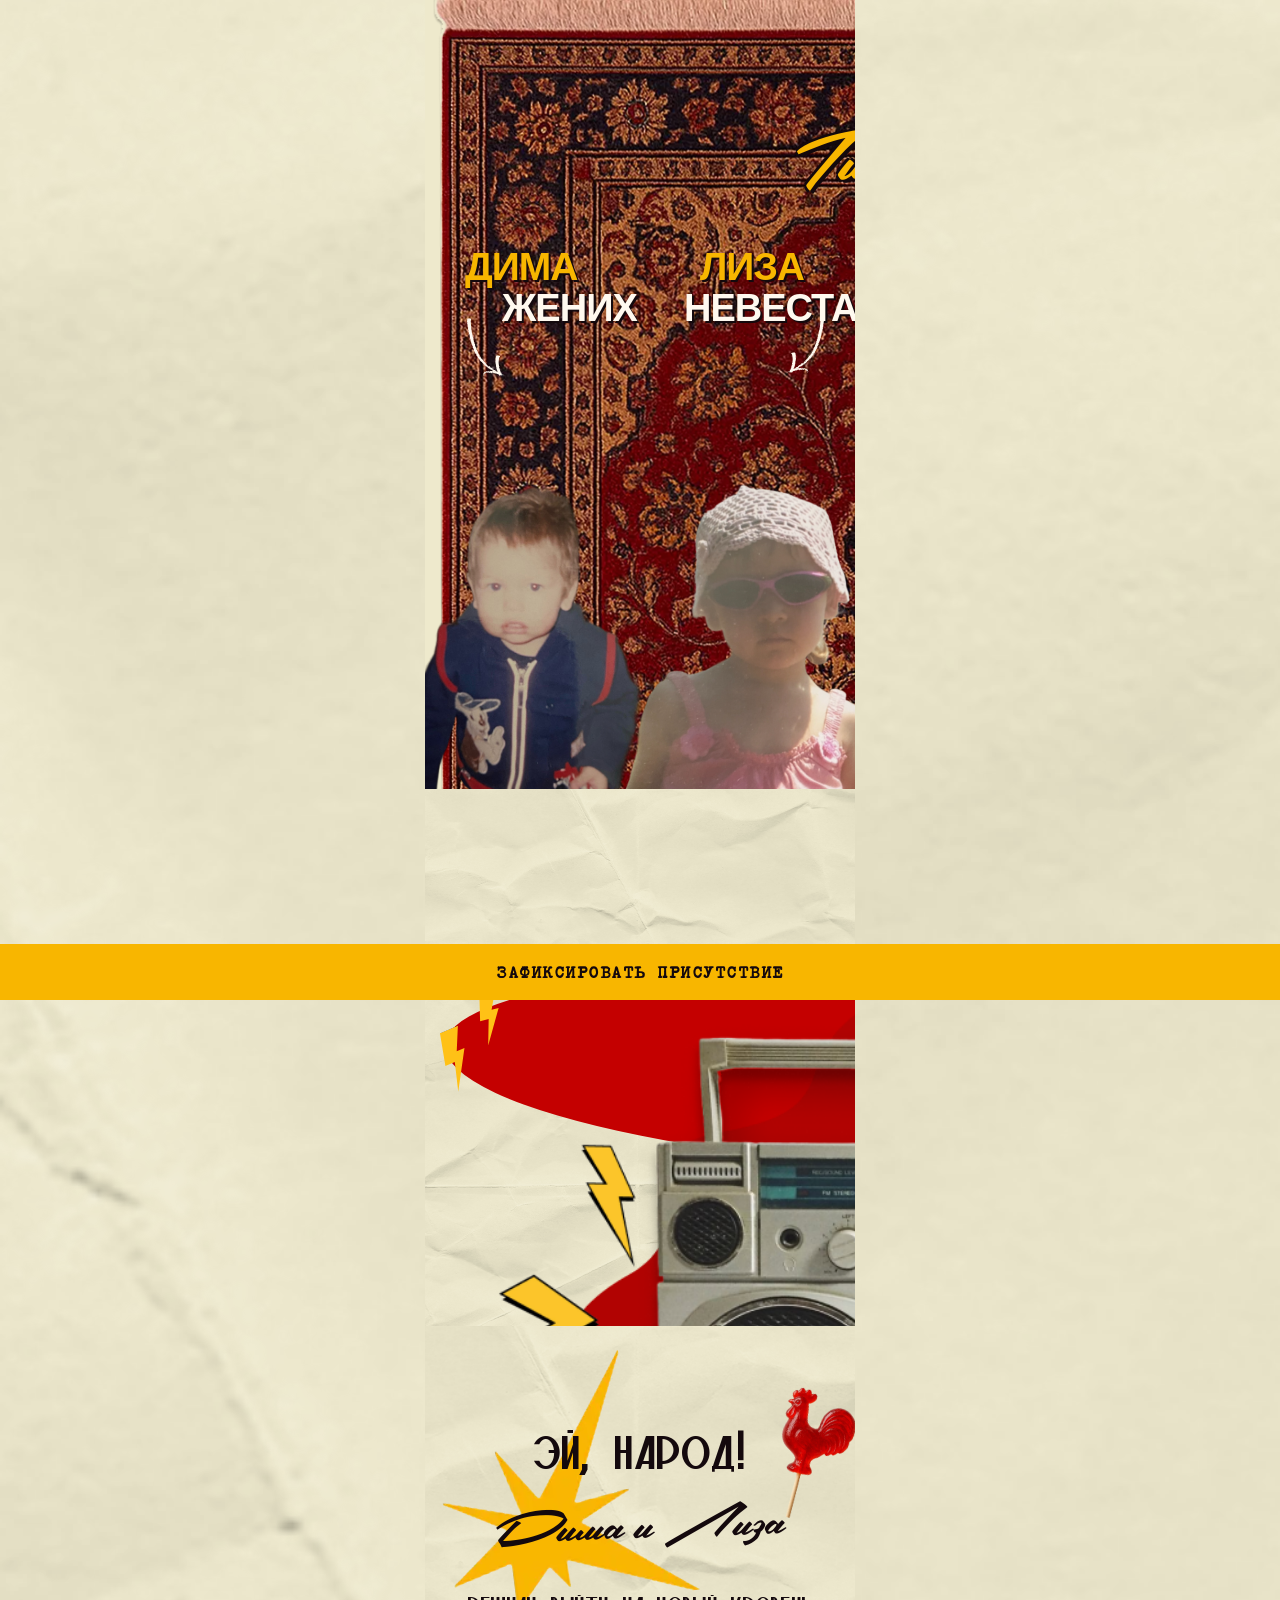
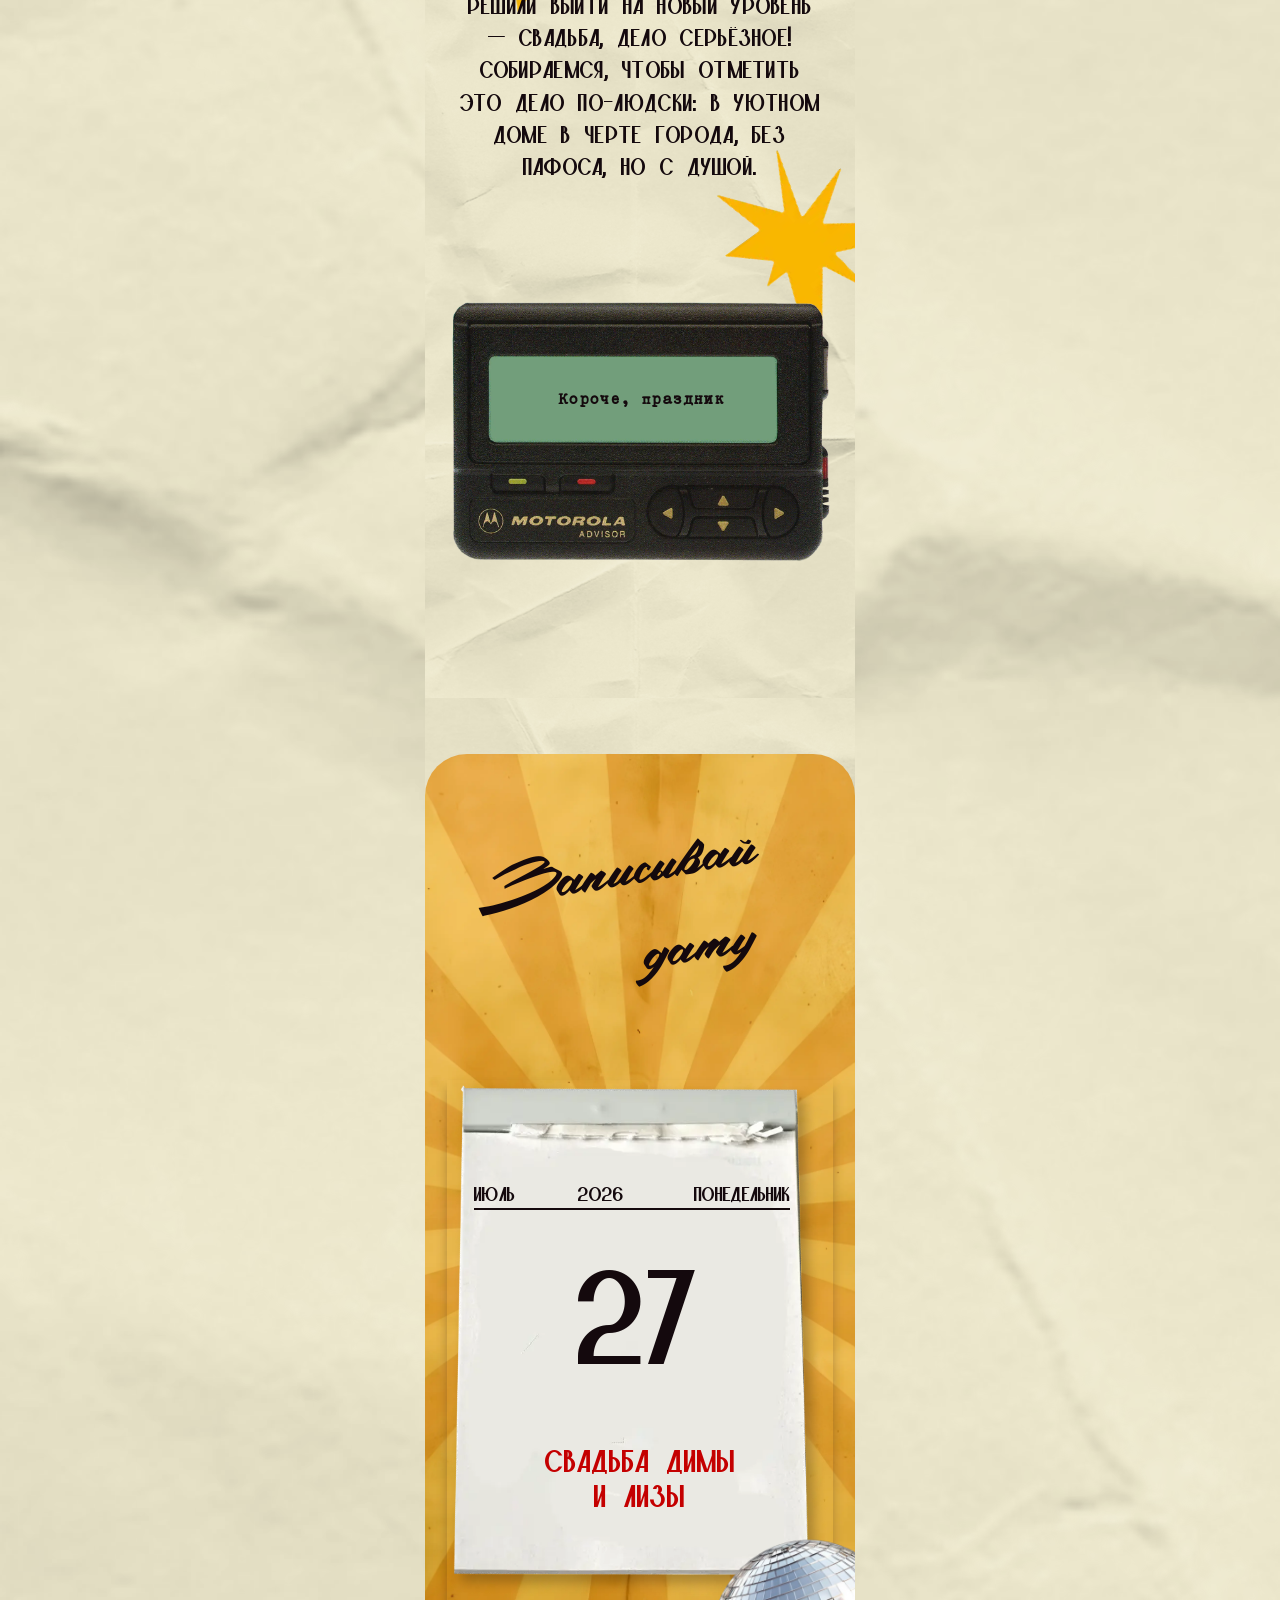
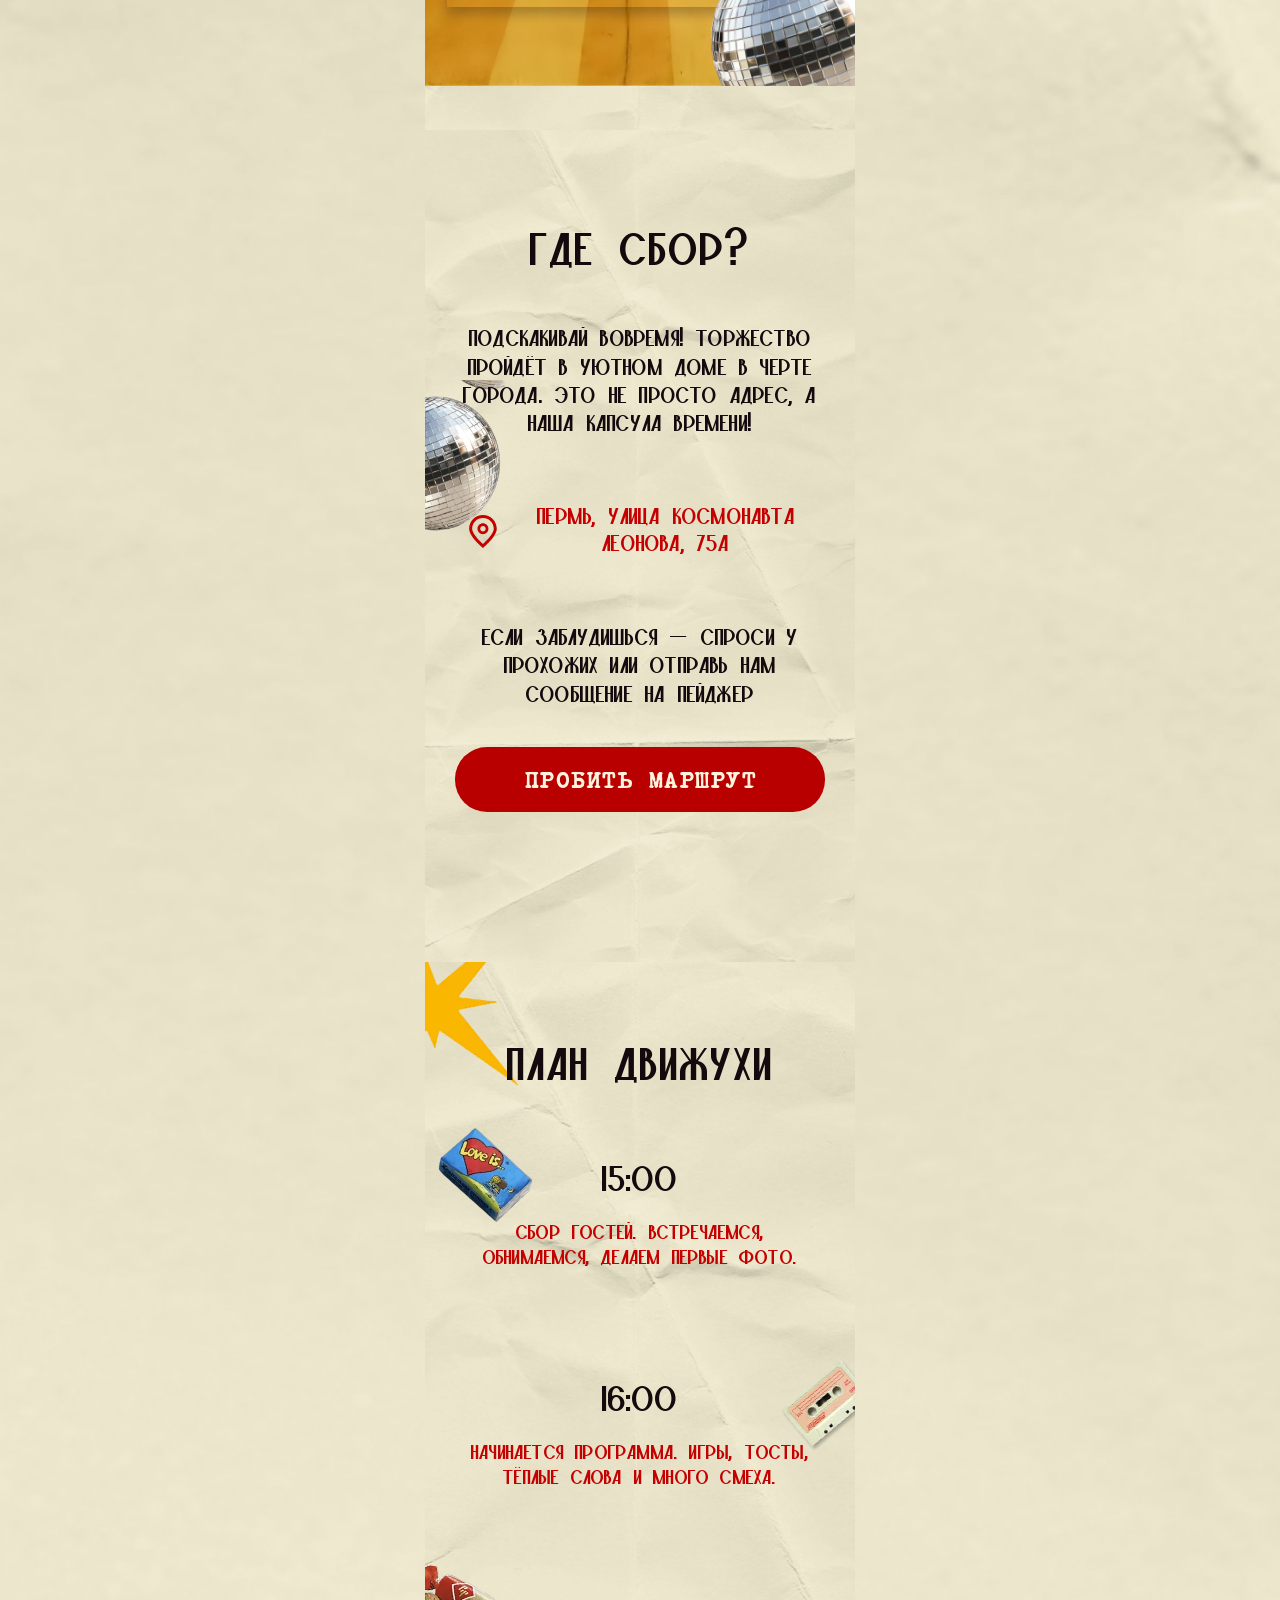
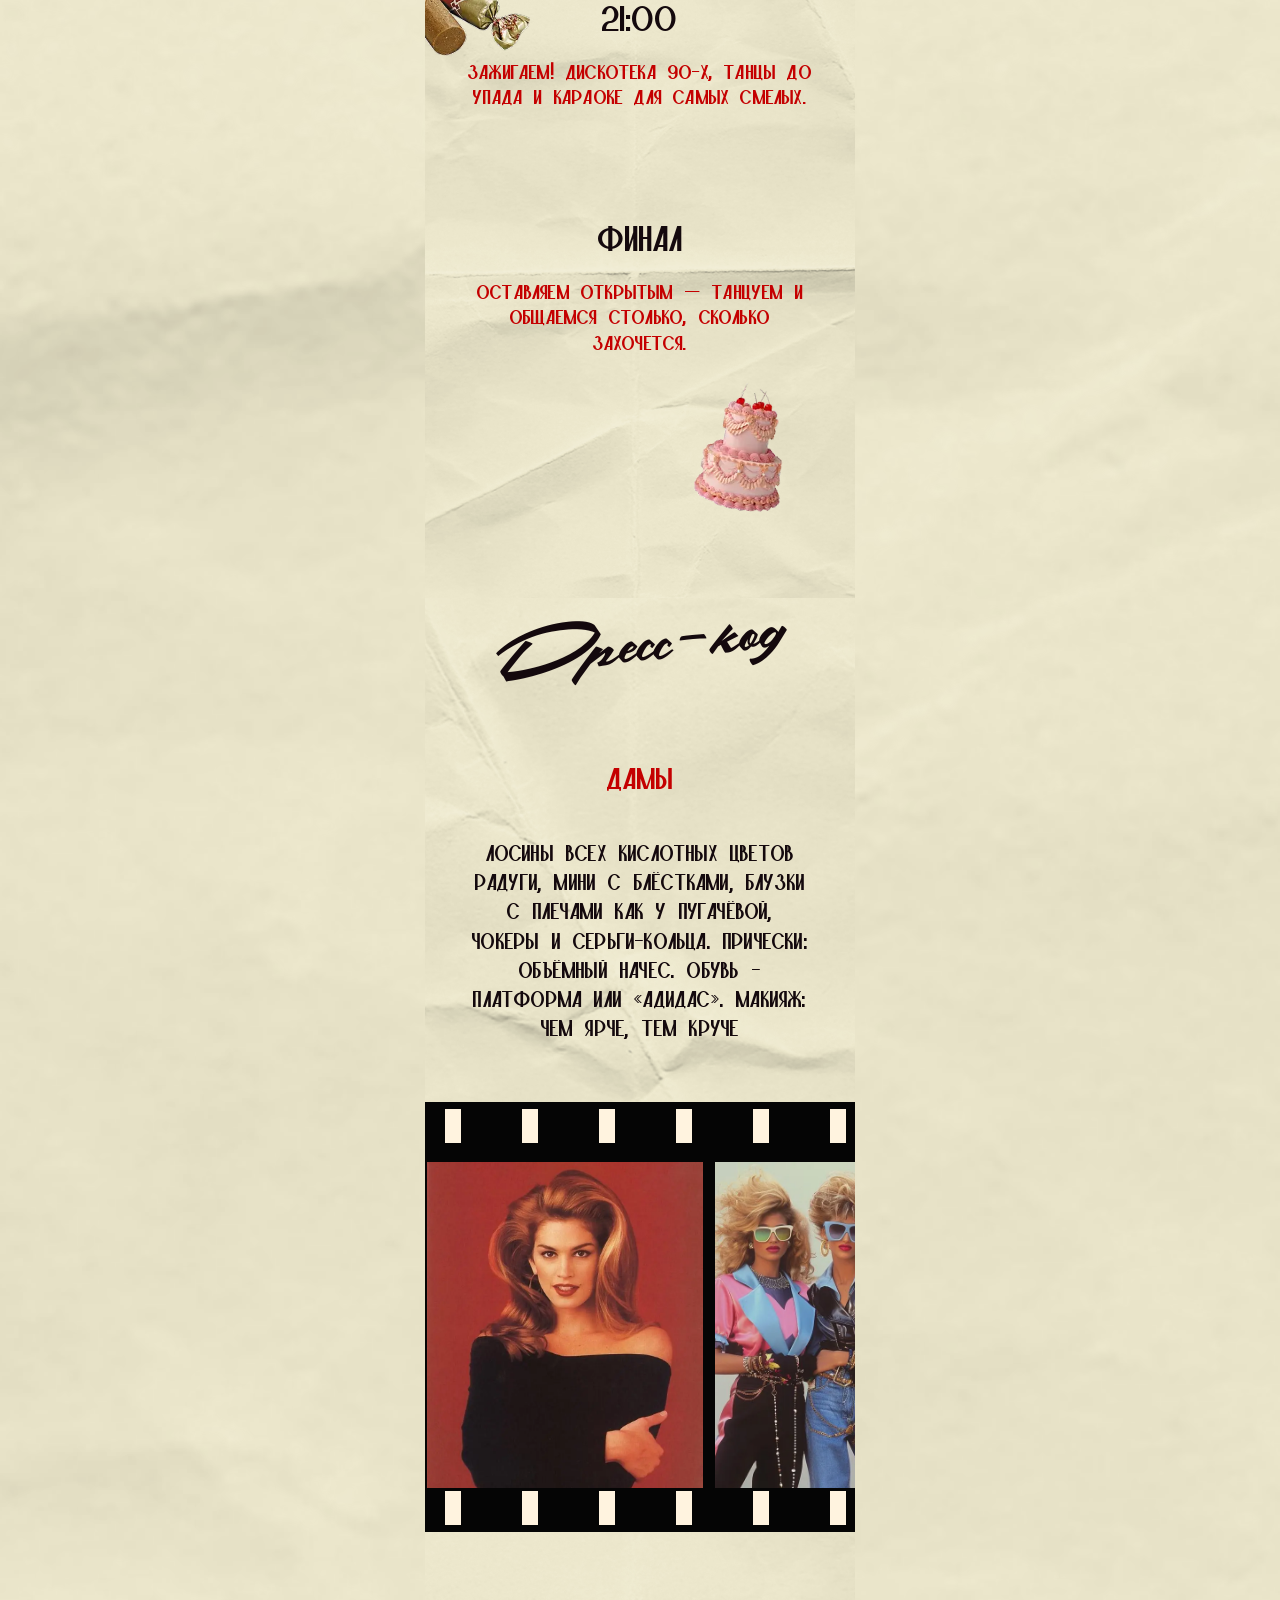
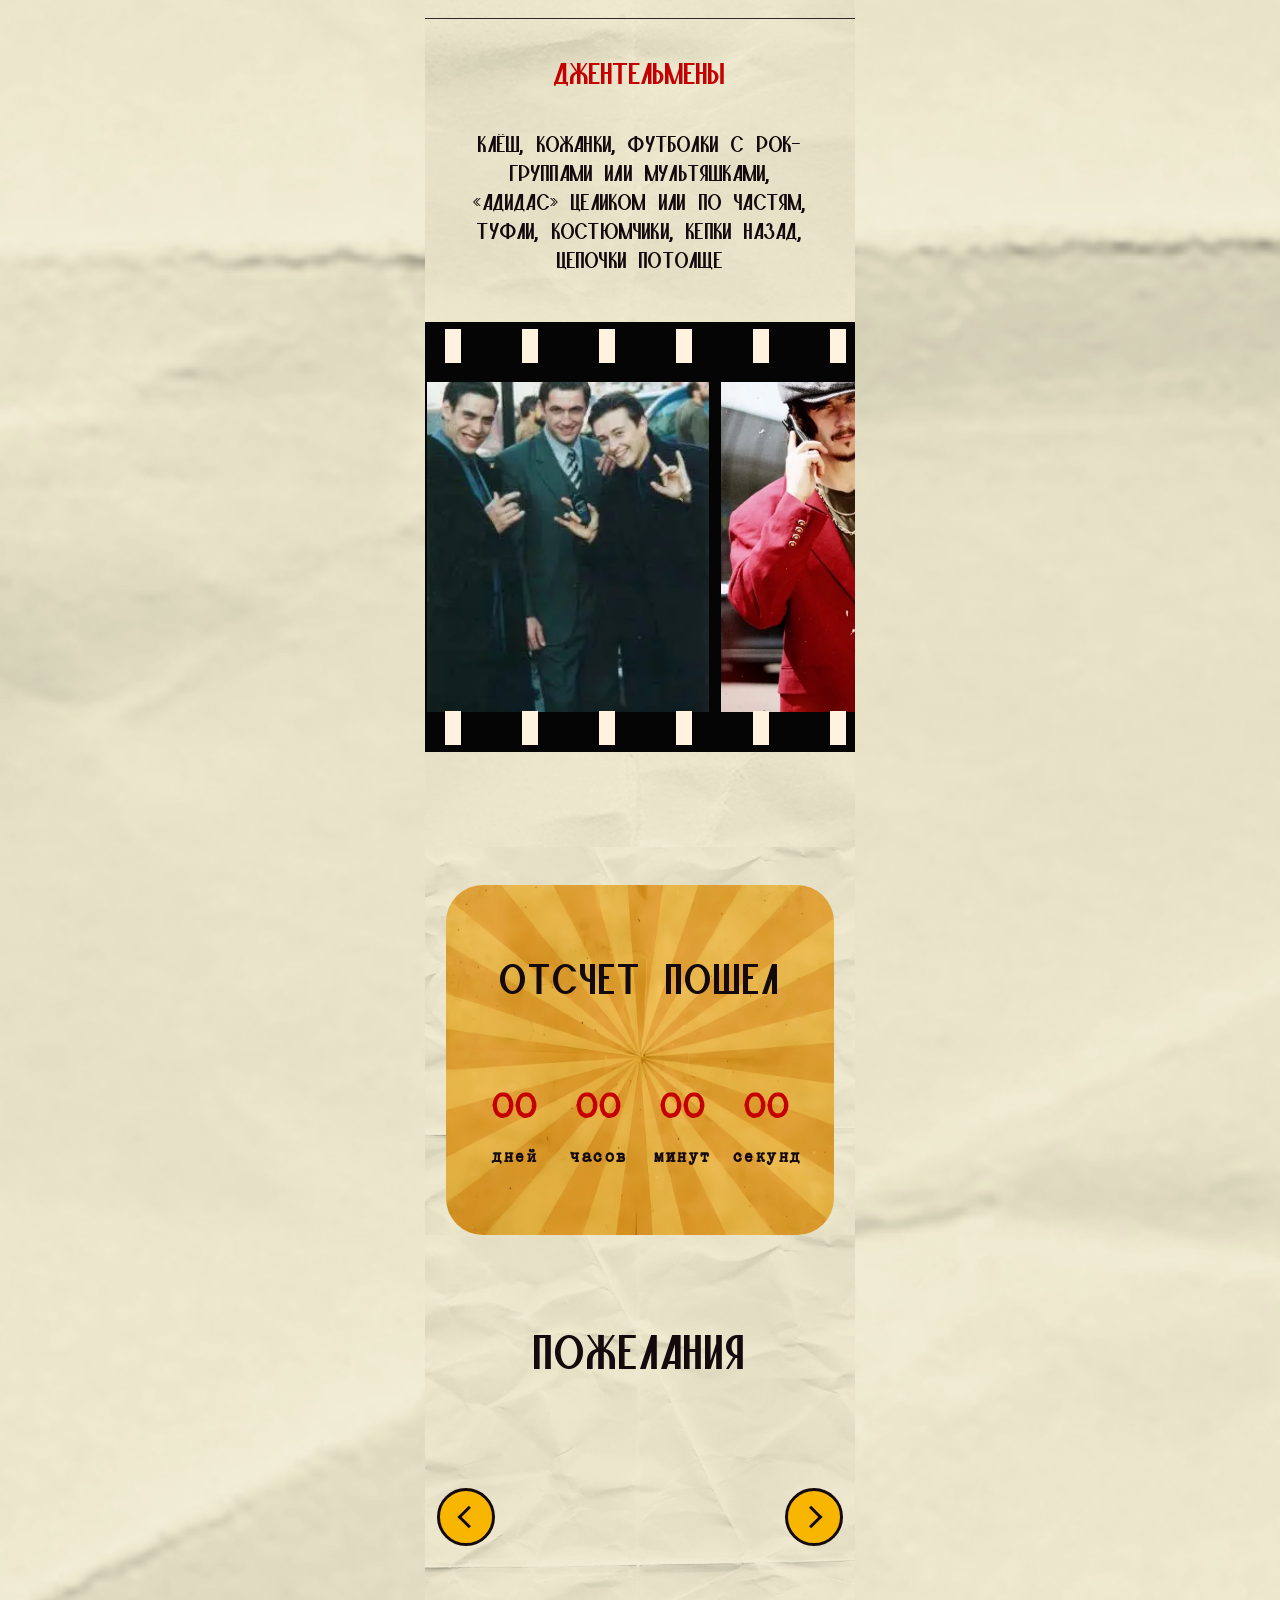
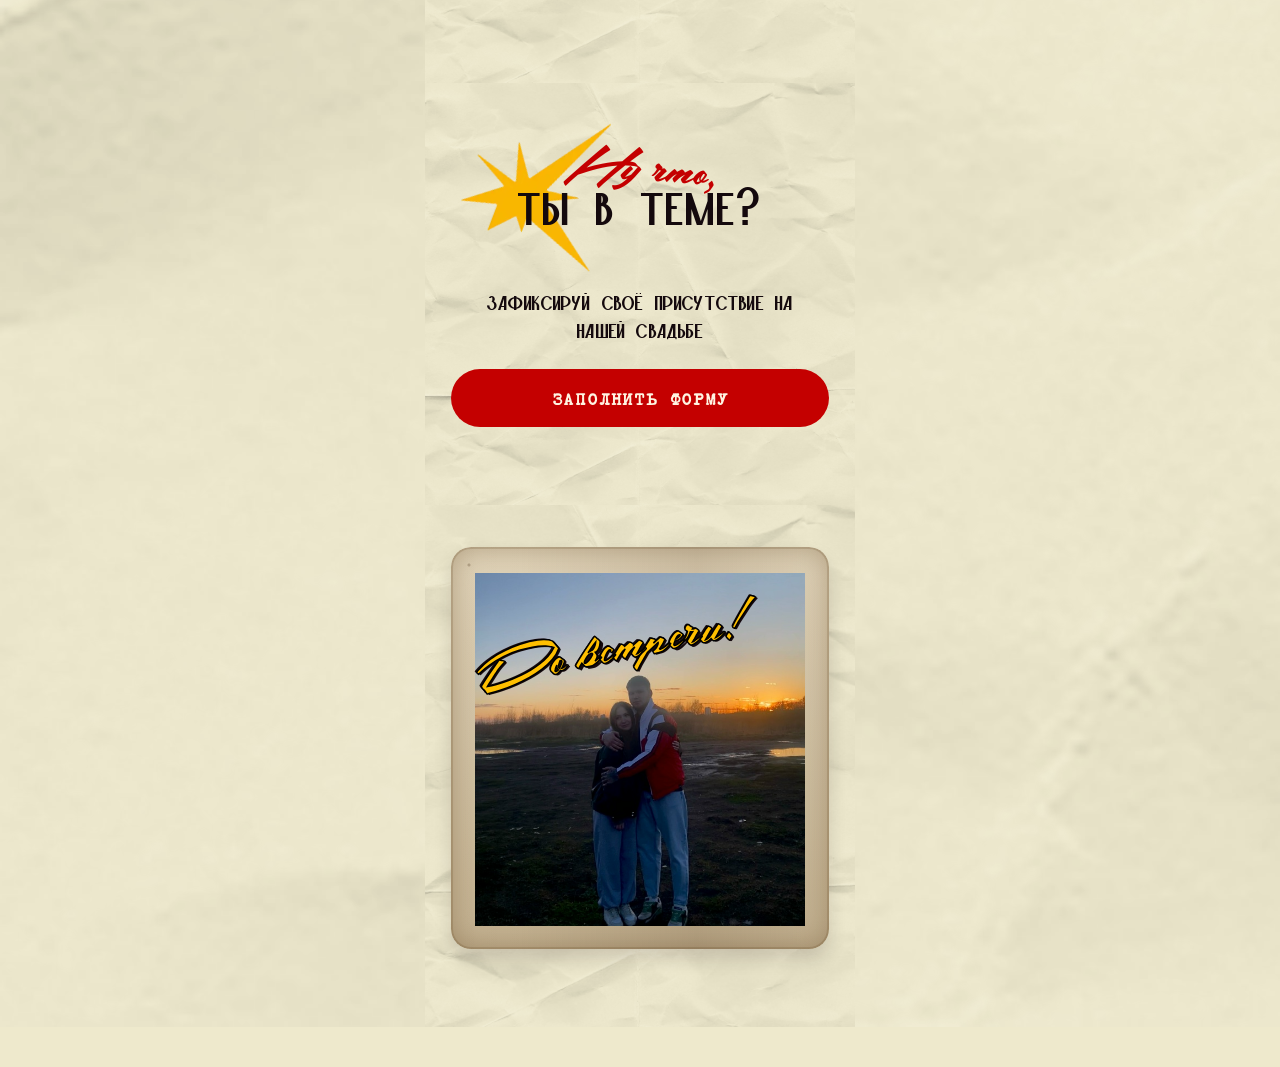
==== tloader.html @ 14807004 "Add files via upload" ====
<!DOCTYPE html>
<!-- saved from url=(0050)https://wedwed.ru/sitemaker/tloader.php?needauth=1 -->
<html lang="ru"><head><meta http-equiv="Content-Type" content="text/html; charset=UTF-8">
	
	<meta name="viewport" content="width=device-width, user-scalable=no, initial-scale=1.0, maximum-scale=1.0, minimum-scale=1.0">
	<meta http-equiv="X-UA-Compatible" content="ie=edge">
    <meta name="color-scheme" content="only light">
    <meta name="supported-color-schemes" content="light">
	<title>Свадебное приглашение 90-е</title>
<!--    <link rel="stylesheet" href="/sitemaker/css/style.min.css?v=--><!--">-->
    <link rel="stylesheet" href="./style1.min.css">
	<link rel="stylesheet" href="./slick(1).css">
	<link rel="stylesheet" href="./fancybox.min.css">
	<script src="./jquery-3.6.0.js" type="text/javascript"></script>
	<script src="./slick(1).min.js" type="text/javascript"></script>
	<script src="./fancybox.umd.js" type="text/javascript"></script>
    <link rel="stylesheet" id="headerStyle" href="./morfinSans.min.css">
    <link rel="stylesheet" id="textStyle" href="./morfinSansText.min.css">
<script>
    var dweeks_short = parent.dweeks_short;

	    var language = 'ru';
	
</script><style class="colors-styles">[data-type='5'][data-sm-href='LOCATION_MAP'] { border-width:1.5px!important;border-style:solid!important;border-color:transparent!important; } [data-type='5'][data-sm-href='LOCATION_MAP']:hover { border-width:1.5px!important;border-style:solid!important;border-color:transparent!important; } [data-type='9'][data-sm-href='WISH_WISHLIST'] { border-width:1.5px!important;border-style:solid!important;border-color:transparent!important; } [data-type='9'][data-sm-href='WISH_WISHLIST']:hover { border-width:1.5px!important;border-style:solid!important;border-color:transparent!important; } [data-type='10'][data-sm-href='CONTACT_LINK'] { border-width:1.5px!important;border-style:solid!important;border-color:transparent!important; } [data-type='10'][data-sm-href='CONTACT_LINK']:hover { border-width:1.5px!important;border-style:solid!important;border-color:transparent!important; } [data-type='11'][data-sm-anketa-send] { border-width:1.5px!important;border-style:solid!important;border-color:transparent!important; } [data-type='11'][data-sm-anketa-send]:hover { border-width:1.5px!important;border-style:solid!important;border-color:transparent!important; } .sm-modal [data-sm-anketa-send] { border-width:1.5px!important;border-style:solid!important;border-color:transparent!important; } .sm-modal [data-sm-anketa-send]:hover { border-width:1.5px!important;border-style:solid!important;border-color:transparent!important; } [data-type='11'].open-modal { border-width:1.5px!important;border-style:solid!important;border-color:transparent!important; } [data-type='11'].open-modal:hover { border-width:1.5px!important;border-style:solid!important;border-color:transparent!important; }</style><style class="colors-styles-desktop">@media (min-width:500px){}</style><style class="colors-styles-mobile">@media (max-width:500px){}</style></head>

<body class="sm-editor_preview sm-template114 sm-color1 sm-scroll_type-1 sm-scroll_speed-1 sm-hfont-0 sm-project-" data-project-id="187195" data-lang="ru">
<div class="sm-loader_wrapper">
    <div class="loader"></div>
</div>

<link rel="stylesheet" href="./style.min.css">
<style>
    @font-face {
        font-family: "LocalChristopher";
        src: url("./Christopher.woff2") format("woff2");
        font-weight: 400;
        font-style: normal;
        font-display: swap;
    }

    @font-face {
        font-family: "LocalTypewriter";
        src: url("./XTypewriter-Regular.woff2") format("woff2");
        font-weight: 400;
        font-style: normal;
        font-display: swap;
    }

    @font-face {
        font-family: "LocalMorfin";
        src: url("./MorfinSans-Regular.woff2") format("woff2");
        font-weight: 400;
        font-style: normal;
        font-display: swap;
    }

    section.sm-main .sm-container,
    section.sm-thanks .sm-container {
        background-image: url("./kover.webp") !important;
    }

    section.sm-main {
        padding-top: 0 !important;
        padding-bottom: 0 !important;
        overflow: hidden;
    }

    section.sm-main .sm-container {
        overflow: hidden;
    }

    .sm-main-top-decor {
        font-family: "LocalChristopher", cursive !important;
        color: #f8b600 !important;
        text-shadow:
            3px 3px 0 #14090d,
            -2px -2px 0 #14090d,
            2px -2px 0 #14090d,
            -2px 2px 0 #14090d !important;
        -webkit-text-stroke: 0 !important;
        text-stroke: 0 !important;
        transform: rotate(-5deg);
    }

    .sm-main_names {
        color: #f8b600 !important;
        font-family: "Arial Narrow", Impact, sans-serif !important;
        font-weight: 900 !important;
        text-transform: uppercase;
        letter-spacing: -1px;
        text-shadow: 2px 2px 0 #14090d;
    }

    .sm-main_names-text,
    .groom-text,
    .bride-text {
        color: #fff9ef !important;
        font-family: "Arial Narrow", Impact, sans-serif !important;
        font-weight: 900 !important;
        text-transform: uppercase;
        letter-spacing: -1px;
        text-shadow: 2px 2px 0 #14090d;
    }

    .sm-main_names-arr path {
        fill: #fff9ef !important;
    }

    .sm-mob-btn {
        display: none !important;
    }

    .sm-audio {
        padding: 76px 0 58px !important;
        background: #eee9cc url("./fon91.webp") center top / cover repeat !important;
        overflow: hidden;
        position: relative;
    }

    .sm-audio .sm-container {
        display: grid !important;
        justify-items: center;
        max-width: 690px !important;
        padding: 0 34px !important;
        position: relative;
        z-index: 1;
    }

    .sm-audio_title,
    .sm-audio_subtitle {
        color: #14090d !important;
        font-family: "LocalMorfin", "Arial Narrow", Impact, sans-serif !important;
        font-weight: 400 !important;
        letter-spacing: 1px !important;
        line-height: .88 !important;
        text-transform: uppercase;
        width: 100% !important;
    }

    .sm-audio_title {
        font-size: 56px !important;
        order: 1 !important;
        text-align: center !important;
        white-space: nowrap;
    }

    .sm-audio_image {
        display: grid !important;
        height: 324px !important;
        left: auto !important;
        margin-top: 25px !important;
        order: 2 !important;
        place-items: center;
        position: relative !important;
        width: min(100%, 535px) !important;
    }

    .sm-audio_image::before {
        background: #c40000;
        border-radius: 47% 53% 42% 58% / 44% 37% 63% 56%;
        content: "";
        height: 248px;
        left: 50%;
        position: absolute;
        top: 35px;
        transform: translateX(-50%) rotate(1deg);
        width: 475px;
        z-index: 0;
    }

    .sm-audio_image img {
        height: auto !important;
        max-width: 522px !important;
        position: relative !important;
        top: auto !important;
        width: 100% !important;
        z-index: 2;
    }

    .audio-lightning {
        background: #ffc116;
        clip-path: polygon(35% 0, 100% 0, 63% 38%, 91% 38%, 15% 100%, 43% 53%, 9% 53%);
        display: block;
        filter:
            drop-shadow(2px 0 0 #14090d)
            drop-shadow(-2px 0 0 #14090d)
            drop-shadow(0 2px 0 #14090d)
            drop-shadow(0 -2px 0 #14090d);
        height: 78px;
        position: absolute;
        width: 39px;
        z-index: 1;
    }

    .audio-lightning--left.audio-lightning--one {
        left: -4px;
        top: 104px;
        transform: rotate(-23deg);
    }

    .audio-lightning--left.audio-lightning--two {
        height: 67px;
        left: 42px;
        top: 59px;
        transform: rotate(-15deg);
        width: 33px;
    }

    .audio-lightning--right.audio-lightning--one {
        right: -7px;
        top: 104px;
        transform: scaleX(-1) rotate(-23deg);
    }

    .audio-lightning--right.audio-lightning--two {
        height: 67px;
        right: 43px;
        top: 59px;
        transform: scaleX(-1) rotate(-15deg);
        width: 33px;
    }

    .sm-audio_subtitle-container {
        align-items: center !important;
        display: flex !important;
        gap: 28px !important;
        justify-content: center !important;
        margin-top: 31px !important;
        order: 3 !important;
        width: 100% !important;
    }

    .sm-audio_subtitle {
        display: block !important;
        flex: 0 1 auto;
        font-size: 54px !important;
        text-align: left !important;
        white-space: nowrap;
        width: auto !important;
    }

    .play-pause {
        background: url("./playPause.webp") center / 100% 100% no-repeat !important;
        border: 0 !important;
        border-radius: 50%;
        cursor: pointer;
        flex: 0 0 auto;
        height: 78px !important;
        padding: 0 !important;
        width: 78px !important;
    }

    .play-pause.is-playing {
        filter: drop-shadow(0 0 12px rgba(196, 0, 0, .55));
        transform: scale(.96);
    }

    .sm-about {
        background: #eee9cc url("./fon91.webp") center top / cover repeat !important;
        overflow: hidden;
        position: relative;
    }

    .sm-about-title {
        position: relative;
    }

    .about-title-decor-1 {
        background-image: url("./bang.webp") !important;
    }

    .about-title-decor-2 {
        background-image: url("./sweet.webp") !important;
    }

    .about-title-decor-3 {
        background-image: url("./bang.webp") !important;
    }

    .sm-about__pager {
        background-image: url("./pager.webp") !important;
        position: relative;
    }

    .sm-datetime .sm-container {
        background-image: url("./fon91-1.webp") !important;
    }

    .sm-calendar__box {
        background-image: url("./calendar.webp") !important;
    }

    .sm-calendar-decor {
        background-image: url("./calendar-decor.webp") !important;
    }

    .sm-location {
        background: #eee9cc url("./fon91.webp") center top / cover repeat !important;
        overflow: hidden;
        position: relative;
    }

    @media (min-width: 0px) {
        section.sm-main {
            min-height: calc(100vw * 1.73);
        }

        section.sm-main .sm-container,
        section.sm-thanks .sm-container {
            background-image: url("./kover-mob.webp") !important;
            min-height: calc(100vw * 1.73);
            background-size: cover !important;
            background-position: center top !important;
        }

        .sm-main-top-decor {
            width: 88vw !important;
            height: 215px !important;
            padding-top: 134px !important;
            margin-left: auto !important;
            margin-right: auto !important;
            font-size: 92px !important;
            line-height: 45% !important;
        }

        .sm-main__content {
            margin-top: 150px !important;
        }

        .sm-main__image.sm-shared__images {
            width: 100vw !important;
            margin-top: 0 !important;
            margin-bottom: 0 !important;
        }

        .sm-main__image-container {
            width: 100vw !important;
            justify-content: center;
        }

        .sm-main__image-container > div {
            width: 146px !important;
        }

        .sm-main__image-container img {
            height: 392px !important;
            object-fit: contain !important;
        }

        .sm-main__image-0 img {
            height: 342px !important;
            width: 262px !important;
            left: -110px !important;
            bottom: -116px !important;
        }

        .sm-main__image-1 img {
            height: 420px !important;
            width: 278px !important;
            left: -28px !important;
            bottom: -116px !important;
        }

        .sm-main__image-0 .sm-main_names-container {
            top: -116px !important;
            left: 103px !important;
            max-width: 132px !important;
        }

        .sm-main__image-1 .sm-main_names-container {
            top: -116px !important;
            left: 44px !important;
            max-width: 126px !important;
        }

        .sm-main_names {
            font-size: 39px !important;
            line-height: 92% !important;
        }

        .sm-main_names-text,
        .groom-text,
        .bride-text {
            font-size: 38px !important;
            line-height: 85% !important;
        }

        .sm-main__image-0 .sm-main_names-text {
            padding-left: 37px !important;
            margin-top: 7px;
        }

        .sm-main__image-1 .sm-main_names-text {
            padding-right: 10px !important;
            margin-top: 7px;
        }

        .sm-main__image-1 .sm-main_names {
            left: 16px !important;
            white-space: nowrap !important;
        }

        .sm-main__image-0 .sm-main_names-arr {
            left: 2px !important;
            bottom: -62px !important;
            width: 38px !important;
            height: 78px !important;
        }

        .sm-main__image-1 .sm-main_names-arr {
            right: -15px !important;
            bottom: -58px !important;
            width: 38px !important;
            height: 76px !important;
        }

        .sm-audio {
            padding: 70px 0 18px !important;
        }

        .sm-audio .sm-container {
            padding: 0 20px !important;
        }

        .sm-audio_title {
            font-size: 42px !important;
            letter-spacing: 0 !important;
        }

        .sm-audio_image {
            height: 298px !important;
            margin-top: 22px !important;
            width: 100% !important;
        }

        .sm-audio_image::before {
            height: 222px;
            top: 39px;
            width: 91vw;
        }

        .sm-audio_image img {
            max-width: none !important;
            width: 91vw !important;
        }

        .audio-lightning {
            height: 61px;
            width: 30px;
        }

        .audio-lightning--left.audio-lightning--one {
            left: -4px;
            top: 111px;
        }

        .audio-lightning--left.audio-lightning--two {
            height: 54px;
            left: 32px;
            top: 72px;
            width: 26px;
        }

        .audio-lightning--right.audio-lightning--one {
            right: -4px;
            top: 111px;
        }

        .audio-lightning--right.audio-lightning--two {
            height: 54px;
            right: 32px;
            top: 72px;
            width: 26px;
        }

        .sm-audio_subtitle-container {
            display: flex !important;
            gap: 16px !important;
            margin-top: 18px !important;
        }

        .sm-audio_subtitle {
            font-size: 38px !important;
            letter-spacing: 0 !important;
        }

        .play-pause {
            height: 74px !important;
            width: 74px !important;
        }

        .sm-about {
            padding: 18px 0 86px !important;
        }

        .sm-about .sm-container {
            display: flex !important;
            flex-direction: column !important;
            max-width: 100% !important;
            padding: 0 !important;
        }

        .sm-about .sm-section__text,
        .sm-about .sm-section__image {
            width: 100% !important;
        }

        .sm-about-title {
            min-height: 164px;
            width: 100%;
        }

        .sm-about-title h2.sm-title {
            color: #14090d !important;
            font-family: "LocalMorfin", "Arial Narrow", Impact, sans-serif !important;
            font-size: 55px !important;
            font-weight: 400 !important;
            letter-spacing: .3px !important;
            line-height: .9 !important;
            margin: 0 auto !important;
            padding-top: 87px;
            position: relative;
            text-align: center !important;
            text-transform: uppercase;
            width: 100% !important;
            z-index: 3;
        }

        .about-title-decor-1 {
            height: 248px !important;
            left: 16px !important;
            top: 13px !important;
            transform: rotate(-7deg);
            width: 248px !important;
            z-index: 1;
        }

        .sm-about .swing-item {
            right: 0 !important;
            top: 24px !important;
            z-index: 4;
        }

        .about-title-decor-2 {
            height: 154px !important;
            right: -7px !important;
            top: 0 !important;
            transform: rotate(17deg) !important;
            width: 102px !important;
            z-index: 4;
        }

        .sm-about .sm-subtitle {
            color: #14090d !important;
            font-family: "LocalChristopher", cursive !important;
            font-size: 62px !important;
            line-height: .55 !important;
            margin: 2px auto 47px !important;
            max-width: 380px;
            position: relative;
            text-align: center !important;
            transform: rotate(-2deg);
            z-index: 5;
        }

        .sm-about .sm-text {
            color: #14090d !important;
            font-family: "LocalMorfin", "Arial Narrow", Impact, sans-serif !important;
            font-size: 28px !important;
            font-weight: 400 !important;
            letter-spacing: .3px !important;
            line-height: 1.15 !important;
            margin: 0 auto !important;
            max-width: 367px !important;
            text-align: center !important;
            text-transform: uppercase;
            width: calc(100% - 42px) !important;
        }

        .sm-about .sm-section__image {
            height: 392px !important;
            margin-top: 36px !important;
            position: relative;
        }

        .bang-item-1 {
            position: absolute;
            right: 0;
            top: 0;
            z-index: 1;
        }

        .about-title-decor-3 {
            height: 222px !important;
            right: -104px !important;
            top: -95px !important;
            transform: rotate(54deg) !important;
            width: 222px !important;
            z-index: 1;
        }

        .sm-about__pager {
            background-size: 100% auto !important;
            height: 360px !important;
            margin: 0 auto !important;
            width: 388px !important;
            z-index: 3;
        }

        .sm-about__pager-text {
            bottom: 182px !important;
            color: #14090d !important;
            font-family: "LocalTypewriter", monospace !important;
            font-size: 17px !important;
            font-weight: 700 !important;
            left: 70px !important;
            letter-spacing: .4px !important;
            line-height: 1.18 !important;
            text-align: center !important;
            transform: translateY(50%) !important;
            width: 250px !important;
        }

        .sm-mob-btn {
            display: block !important;
        }

        .sm-mob-btn .sm-btn {
            background: #f8b600 !important;
            color: #14090d !important;
            font-family: "LocalTypewriter", monospace !important;
            font-size: 18px !important;
            font-weight: 700 !important;
            letter-spacing: .5px !important;
        }

        .sm-datetime {
            background: #eee9cc url("./fon91.webp") center top / cover repeat !important;
            overflow: hidden;
            padding: 56px 0 44px !important;
        }

        .sm-datetime .sm-container {
            background: url("./fon91-1.webp") center / cover no-repeat !important;
            border-radius: 42px 42px 0 0 !important;
            display: block !important;
            margin: 0 auto !important;
            max-width: 100% !important;
            min-height: 932px;
            overflow: hidden;
            padding: 0 !important;
            position: relative;
            width: 100% !important;
        }

        .sm-datetime .sm-section__text {
            height: 268px;
            position: relative;
            width: 100% !important;
            z-index: 4;
        }

        .sm-datetime h2.sm-title {
            color: #14090d !important;
            font-family: "LocalChristopher", cursive !important;
            font-size: 88px !important;
            font-weight: 400 !important;
            line-height: .48 !important;
            margin: 0 !important;
            max-width: none !important;
            position: absolute !important;
            text-align: left !important;
            text-transform: none !important;
            transform: rotate(-10deg) !important;
            width: 330px !important;
        }

        .sm-datetime h2.sm-title[data-sm-text="DATETIME_TITLE"] {
            left: 48px !important;
            top: 92px !important;
        }

        .sm-datetime h2.sm-title[data-sm-text="DATETIME_SUBTITLE"] {
            left: 214px !important;
            top: 151px !important;
        }

        .sm-calendar__wrapper {
            margin: -2px auto 0 !important;
            position: relative;
            width: 100% !important;
            z-index: 3;
        }

        .sm-calendar__box {
            background: url("./calendar.webp") center top / 100% auto no-repeat !important;
            box-shadow: 0 8px 10px rgba(20, 9, 13, .25);
            height: 527px !important;
            left: auto !important;
            margin: 0 auto !important;
            position: relative;
            transform: none !important;
            width: 386px !important;
        }

        .sm-datetime .item-animation {
            opacity: 1 !important;
            translate: 0 0 !important;
        }

        .sm-calendar__month-text-container {
            height: 100%;
            position: relative;
            width: 100%;
        }

        .sm-calendar-line {
            align-items: flex-end !important;
            border-bottom: 2px solid #14090d;
            display: grid !important;
            grid-template-columns: 62px 1fr 124px;
            left: 50% !important;
            position: absolute !important;
            top: 103px !important;
            transform: translateX(calc(-50% - 8px));
            width: 316px !important;
        }

        .sm-calendar-line > div {
            color: #14090d !important;
            font-family: "LocalMorfin", "Arial Narrow", Impact, sans-serif !important;
            font-size: 24px !important;
            font-weight: 400 !important;
            letter-spacing: 0 !important;
            line-height: 1.05 !important;
            text-align: center !important;
            text-transform: uppercase;
        }

        .sm-calendar-line > div:first-child {
            text-align: left !important;
        }

        .sm-calendar-line > div:last-child {
            text-align: right !important;
        }

        .sm-calendar__month-text {
            color: #14090d !important;
            display: block !important;
            font-family: "LocalMorfin", "Arial Narrow", Impact, sans-serif !important;
            font-size: 156px !important;
            font-weight: 400 !important;
            left: 0 !important;
            line-height: .9 !important;
            position: absolute !important;
            text-align: center !important;
            top: 175px !important;
            width: 100% !important;
        }

        .sm-calendar__month-text > div {
            color: #14090d !important;
            font: inherit !important;
        }

        .sm-calendar-text {
            color: #c40000 !important;
            font-family: "LocalMorfin", "Arial Narrow", Impact, sans-serif !important;
            font-size: 37px !important;
            font-weight: 400 !important;
            left: 50% !important;
            line-height: .95 !important;
            position: absolute !important;
            text-align: center !important;
            text-transform: uppercase;
            top: 365px !important;
            transform: translateX(-50%) !important;
            width: 310px !important;
        }

        .sm-calendar-decor {
            background-image: url("./calendar-decor.webp") !important;
            background-position: -54px -154px !important;
            background-repeat: no-repeat !important;
            background-size: 390px 390px !important;
            bottom: -28px !important;
            height: 192px !important;
            left: auto !important;
            position: absolute !important;
            right: -72px !important;
            top: auto !important;
            width: 232px !important;
            z-index: 5;
        }

        .sm-location {
            padding: 95px 0 150px !important;
        }

        .sm-location::before,
        .sm-location::after {
            background-image: url("./calendar-decor.webp");
            background-repeat: no-repeat;
            content: "";
            pointer-events: none;
            position: absolute;
            z-index: 1;
        }

        .sm-location::before {
            background-position: -76px -150px;
            background-size: 390px 390px;
            display: none;
            height: 150px;
            right: -56px;
            top: -72px;
            width: 190px;
        }

        .sm-location::after {
            background-position: -13px -98px;
            background-size: 260px 260px;
            height: 170px;
            left: -88px;
            top: 250px;
            width: 168px;
        }

        .sm-location .sm-container {
            max-width: 100% !important;
            padding: 0 25px !important;
            position: relative;
            z-index: 2;
        }

        .sm-location .item-animation {
            opacity: 1 !important;
            translate: 0 0 !important;
        }

        .sm-location .sm-section__text {
            width: 100% !important;
        }

        .sm-location .sm-title {
            color: #14090d !important;
            font-family: "LocalMorfin", "Arial Narrow", Impact, sans-serif !important;
            font-size: 54px !important;
            font-weight: 400 !important;
            letter-spacing: 1px !important;
            line-height: 1 !important;
            margin: 0 auto !important;
            text-align: center !important;
            text-transform: uppercase;
        }

        .sm-location .sm-text {
            color: #14090d !important;
            font-family: "LocalMorfin", "Arial Narrow", Impact, sans-serif !important;
            font-size: 27px !important;
            font-weight: 400 !important;
            letter-spacing: .2px !important;
            line-height: 1.05 !important;
            margin: 32px auto 0 !important;
            max-width: 370px !important;
            text-align: center !important;
            text-transform: uppercase;
            width: 100% !important;
        }

        .sm-location .red-text {
            align-items: center;
            color: #c40000 !important;
            display: flex !important;
            gap: 12px;
            justify-content: center;
            margin: 34px auto 0 !important;
            max-width: 374px !important;
            position: relative;
        }

        .sm-location .red-text svg {
            flex: 0 0 auto;
            height: 33px !important;
            width: 28px !important;
        }

        .sm-location .red-text svg path {
            fill: #c40000 !important;
        }

        .sm-location .red-text [data-sm-text="LOCATION_ADDRESS"] {
            color: #c40000 !important;
            font-family: "LocalMorfin", "Arial Narrow", Impact, sans-serif !important;
            font-size: 27px !important;
            font-weight: 400 !important;
            letter-spacing: .2px !important;
            line-height: 1.03 !important;
            max-width: 314px;
            text-align: center !important;
            text-transform: uppercase;
        }

        .sm-location .sm-text[data-sm-text="LOCATION_TEXT_2"] {
            margin-top: 36px !important;
            max-width: 380px !important;
        }

        .sm-location .sm-btn {
            background: #b80000 !important;
            border-radius: 32px !important;
            color: #fff3df !important;
            display: block !important;
            font-family: "LocalTypewriter", monospace !important;
            font-size: 25px !important;
            font-weight: 700 !important;
            height: 65px !important;
            letter-spacing: .5px !important;
            line-height: 65px !important;
            margin: 22px auto 0 !important;
            max-width: 370px !important;
            min-width: 0 !important;
            padding: 0 22px !important;
            text-align: center !important;
            text-transform: uppercase;
            width: 100% !important;
        }

        .sm-timing {
            background: #eee9cc url("./fon91.webp") center top / cover repeat !important;
            overflow: hidden;
            padding: 78px 0 24px !important;
            position: relative;
        }

        .sm-timing .sm-container {
            max-width: 100% !important;
            padding: 0 20px !important;
            position: relative;
        }

        .sm-timing .item-animation {
            opacity: 1 !important;
            translate: 0 0 !important;
        }

        .sm-timing .sm-title-container {
            margin: 0 auto 66px !important;
            position: relative;
            width: fit-content !important;
        }

        .sm-timing .sm-title {
            color: #14090d !important;
            font-family: "LocalMorfin", "Arial Narrow", Impact, sans-serif !important;
            font-size: 54px !important;
            font-weight: 400 !important;
            letter-spacing: 1px !important;
            line-height: 1 !important;
            margin: 0 !important;
            position: relative;
            text-align: center !important;
            text-transform: uppercase;
            z-index: 3;
        }

        .sm-timing .bang-item {
            left: -64px !important;
            position: absolute !important;
            top: -58px !important;
            z-index: 1;
        }

        .sm-timing-title-decor {
            background: url("./bang.webp") center / 100% 100% no-repeat !important;
            height: 170px !important;
            transform: rotate(15deg);
            width: 170px !important;
        }

        .sm-timing__items {
            display: grid !important;
            gap: 44px !important;
            margin: 0 auto !important;
            position: relative;
            width: 100% !important;
        }

        .sm-timing-text {
            min-height: 136px;
            position: relative !important;
            text-align: center;
        }

        .sm-timing__item__time {
            color: #14090d !important;
            font-family: "LocalMorfin", "Arial Narrow", Impact, sans-serif !important;
            font-size: 41px !important;
            font-weight: 400 !important;
            letter-spacing: 0 !important;
            line-height: 1 !important;
            text-align: center !important;
        }

        .sm-timing__item__title {
            color: #c40000 !important;
            font-family: "LocalMorfin", "Arial Narrow", Impact, sans-serif !important;
            font-size: 24px !important;
            font-weight: 400 !important;
            letter-spacing: .2px !important;
            line-height: 1.05 !important;
            margin: 20px auto 0 !important;
            max-width: 365px !important;
            text-align: center !important;
            text-transform: uppercase;
        }

        .sm-timing-decor-1,
        .sm-timing-decor-2,
        .sm-timing-decor-3,
        .sm-timing-decor-4 {
            background-position: center !important;
            background-repeat: no-repeat !important;
            background-size: contain !important;
            pointer-events: none;
            position: absolute !important;
            z-index: 2;
        }

        .sm-timing-decor-1 {
            background-image: url("./timing1.webp") !important;
            height: 86px !important;
            left: -15px !important;
            top: -28px !important;
            transform: rotate(15deg);
            width: 110px !important;
        }

        .sm-timing-decor-2 {
            background-image: url("./timing2.webp") !important;
            height: 82px !important;
            right: -47px !important;
            top: -15px !important;
            transform: rotate(-16deg);
            width: 108px !important;
        }

        .sm-timing-decor-3 {
            background-image: url("./timing3.webp") !important;
            height: 94px !important;
            left: -41px !important;
            top: -33px !important;
            transform: rotate(8deg);
            width: 126px !important;
        }

        .sm-timing-decor-4 {
            background-image: url("./timing4.webp") !important;
            height: 145px !important;
            right: 25px !important;
            top: 156px !important;
            transform: rotate(2deg);
            width: 126px !important;
        }

        .sm-timing-text:nth-child(4) {
            min-height: 314px !important;
        }

        .sm-time {
            background: #eee9cc url("./fon91.webp") center top / cover repeat !important;
            overflow: hidden;
            padding: 38px 0 0 !important;
            position: relative;
        }

        .sm-time .sm-container {
            margin: 0 auto !important;
            max-width: 100% !important;
            padding: 0 !important;
            width: 100% !important;
        }

        .sm-time .item-animation,
        .sm-wishes .item-animation {
            opacity: 1 !important;
            translate: 0 0 !important;
        }

        .sm-time .sm-box {
            background: url("./fon91-1.webp") center / cover no-repeat !important;
            border: 0 !important;
            border-radius: 37px !important;
            margin: 0 auto !important;
            min-height: 305px !important;
            padding: 72px 20px 54px !important;
            width: calc(100% - 42px) !important;
        }

        .sm-time .sm-title {
            color: #14090d !important;
            font-family: "LocalMorfin", "Arial Narrow", Impact, sans-serif !important;
            display: block !important;
            font-size: 50px !important;
            font-weight: 400 !important;
            left: auto !important;
            letter-spacing: 1px !important;
            line-height: 1 !important;
            margin: 0 auto 63px !important;
            max-width: none !important;
            padding-left: 0 !important;
            position: relative !important;
            text-align: center !important;
            text-transform: uppercase;
            transform: none !important;
            white-space: nowrap;
            width: 100% !important;
        }

        .sm-time .sm-title {
            left: auto !important;
            transform: none !important;
        }

        .sm-time__box {
            align-items: start !important;
            display: grid !important;
            column-gap: 14px !important;
            grid-template-columns: repeat(4, 70px) !important;
            justify-content: center !important;
            margin: 0 auto !important;
            max-width: 100% !important;
            width: 100% !important;
        }

        .sm-time__item {
            display: grid !important;
            justify-items: center !important;
            min-width: 0 !important;
            text-align: center !important;
        }

        .sm-time__item_number {
            align-items: center !important;
            color: #c40000 !important;
            display: flex !important;
            font-family: "LocalTypewriter", monospace !important;
            font-size: 38px !important;
            font-weight: 700 !important;
            gap: 0 !important;
            justify-content: center !important;
            letter-spacing: 1px !important;
            line-height: 1 !important;
            margin: 0 auto !important;
            min-width: 0 !important;
            text-align: center !important;
            white-space: nowrap;
            width: 100% !important;
        }

        .sm-timer-time_number {
            color: inherit !important;
            display: inline-flex !important;
            font: inherit !important;
            height: auto !important;
            justify-content: center !important;
            margin: 0 !important;
            min-width: 0 !important;
            width: 30px !important;
        }

        .sm-timer-time_number-span {
            color: inherit !important;
            display: inline-block !important;
            font: inherit !important;
            min-width: 0 !important;
            text-align: center !important;
            width: 100% !important;
        }

        .sm-time__item__title {
            color: #14090d !important;
            font-family: "LocalTypewriter", monospace !important;
            font-size: 18px !important;
            font-weight: 700 !important;
            letter-spacing: .5px !important;
            line-height: 1 !important;
            margin: 23px 0 0 !important;
            text-align: center !important;
            text-transform: lowercase;
        }

        .sm-wishes {
            background: #eee9cc url("./fon91.webp") center top / cover repeat !important;
            overflow: hidden;
            padding: 92px 0 32px !important;
            position: relative;
        }

        .sm-wishes .sm-container {
            max-width: 100% !important;
            padding: 0 !important;
        }

        .sm-wishes .sm-title-container {
            margin: 0 auto 58px !important;
        }

        .sm-wishes .sm-title {
            color: #14090d !important;
            font-family: "LocalMorfin", "Arial Narrow", Impact, sans-serif !important;
            font-size: 56px !important;
            font-weight: 400 !important;
            letter-spacing: 1px !important;
            line-height: 1 !important;
            margin: 0 !important;
            text-align: center !important;
            text-transform: uppercase;
            width: 100% !important;
        }

        .sm-wishes__content-slider-container {
            align-items: center !important;
            display: grid !important;
            grid-template-columns: 82px 1fr 82px !important;
            margin: 0 auto 58px !important;
            width: 100% !important;
        }

        .sm-wishes__content-slider {
            border: 0 !important;
            min-height: 132px !important;
            overflow: hidden !important;
            position: relative !important;
            width: 100% !important;
        }

        .sm-wishes__content-slider .slick-list,
        .sm-wishes__content-slider .slick-track {
            display: contents !important;
            transform: none !important;
            width: auto !important;
        }

        .sm-wishes__content-item {
            display: none !important;
            width: 100% !important;
        }

        .sm-wishes__content-item.is-active,
        .sm-wishes__content-item.slick-current {
            display: block !important;
        }

        .sm-wishes__content-slide {
            color: #14090d !important;
            font-family: "LocalMorfin", "Arial Narrow", Impact, sans-serif !important;
            font-size: 25px !important;
            font-weight: 400 !important;
            letter-spacing: .2px !important;
            line-height: 1.12 !important;
            margin: 0 auto !important;
            max-width: 292px !important;
            text-align: center !important;
            text-transform: uppercase;
        }

        .sm-wishes .sm-arrow {
            align-items: center !important;
            align-self: center !important;
            background: #f8b600 !important;
            border: 3px solid #14090d !important;
            border-radius: 50% !important;
            display: flex !important;
            height: 58px !important;
            justify-content: center !important;
            margin: 0 auto !important;
            opacity: 1 !important;
            position: static !important;
            transform: none !important;
            width: 58px !important;
            z-index: 3;
        }

        .sm-wishes .sm-arrow::before {
            border-bottom: 3px solid #14090d;
            border-left: 3px solid #14090d;
            content: "";
            display: block;
            height: 13px;
            width: 13px;
        }

        .sm-wishes .sm-arrow-prev::before {
            transform: rotate(45deg) translate(2px, -2px);
        }

        .sm-wishes .sm-arrow-next::before {
            transform: rotate(225deg) translate(2px, -2px);
        }

        .sm-wishes .sm-btn {
            align-items: center !important;
            background: #c40000 !important;
            border: 0 !important;
            border-radius: 999px !important;
            color: #fff4e2 !important;
            display: flex !important;
            font-family: "LocalTypewriter", monospace !important;
            font-size: 20px !important;
            font-weight: 700 !important;
            justify-content: center !important;
            letter-spacing: 1px !important;
            line-height: 1 !important;
            margin: 0 auto !important;
            min-height: 66px !important;
            padding: 0 18px !important;
            text-align: center !important;
            text-transform: uppercase;
            width: calc(100% - 56px) !important;
        }

        .sm-wishes [data-sm-href="WISH_WISHLIST"] {
            display: none !important;
        }

        body.hide-floating-rsvp .sm-mob-btn {
            display: none !important;
        }

        .sm-contact {
            display: none !important;
        }

        .sm-questionnaire {
            background: #eee9cc url("./fon91.webp") center top / cover repeat !important;
            display: block !important;
            overflow: hidden;
            padding: 66px 0 78px !important;
            position: relative;
        }

        .sm-questionnaire .sm-container {
            max-width: 100% !important;
            padding: 0 26px !important;
        }

        .sm-questionnaire .item-animation,
        .sm-footer .item-animation {
            opacity: 1 !important;
            translate: 0 0 !important;
        }

        .sm-questionnaire .sm-modal-close {
            display: none !important;
        }

        .sm-questionnaire__head {
            position: relative;
            text-align: center;
        }

        .sm-questionnaire .sm-title {
            color: #c40000 !important;
            font-family: "LocalChristopher", cursive !important;
            font-size: 64px !important;
            font-weight: 400 !important;
            line-height: .62 !important;
            margin: 0 auto -2px !important;
            position: relative !important;
            text-align: center !important;
            text-transform: none !important;
            transform: rotate(4deg);
            width: 246px !important;
            z-index: 3;
        }

        .sm-questionnaire .sm-subtitle {
            color: #14090d !important;
            font-family: "LocalMorfin", "Arial Narrow", Impact, sans-serif !important;
            font-size: 54px !important;
            font-weight: 400 !important;
            letter-spacing: 1px !important;
            line-height: .95 !important;
            margin: 0 auto !important;
            text-align: center !important;
            text-transform: uppercase;
            width: 100% !important;
            z-index: 4;
        }

        .sm-questionnaire .bang-item {
            left: -42px !important;
            position: absolute !important;
            top: -38px !important;
            z-index: -1;
        }

        .sm-questionnaire-decor {
            background: url("./bang.webp") center / 100% 100% no-repeat !important;
            height: 146px !important;
            transform: rotate(17deg);
            width: 146px !important;
        }

        .sm-questionnaire .sm-text {
            color: #14090d !important;
            font-family: "LocalMorfin", "Arial Narrow", Impact, sans-serif !important;
            font-size: 24px !important;
            font-weight: 400 !important;
            letter-spacing: .2px !important;
            line-height: 1.16 !important;
            margin: 54px auto 22px !important;
            max-width: 318px !important;
            padding: 0 !important;
            text-align: center !important;
            text-transform: uppercase;
        }

        .sm-questionnaire__date {
            display: none !important;
            color: #14090d !important;
            font-family: "LocalMorfin", "Arial Narrow", Impact, sans-serif !important;
            font-size: 37px !important;
            font-weight: 400 !important;
            letter-spacing: 1px !important;
            line-height: 1 !important;
            margin: 0 auto 50px !important;
            text-align: center !important;
            text-transform: uppercase !important;
            white-space: nowrap !important;
        }

        .sm-questionnaire__form {
            margin: 0 auto !important;
            max-width: 100% !important;
            width: 100% !important;
        }

        .sm-yandex-form {
            margin: 0 auto !important;
            max-width: 100%;
            overflow: hidden;
            text-align: center;
        }

        .sm-yandex-form__btn {
            align-items: center !important;
            background: #c40000 !important;
            border-radius: 999px !important;
            color: #fff4e2 !important;
            display: flex !important;
            font-family: "LocalTypewriter", monospace !important;
            font-size: 18px !important;
            font-weight: 700 !important;
            justify-content: center !important;
            letter-spacing: .8px !important;
            min-height: 58px !important;
            padding: 0 18px !important;
            text-align: center !important;
            text-transform: uppercase;
            width: 100%;
        }

        .sm-questionnaire .sm-form {
            display: none !important;
        }

        .sm-footer {
            background: #eee9cc url("./fon91.webp") center top / cover repeat !important;
            overflow: hidden;
            padding: 42px 0 78px !important;
        }

        .sm-footer .sm-container {
            max-width: 100% !important;
            padding: 0 26px !important;
        }

        .sm-footer .sm-title {
            color: #ffbf00 !important;
            font-family: "LocalChristopher", cursive !important;
            font-size: 74px !important;
            font-weight: 400 !important;
            letter-spacing: 0 !important;
            line-height: .72 !important;
            margin: 0 !important;
            max-width: 290px !important;
            position: absolute !important;
            left: 44px !important;
            top: 74px !important;
            text-align: center !important;
            text-shadow:
                1px 1px 0 #14090d,
                2px 2px 0 #14090d,
                -1px -1px 0 #14090d !important;
            text-transform: none;
            transform: rotate(-12deg) !important;
            width: 290px !important;
            z-index: 5;
        }

        .sm-footer .sm-img {
            display: block !important;
            background:
                linear-gradient(180deg, rgba(255, 255, 255, .20), rgba(78, 49, 18, .16)),
                #d8c8a7 !important;
            border-radius: 20px !important;
            box-shadow:
                inset 0 0 0 2px rgba(92, 63, 27, .18),
                inset 0 0 28px rgba(95, 65, 28, .38),
                0 10px 18px rgba(20, 9, 13, .14);
            height: 402px !important;
            margin: 0 auto !important;
            max-width: 382px !important;
            padding: 26px 24px 23px !important;
            position: relative !important;
            width: 100% !important;
        }

        .sm-footer .sm-img::before {
            background:
                radial-gradient(circle at 18px 18px, rgba(82, 54, 24, .25) 0 1px, transparent 2px),
                linear-gradient(90deg, rgba(255,255,255,.28), transparent 18%, rgba(90,61,29,.12) 65%, transparent);
            border-radius: inherit;
            content: "";
            inset: 0;
            mix-blend-mode: multiply;
            pointer-events: none;
            position: absolute;
            z-index: 1;
        }

        .sm-footer .sm-img img {
            display: block !important;
            height: 353px !important;
            margin: 0 !important;
            object-fit: cover !important;
            object-position: center !important;
            position: relative !important;
            width: 100% !important;
            z-index: 2;
        }

        .sm-dresscode {
            background: #eee9cc url("./fon91.webp") center top / cover repeat !important;
            overflow: hidden;
            padding: 18px 0 95px !important;
            position: relative;
        }

        .sm-dresscode .sm-container {
            max-width: 100% !important;
            padding: 0 !important;
        }

        .sm-dresscode .item-animation {
            opacity: 1 !important;
            translate: 0 0 !important;
        }

        .sm-dresscode .sm-title {
            color: #14090d !important;
            font-family: "LocalChristopher", cursive !important;
            font-size: 92px !important;
            font-weight: 400 !important;
            line-height: .62 !important;
            margin: 0 auto 70px !important;
            text-align: center !important;
            text-transform: none !important;
            transform: rotate(-6deg);
            width: 100% !important;
        }

        .sm-photos-outer-wrap {
            display: block !important;
            width: 100% !important;
        }

        .sm-photos-section-wrap {
            width: 100% !important;
        }

        .sm-section-man {
            border-top: 1px solid rgba(20, 9, 13, .85);
            margin-top: 86px !important;
            padding-top: 39px !important;
        }

        .sm-section-title {
            color: #c40000 !important;
            font-family: "LocalMorfin", "Arial Narrow", Impact, sans-serif !important;
            font-size: 35px !important;
            font-weight: 400 !important;
            line-height: 1 !important;
            margin: 0 auto 42px !important;
            text-align: center !important;
            text-transform: uppercase;
        }

        .sm-section-text {
            color: #14090d !important;
            font-family: "LocalMorfin", "Arial Narrow", Impact, sans-serif !important;
            font-size: 26px !important;
            font-weight: 400 !important;
            letter-spacing: .2px !important;
            line-height: 1.12 !important;
            margin: 0 auto 58px !important;
            max-width: 380px !important;
            padding: 0 18px;
            text-align: center !important;
            text-transform: uppercase;
            width: 100% !important;
        }

        .sm-section-gallery-wrap {
            height: 430px !important;
            margin: 0 !important;
            overflow: visible !important;
            width: 100% !important;
        }

        .sm-dresscode-gallery {
            background:
                linear-gradient(#050505, #050505) top / 100% 47px no-repeat,
                linear-gradient(#050505, #050505) bottom / 100% 47px no-repeat,
                #050505 !important;
            display: flex !important;
            gap: 8px !important;
            height: 430px !important;
            margin: 0 !important;
            overflow-x: auto !important;
            overflow-y: hidden !important;
            padding: 58px 0 58px !important;
            position: relative;
            scroll-snap-type: x mandatory;
            width: 100vw !important;
            -webkit-overflow-scrolling: touch;
            scrollbar-width: none;
        }

        .sm-dresscode-gallery::-webkit-scrollbar {
            display: none;
        }

        .sm-dresscode-gallery::before,
        .sm-dresscode-gallery::after {
            background-image: repeating-linear-gradient(
                90deg,
                transparent 0 20px,
                #fff3df 20px 36px,
                transparent 36px 77px
            );
            content: "";
            height: 34px;
            left: 0;
            pointer-events: none;
            position: absolute;
            right: 0;
            z-index: 5;
        }

        .sm-dresscode-gallery::before {
            top: 7px;
        }

        .sm-dresscode-gallery::after {
            bottom: 7px;
        }

        .sm-dresscode-gallery .sm-photo {
            border: 2px solid #050505 !important;
            display: block !important;
            flex: 0 0 280px !important;
            height: 330px !important;
            overflow: hidden;
            position: relative !important;
            scroll-snap-align: start;
            width: 280px !important;
        }

        .sm-dresscode-gallery .sm-photo img {
            display: block !important;
            height: 100% !important;
            object-fit: cover !important;
            object-position: center !important;
            width: 100% !important;
        }

        .sm-dresscode-gallery .sm-photo:first-child {
            margin-left: 0 !important;
        }

        .sm-dresscode-gallery .sm-photo:last-child {
            margin-right: 24px !important;
        }

        .sm-section-man .sm-section-title {
            margin-bottom: 38px !important;
        }

        .sm-section-man .sm-section-text {
            margin-bottom: 45px !important;
            max-width: 382px !important;
        }

        .sm-section-man .sm-dresscode-gallery .sm-photo {
            flex-basis: 286px !important;
            height: 334px !important;
            width: 286px !important;
        }

        .sm-section-man .sm-dresscode-gallery .sm-photo:first-child {
            margin-left: 0 !important;
        }
    }

    @media (min-width: 501px) {
        body {
            background: #eee9cc url("./fon91.webp") center top / cover repeat !important;
        }

        .sm-page {
            max-width: 430px;
            margin: 0 auto;
            overflow: hidden;
            background: #eee9cc url("./fon91.webp") center top / cover repeat;
        }

        section.sm-main {
            min-height: 744px !important;
        }

        section.sm-main .sm-container,
        section.sm-thanks .sm-container {
            background-image: url("./kover-mob.webp") !important;
            min-height: 744px !important;
            background-size: cover !important;
            background-position: center top !important;
        }

        .sm-main-top-decor {
            width: 378px !important;
            height: 215px !important;
            padding-top: 134px !important;
            margin-left: auto !important;
            margin-right: auto !important;
            font-size: 92px !important;
            line-height: 45% !important;
        }

        .sm-main__content {
            margin-top: 150px !important;
        }

        .sm-main__image.sm-shared__images,
        .sm-main__image-container {
            width: 430px !important;
        }

        .sm-audio,
        .sm-about,
        .sm-datetime,
        .sm-location,
        .sm-timing,
        .sm-time,
        .sm-wishes,
        .sm-questionnaire,
        .sm-footer,
        .sm-dresscode {
            max-width: 430px;
            margin-left: auto;
            margin-right: auto;
        }
    }

    .retro-lightbox {
        align-items: center;
        background: rgba(14, 14, 16, .94);
        bottom: 0;
        display: none;
        justify-content: center;
        left: 0;
        padding: 72px 0 64px;
        position: fixed;
        right: 0;
        top: 0;
        z-index: 10050;
    }

    .retro-lightbox.is-open {
        display: flex;
    }

    .retro-lightbox__counter,
    .retro-lightbox__toolbar,
    .retro-lightbox__nav {
        color: #fff;
        position: absolute;
        z-index: 2;
    }

    .retro-lightbox__counter {
        font: 400 26px/1 Arial, sans-serif;
        left: 15px;
        top: 18px;
    }

    .retro-lightbox__toolbar {
        display: flex;
        gap: 28px;
        right: 18px;
        top: 14px;
    }

    .retro-lightbox__tool,
    .retro-lightbox__nav {
        align-items: center;
        background: transparent;
        border: 0;
        color: #fff;
        cursor: pointer;
        display: flex;
        font: 400 34px/1 Arial, sans-serif;
        height: 42px;
        justify-content: center;
        padding: 0;
        width: 42px;
    }

    .retro-lightbox__tool {
        font-size: 30px;
    }

    .retro-lightbox__nav {
        top: 50%;
        transform: translateY(-50%);
    }

    .retro-lightbox__prev {
        left: 30px;
    }

    .retro-lightbox__next {
        right: 30px;
    }

    .retro-lightbox__img {
        display: block;
        max-height: calc(100vh - 130px);
        max-width: 100vw;
        object-fit: contain;
        width: auto;
    }
</style>
<main class="sm-page">
    <div class="section-bg"></div>
    <img src="./but-hov.webp" style="display: none;" alt="">
    <a href="https://forms.yandex.ru/u/6a0ede2f6d2d738feddb7e69" class="sm-mob-btn scrollto" target="_blank" rel="noopener">
        <div class="sm-btn text-no-paint">Зафиксировать присутствие</div>
    </a>

    <section class="sm-main sm-shared sm-section sm-edit item-animation item-active" data-type="1" data-jsscroll="" data-jsscroll-slide-top="">
        <div class="sm-container">
            <div class="sm-main-top-decor">
                <div data-sm-text="MAIN_TITLE" class="sm-main_title item-animation item-abottom item-active" title="Тили-тили тесто">Тили-тили тесто</div>
            </div>

            <div class="sm-main__content sm-shared__content">
                <div class="sm-main__image sm-shared__images">
                    <div class="sm-main__image-container">
                        <div class="sm-main__image-0">
                            <div class="sm-main_names-container">
                                <div class="sm-main_names item-animation item-aleft item-active" data-sm-text="GROOM" title="Дима">Дима</div>
                                <div class="sm-main_names-text item-animation item-aleft item-active">
                                    <div class="groom-text" data-sm-text="GROOM_TEXT" title="жених">жених</div>
                                    <svg class="sm-main_names-arr" width="41" height="62" viewBox="0 0 41 62" fill="none" xmlns="http://www.w3.org/2000/svg">
                                        <path d="M39.8064 61.6644C39.3693 61.4331 39.4337 60.5088 39.8947 60.8143C39.9774 60.8694 39.5892 60.9867 39.6733 61.1087C39.8278 61.3314 40.1759 60.8825 40.2799 61.2459C40.2982 61.3123 39.8316 61.6785 39.8064 61.6644ZM1.25873 0.372676C1.77859 0.275778 2.36302 0.273986 2.91578 0.161186C3.03487 0.137097 2.87402 -0.0669031 3.18305 0.0233092C3.2038 0.0298081 3.32284 0.177546 3.42691 0.203027C3.49892 0.220799 3.70383 0.140593 3.79901 0.184237C3.89358 0.227887 3.72573 0.314892 3.84135 0.392887C3.95838 0.470442 4.19251 0.395737 4.24762 0.576055C4.37391 0.995309 4.3866 1.56082 4.35392 1.99261C4.34387 2.12771 4.203 2.08123 4.19025 2.17541C4.16567 2.35967 4.25437 2.51243 4.2209 2.70318C4.20887 2.7656 3.99019 2.72273 3.98216 2.7874C3.94165 3.14303 4.04324 3.45684 4.0512 3.80484C4.08706 5.49797 4.27307 7.16568 4.469 8.89229C4.53236 9.4536 4.4612 10.1602 4.6472 10.7311C4.66911 10.7965 4.84226 10.7247 4.86058 10.7343C5.12509 10.8948 4.74783 10.8932 4.72212 11.0329C4.6237 11.5909 4.70868 12.1523 4.87459 12.6539C4.94498 12.8629 5.26453 12.581 5.1033 12.8342C5.09248 12.8517 4.8898 12.8337 4.88026 12.8962C4.85917 13.038 4.94125 13.2824 4.94579 13.3878C4.95304 13.5906 4.96141 13.6233 4.99486 13.8088C5.03922 14.0642 5.00063 14.3764 5.09983 14.6499C5.12163 14.7066 5.30204 14.5903 5.35431 14.6772C5.40636 14.765 5.43951 15.017 5.4099 15.1096C5.37999 15.2018 5.21868 15.1971 5.18598 15.2189C4.91228 15.4002 5.37982 15.6013 5.40041 15.6363C5.70901 16.2594 5.59583 16.8891 5.73176 17.5151C5.83562 17.9906 6.02183 18.4654 6.11586 18.9284C6.22539 19.4725 6.22437 19.947 6.36578 20.4573C6.38188 20.5114 6.59472 20.3922 6.61348 20.4592C6.81423 21.1771 6.9596 21.8639 6.99129 22.6168C6.99421 22.6921 6.76995 22.6529 6.76076 22.7312C6.70936 23.2103 6.49952 24.0004 7.43796 24.011C7.48553 24.3159 7.55032 24.6802 7.45021 24.9897C7.38575 25.1888 7.12312 25.0893 7.27488 25.2679C7.30926 25.3075 7.48078 25.1933 7.51765 25.257C7.67158 25.5279 7.70262 25.8603 7.88916 26.1248C7.92729 26.1774 8.09034 26.1107 8.1269 26.1175C8.41584 26.1825 8.08045 26.5381 8.06572 26.5988C7.96434 27.0537 8.13712 27.2976 8.24884 27.662C8.27488 27.7456 8.46832 27.5742 8.50116 27.6523C8.66854 28.058 8.79136 28.4881 8.82809 28.9187C8.83573 29.0147 8.61591 29.0004 8.6098 29.0497C8.58694 29.2685 8.96283 29.1875 8.94835 29.3955C8.94446 29.4391 8.77458 29.4749 8.75914 29.4881C8.51618 29.697 8.94892 29.651 8.9676 29.6756C9.21344 29.9847 8.8799 30.3591 9.06338 30.6736C9.08593 30.7113 9.2575 30.5428 9.30882 30.6547C9.65249 31.401 9.90624 32.2035 10.0581 33.0154C10.0816 33.1405 9.89495 33.1234 9.87926 33.1385C9.6372 33.3801 10.0607 33.2902 10.0912 33.3208C10.3211 33.5655 10.118 33.989 10.6693 33.9825C11.0581 35.2873 11.9099 36.3749 12.1513 37.7642C12.1532 37.7823 11.9559 37.8551 11.964 37.8899C12.061 38.3107 12.3085 38.0848 12.7878 38.1261C12.9074 38.1365 12.5925 38.5536 12.5715 38.5875C12.4921 38.7103 12.1863 38.804 12.1757 38.8361C12.0983 39.0977 12.9767 38.5576 13.1016 38.7716C13.103 38.7795 12.9238 38.8463 12.9174 38.8739C12.8989 38.9597 12.9971 38.9787 12.9734 39.0671C12.9175 39.2701 12.5158 39.5726 12.8821 39.6169C12.9315 39.6198 13.4078 39.2842 13.4994 39.4884C13.5357 39.5708 13.7491 39.8992 13.7761 40.0124C13.8024 40.1256 13.6034 40.1624 13.6006 40.1733C13.5493 40.5591 13.4014 40.5186 13.1717 40.8446C12.9446 41.1707 13.66 40.6626 13.7753 40.6611C13.8896 40.6607 13.8364 40.9561 13.8065 41.0406C13.776 41.1246 13.6389 41.1338 13.6315 41.1963C13.5872 41.6092 14.0724 41.0745 14.2459 41.085C14.6552 41.1066 14.222 41.6263 14.2984 41.8512C14.3189 41.9116 14.4131 41.7866 14.4554 41.8236C14.6211 41.9714 14.5297 42.1951 14.8234 42.2891C14.8742 42.3043 15.3026 42.2399 15.145 42.5094C15.1221 42.5483 14.9606 42.6012 14.9849 42.6972C15.0212 42.8407 15.1387 43.0621 15.2702 43.1492C15.3674 43.2133 15.5078 42.9544 15.5228 43.1138C15.5295 43.1848 15.336 43.1871 15.3591 43.313C15.3818 43.4386 15.5638 43.6688 15.6359 43.7542C15.7075 43.839 15.8308 43.6697 15.8482 43.6669C15.943 43.6627 16.1496 43.7707 16.1612 43.7856C16.7565 44.5138 17.0484 45.4047 17.7434 46.0315C17.7977 46.0807 17.9271 45.9039 17.9371 45.91C18.1654 46.0363 17.6103 46.264 17.5823 46.5199C17.891 46.2149 17.8994 46.3439 18.051 46.4429C18.1243 46.4903 18.2195 46.3436 18.2374 46.338C18.509 46.2614 18.3234 46.5436 18.2878 46.6064C18.1592 46.8337 18.4364 46.7057 18.3516 46.8586C18.2678 47.0105 18 47.0778 18.1163 47.2011C18.2628 47.1317 18.479 46.7663 18.6134 46.8163C19.1189 47.0054 19.4957 47.8644 19.7476 48.1678C19.9922 48.4653 20.1 48.533 20.2191 48.7313C20.4356 49.0899 20.5425 48.7721 20.8182 48.8504C21.095 48.929 20.4906 49.3724 20.4056 49.5117C20.3206 49.6506 20.4627 49.561 20.4341 49.6551C20.4054 49.7489 20.2617 49.759 20.3135 49.8553C20.3658 49.952 20.7686 49.9475 20.9101 49.8527C21.2099 49.6521 21.3723 49.2968 21.4811 49.5791C21.4872 49.5955 21.3171 49.7009 21.3465 49.757C21.5934 50.198 21.9572 50.549 22.2238 50.9696C22.26 51.0279 22.0715 51.1479 22.0911 51.1837C22.2987 51.5578 22.4362 51.1899 22.8708 51.0352C22.4744 51.404 22.3458 51.7321 22.5769 51.941C22.5789 51.9427 22.5807 51.9448 22.5826 51.9464C22.5879 51.9517 22.6065 51.9653 22.6123 51.97C22.76 52.0681 22.8689 51.8626 23.0584 51.7958C23.1162 51.7753 23.1302 51.9812 23.2133 51.9047C23.4839 51.6518 23.6159 51.2499 23.7807 51.5597C23.7876 51.5737 23.6391 51.7126 23.6713 51.7494C23.8816 51.9893 24.1241 51.697 24.4245 51.8449C24.6592 51.9604 24.9153 52.408 25.1441 52.6021C24.8068 53.1057 25.1196 53.1444 25.442 52.8552C25.5934 52.9734 25.7818 53.0662 25.9084 53.215C25.9517 53.2662 25.8228 53.3914 25.8195 53.4117C25.7658 53.7296 26.0532 53.43 26.0974 53.4391C26.5613 53.5479 26.713 54.0035 27.2382 53.9705C27.2602 53.9642 27.4964 53.6248 27.4357 53.9449C27.4311 53.9669 27.2097 54.0572 27.3752 54.1748C27.541 54.2926 27.7531 54.6825 28.0961 54.659C28.1782 54.653 28.5021 54.4477 28.4847 54.7475C28.4817 54.7881 28.4037 54.8813 28.3921 54.9524C28.3585 55.1812 28.6144 54.8388 28.5184 55.2018C28.4228 55.5648 28.4699 55.9063 28.8415 55.8342C28.8527 55.8324 29.0814 55.5755 29.1562 55.6246C29.2747 55.7037 29.4158 55.8667 29.5468 55.9402C29.6093 55.975 29.6752 55.7706 29.6879 55.7736C30.1623 55.9135 30.3669 56.248 30.7696 56.5794C30.8389 56.6363 31.1772 56.547 31.2525 56.7729C31.2576 56.7879 31.2619 56.8044 31.2645 56.8223C31.3098 57.1383 30.6019 57.9112 31.1189 57.939C31.3269 57.951 32.21 56.9623 32.1424 57.7129C32.7821 57.9087 33.1219 58.5191 33.8103 58.6357C33.8407 58.6408 34.1038 58.3707 34.1592 58.4075C34.2426 58.4638 34.2097 58.6404 34.2677 58.6858C34.5108 58.8791 34.8246 58.8819 35.0754 59.0393C35.1694 59.098 35.0528 59.2363 35.1675 59.3073C35.2828 59.378 35.465 59.2117 35.5768 59.3936C35.6565 59.5297 35.5725 60.018 35.7093 60.1475C35.922 59.7313 36.0345 59.7977 36.2838 59.782C36.3323 59.7788 36.3632 59.6135 36.3898 59.6045C36.4986 59.565 36.5116 59.7197 36.6183 59.6705C36.6445 59.6588 36.7147 59.5152 36.74 59.4975C36.957 59.3411 37.0005 59.7596 37.0054 59.8309C37.0311 60.1051 37.1815 59.9474 37.2411 60.0775C37.2987 60.2074 37.1043 60.246 37.1938 60.3503C37.384 60.5683 37.7071 60.6873 37.9482 60.8038C38.0442 60.8491 38.0653 60.6274 38.0811 60.6274C38.3066 60.6696 38.4178 60.9667 38.7023 60.6284C38.4018 61.695 38.8683 60.5859 39.0681 60.9128C39.0836 60.9398 38.9056 61.4281 38.7869 61.4594C38.6675 61.4898 38.6036 61.2846 38.43 61.3377C38.3886 61.3513 38.0289 61.7201 37.9931 61.7388C37.7245 61.8713 38.0102 61.1493 38.0194 61.1068C38.099 60.6396 37.6905 61.0283 37.6177 61.0356C37.3044 61.0754 37.1424 60.8816 36.8916 60.8951C36.7275 60.9029 36.4952 61.3548 36.397 61.2914C36.0696 61.0794 36.2562 60.3838 35.6617 60.7768C35.5359 60.8615 35.3565 61.3909 35.2975 60.8749C35.2945 60.8397 35.2851 60.3936 35.0656 60.5639C35.0378 60.5855 34.9644 60.7297 34.9406 60.7328C34.7827 60.7512 34.7566 60.5937 34.6005 60.5825C34.4395 60.5688 34.2428 60.5694 34.1169 60.4404C34.0432 60.3635 34.0712 60.0375 34.0637 59.9491C34.0463 59.6982 33.7502 59.9326 33.8008 59.6669C33.8526 59.3999 34.1855 59.1345 34.0756 58.8824C33.8641 59.2457 33.6374 59.614 33.4196 59.9765C32.9958 59.7231 32.6452 59.361 32.2191 59.1263C32.1658 59.0979 32.1027 59.3224 32.0425 59.2967C31.7894 59.186 31.6702 58.9243 31.3995 58.8336C31.1896 58.7644 30.8645 58.846 30.6458 58.7832C30.7486 58.4171 30.5629 58.3119 30.3888 58.2133C30.3349 58.1827 30.2813 58.1524 30.2381 58.1144C30.1745 58.0586 30.2455 57.9514 30.216 57.8852C30.1025 57.638 29.9761 58.0572 29.8898 58.084C29.5194 58.1971 29.986 57.3552 29.7036 57.2178C29.6833 57.2145 29.2554 57.5516 29.2154 57.5652C28.9569 57.6555 29.279 57.3956 29.2018 57.3069C29.0615 57.1452 28.9998 56.9686 28.7173 56.9781C28.6343 56.982 28.3288 57.1725 28.3352 56.8907C28.336 56.8539 28.4291 56.7137 28.4229 56.6964C28.2812 56.4224 28.0048 56.8781 27.7852 56.9588C27.5649 57.0381 27.5509 56.6036 27.5638 56.4883C27.5959 56.1897 27.7053 56.4357 27.7244 56.4157C27.9538 56.1795 27.7799 56.1413 27.6828 56.0526C27.9319 55.5937 27.7618 55.5293 27.5816 55.9621C27.5623 56.0095 27.6725 56.0192 27.6828 56.0526C27.3258 56.4369 27.1205 56.3918 27.1759 55.8676C27.2026 55.6222 27.4204 55.4481 27.1034 55.3699C26.961 55.3352 26.8223 55.6717 26.6644 55.691C26.3044 55.7348 26.1585 55.2535 25.8814 55.1441C25.7798 55.1039 25.7655 55.3255 25.6924 55.304C25.4992 55.2473 25.4295 55.0313 25.2242 54.9917C25.2052 54.9892 25.1332 55.1839 25.0801 55.1552C24.675 54.9286 24.4058 54.5992 24.0032 54.3316C23.8072 54.2016 23.3977 54.0665 23.2078 53.911C22.8799 53.6446 22.6249 53.1064 22.2903 52.9609C22.073 52.8657 21.9959 53.0636 21.8325 53.1203C21.8191 53.125 21.8061 53.128 21.7937 53.1301C21.7636 53.1059 21.6704 53.0384 21.6428 53.0108C21.3604 53.0284 21.422 52.4803 21.4379 52.3974C21.4411 52.3961 21.6216 52.4922 21.6123 52.3431C21.7128 52.1373 21.4403 52.3983 21.4379 52.3974C21.4463 52.3399 21.1804 52.0373 21.0957 52.0129C21.049 52.0012 20.936 52.1606 20.9143 52.1511C20.4039 51.9221 19.9643 51.5794 19.634 51.1364C19.6318 51.1253 19.7913 50.9794 19.7799 50.959C19.6204 50.6715 19.2902 50.7225 18.99 50.6501C18.6907 50.5781 18.5787 50.3913 18.7353 50.0172C18.5623 49.9106 18.4833 49.5946 18.4416 49.4075C18.4 49.2212 18.0818 49.4967 18.0629 49.4947C17.5559 49.3567 17.5511 48.999 17.2637 48.6341C17.1268 48.4598 16.7833 48.1747 16.5888 48.0266C16.4339 47.9098 16.4323 47.7578 16.269 47.6689C16.2459 47.6588 16.1209 47.7996 16.1107 47.799C15.812 47.801 16.2206 47.5675 16.257 47.4826C16.3876 47.1753 16.4491 47.0023 16.1797 46.9058C16.1151 46.8856 15.5018 47.1881 15.4033 47.1319C15.2774 47.0585 15.4925 46.9444 15.3564 46.8716C15.3449 46.8652 15.2333 46.9617 15.1811 46.8894C14.938 46.5547 14.7184 46.1495 14.4402 45.8221C14.4026 45.7773 14.2669 45.9804 14.2092 45.9182C13.9396 45.6219 13.6775 45.2674 13.5313 44.8899C13.4964 44.7968 13.6637 44.7471 13.6901 44.7014C13.8496 44.4242 13.399 44.5337 13.3745 44.514C12.7864 44.06 12.7879 43.3923 12.2303 42.896C12.1996 42.8702 11.6486 42.8706 11.901 42.5402C11.9174 42.5178 12.1793 42.1855 11.8848 42.2368C11.8653 42.2418 11.739 42.4223 11.6771 42.289C11.6152 42.1553 11.3709 42.0308 11.4549 41.7392C11.4809 41.6464 11.7409 41.3072 11.3706 41.3166C11.3422 41.3198 10.5775 41.4468 10.9473 41.0978C11.0098 41.0399 11.467 40.7825 11.1209 40.7302C11.0538 40.7204 10.9927 40.8479 10.8711 40.7882C10.6843 40.6966 10.6869 40.4252 10.3762 40.3585C10.3206 40.3478 9.93162 40.3882 10.1026 40.1419C10.1295 40.1034 10.3009 40.0489 10.2852 39.9809C10.2082 39.6567 9.94103 39.4206 9.89087 39.0752C9.87313 38.9534 10.1506 38.868 10.1615 38.7279C10.172 38.5877 10.1242 38.3438 9.95151 38.2948C9.77828 38.2457 9.44041 38.5782 9.32044 38.4285C8.79633 37.77 8.67751 36.9308 8.36498 36.1718C8.31956 36.0609 8.21417 36.219 8.13672 36.0598C7.84897 35.4751 7.25161 34.4873 7.35566 33.8324C7.43727 33.307 7.84939 33.7544 7.82142 33.3918C7.80786 33.2181 7.25237 33.2479 7.22035 33.2161C6.91719 32.9152 7.03525 32.577 6.84087 32.2722C6.80067 32.2091 6.6268 32.353 6.59462 32.2984C6.48323 32.1119 6.49271 31.8664 6.40439 31.6796C6.36497 31.5984 6.21842 31.6704 6.20093 31.5886C6.15823 31.3919 6.16174 31.2016 6.23938 30.9662C6.24649 30.9448 6.47743 30.9882 6.43482 30.8472C6.36459 30.6181 6.40778 30.287 6.16933 30.0757C6.09781 30.0138 5.74381 30.1303 5.93073 29.8831C5.96979 29.831 6.4087 29.7299 5.977 29.6637C5.90407 29.6528 5.30122 29.4946 5.56688 29.2274C5.63733 29.1568 5.94898 28.934 5.86371 28.8589C5.84999 28.8498 5.67676 28.9629 5.63274 28.8917C5.48092 28.6393 5.40669 28.339 5.26005 28.0836C5.21987 28.0154 5.05773 28.1877 5.00459 28.083C4.85814 27.7934 4.78939 27.3916 4.75971 27.0683C4.74942 26.9495 4.93613 26.9768 4.95232 26.9635C5.20408 26.7449 4.78773 26.7852 4.75167 26.7481C4.53446 26.52 4.66065 26.2655 4.54007 26.0326C4.50729 25.9689 4.33536 26.0696 4.31321 26.0621C4.10862 25.9681 4.47655 25.9759 4.48809 25.8759C4.52154 25.5955 4.42679 25.3191 4.33129 25.0691C4.29558 24.978 4.10676 25.1441 4.07757 25.0609C3.90267 24.5767 3.78619 24.0618 3.77924 23.5407C3.7786 23.4428 3.96318 23.4564 3.99678 23.4272C4.23182 23.2257 3.81583 23.1272 3.76734 23.0909C3.55539 22.9314 3.68516 22.8179 3.61283 22.649C3.25497 21.8224 3.09597 20.7172 2.97124 19.8857C2.8021 18.7784 2.79186 17.9448 2.53371 16.9182C2.51725 16.8556 2.30357 16.9668 2.28702 16.9129C2.08484 16.2145 2.02833 15.4698 1.82196 14.7605C1.80465 14.704 1.60604 14.8295 1.57229 14.7388C1.50181 14.5518 1.46564 14.3028 1.49705 14.0919C1.51197 13.9893 1.72183 14.0827 1.73369 13.9808C1.76034 13.7416 1.72971 13.4949 1.65118 13.2667C1.61704 13.1701 1.42428 13.3613 1.3975 13.2319C1.21063 12.3503 1.02185 11.5192 1.15171 10.5641C1.16096 10.4981 1.60301 10.3679 1.4946 10.2561C1.36766 10.2682 1.22001 10.2948 1.08539 10.3138C0.795412 9.06752 0.740417 7.76219 0.562236 6.48499C0.554581 6.43056 0.329699 6.56211 0.313649 6.45683C0.219498 5.84099 0.0639516 5.27373 0.207949 4.6214C0.221901 4.55661 0.64807 4.52315 0.556654 4.35242C0.539692 4.32115 0.442259 4.05889 0.340236 4.00195C0.324961 3.99443 0.135285 4.07396 0.116037 3.98676C0.00814381 3.47668 -0.0272225 2.92985 0.0195629 2.41197C0.0277705 2.32792 0.250418 2.3831 0.257806 2.32279C0.308436 1.89535 0.0831367 1.46714 0.215807 1.03975C0.305634 0.753285 0.683564 0.799663 1.02058 0.60581C1.06797 0.578268 1.05237 0.411151 1.25873 0.372676ZM36.7257 60.3024C36.7251 60.1436 36.4687 60.2037 36.4715 60.4026C36.4749 60.5634 36.728 60.5009 36.7257 60.3024ZM34.8238 59.6493C34.7461 59.3147 34.2155 60.233 34.5342 60.1586C34.5537 60.1522 34.8272 59.6709 34.8238 59.6493ZM32.9381 58.8758C32.9368 58.4924 32.576 58.842 32.5637 59.1312C32.5533 59.42 32.9396 58.9927 32.9381 58.8758ZM18.2588 48.5688C18.3045 48.3204 17.746 48.8166 17.987 48.8123C17.9993 48.8114 18.2527 48.5847 18.2588 48.5688ZM18.774 47.7925C18.5575 47.9086 18.7067 48.0947 18.8516 47.8893C18.8567 47.8803 18.783 47.7878 18.774 47.7925ZM13.9174 42.0146C13.7534 42.1335 13.8688 42.2003 14.0015 42.0624C14.0088 42.0536 13.9682 41.9779 13.9174 42.0146ZM11.7066 37.3252C11.2971 37.3814 11.5205 37.8874 11.8227 37.5879C11.8381 37.5724 11.7278 37.3241 11.7066 37.3252ZM1.20899 1.12518C0.964854 1.09612 0.980293 1.33522 1.21731 1.24926C1.22664 1.24479 1.21909 1.12662 1.20899 1.12518Z" fill="#EEE9CC"></path>
                                        <path d="M31.6396 40.3618C31.7882 40.2256 32.1448 40.3295 32.5133 40.2969C32.565 40.292 32.5859 40.2007 32.7944 40.2243C33.3196 40.2835 33.8873 40.4044 34.4479 40.4621C34.568 40.4745 34.4554 40.3392 34.7358 40.4487C34.7545 40.4562 34.8392 40.555 34.935 40.589C35.0012 40.6125 35.2169 40.6141 35.3003 40.6549C35.3836 40.6957 35.2015 40.7053 35.2978 40.767C35.3955 40.8286 35.6388 40.8389 35.6553 40.9375C35.6917 41.166 35.59 41.4447 35.472 41.6573C35.4353 41.7236 35.307 41.675 35.2758 41.7204C35.2151 41.8092 35.271 41.9026 35.2017 41.9891C35.178 42.0178 34.9727 41.9605 34.952 41.9909C34.8432 42.1603 34.8814 42.3373 34.8231 42.5144C34.535 43.393 34.4227 44.2815 34.3305 45.1986C34.2999 45.5023 34.1168 45.8726 34.2106 46.1859C34.2217 46.2219 34.4029 46.1945 34.4203 46.2004C34.6564 46.3005 34.2832 46.2777 34.2364 46.3506C34.052 46.6387 34.0527 46.9636 34.1412 47.2283C34.1801 47.3429 34.5367 47.2024 34.3397 47.3331C34.3259 47.3421 34.1294 47.3257 34.1108 47.3591C34.0689 47.4352 34.113 47.5704 34.1019 47.6274C34.0795 47.7372 34.0832 47.7553 34.0893 47.8569C34.096 47.9958 34.0148 48.1741 34.0734 48.3192C34.0883 48.3491 34.2817 48.2886 34.3205 48.3356C34.3593 48.383 34.356 48.5177 34.3137 48.5674C34.2713 48.6174 34.1128 48.6155 34.0778 48.6273C33.7817 48.7273 34.2191 48.8388 34.2317 48.857C34.4495 49.1988 34.2517 49.5437 34.3015 49.8834C34.3405 50.1459 34.4627 50.407 34.4937 50.6559C34.5299 50.9521 34.4675 51.2168 34.5412 51.4992C34.5487 51.5286 34.7716 51.4497 34.7828 51.4845C34.8849 51.8636 34.9414 52.2488 34.8757 52.6703C34.8689 52.7123 34.6567 52.7099 34.637 52.7545C34.5243 53.0238 34.2242 53.5126 35.1327 53.424C35.1395 53.5923 35.1553 53.794 35.0183 53.9818C34.9304 54.1036 34.6878 54.0733 34.8121 54.1623C34.8403 54.182 35.0211 54.0962 35.0483 54.1299C35.1628 54.2724 35.1502 54.4617 35.2944 54.5908C35.3245 54.6169 35.4911 54.5582 35.5244 54.5582C35.7943 54.5614 35.4233 54.8091 35.402 54.8459C35.2431 55.1193 35.3793 55.252 35.4355 55.4463C35.4485 55.4916 35.6583 55.3669 35.6789 55.4076C35.7834 55.6223 35.8397 55.8571 35.8157 56.1123C35.8098 56.1692 35.6032 56.1903 35.5906 56.2209C35.538 56.3552 35.906 56.2527 35.8629 56.3766C35.8541 56.4027 35.6862 56.4492 35.6696 56.4592C35.4081 56.6168 35.8263 56.5287 35.8405 56.5407C36.0301 56.6935 35.6569 56.9597 35.7868 57.13C35.8028 57.1495 35.9899 57.0232 36.0216 57.0828C36.232 57.4746 36.3476 57.9323 36.3541 58.4077C36.3551 58.4807 36.1853 58.4991 36.1671 58.5108C35.9015 58.6968 36.3079 58.5765 36.3332 58.5897C36.3515 58.6026 36.364 58.6177 36.3741 58.6334C36.4784 58.5211 36.5726 58.4589 36.4954 58.7229C36.4884 58.7468 36.4654 58.8075 36.4407 58.8745C36.4611 58.9018 36.4961 58.9204 36.5605 58.9257C36.5743 58.9063 36.5916 58.8896 36.6145 58.8785C36.749 58.8133 36.811 58.9941 37.0158 58.8283C37.0515 58.7987 37.2792 58.508 37.2343 58.785C37.2272 58.8284 37.1361 58.9808 37.1625 59.0143C37.2866 59.1736 37.5064 59.1446 37.6201 59.3319C37.6253 59.3406 37.6271 59.3525 37.6266 59.3666L37.0593 59.198C36.9836 59.2308 36.9492 59.3062 36.9103 59.3783C36.9086 59.3812 36.9052 59.3837 36.9036 59.3865C36.9889 59.5677 37.1099 59.752 37.2227 59.9527C37.3021 60.0949 37.3773 60.2424 37.4426 60.4349C37.4754 60.5355 37.5051 60.6294 37.5384 60.8151C37.5341 60.9222 37.6449 61.0089 37.4661 61.4438C37.3497 61.6734 37.0839 61.7798 36.9767 61.7833C36.8535 61.7962 36.7868 61.7763 36.7357 61.76C36.713 61.7523 36.7711 61.5479 36.7339 61.5338C36.7311 61.5327 36.7284 61.5314 36.7257 61.5302C36.7052 61.5297 36.6507 61.5084 36.6312 61.5019C36.4751 61.308 36.3765 61.6192 36.0781 61.9171C36.003 61.9926 36.0972 61.5089 36.1022 61.4717C36.1217 61.3381 36.2841 61.0699 36.2832 61.0416C36.2688 60.8189 35.864 61.7635 35.7382 61.7106C35.735 61.7073 35.8265 61.5435 35.8248 61.5197C35.8158 61.451 35.7529 61.5049 35.7467 61.4313C35.7338 61.2606 35.9068 60.7896 35.6764 61.0075C35.6525 61.0308 35.507 61.3914 35.3996 61.4884C35.4288 61.6153 35.4275 61.6171 35.3882 61.6614C35.2814 61.7399 34.8658 61.9245 34.8459 61.9651C34.6567 61.9399 34.5226 61.2756 34.2961 60.7515C34.2598 60.6678 34.1494 60.8104 34.0843 60.6865C34.05 60.6206 34.01 60.5463 33.9669 60.463C33.9542 60.4691 33.9396 60.4752 33.9247 60.4851C33.893 60.5057 33.6578 60.8359 33.6891 60.5429C33.6937 60.5006 33.7756 60.3581 33.7404 60.3066C33.6873 60.2297 33.5693 60.1502 33.4743 60.1745C33.4043 60.1926 33.3824 60.4671 33.3383 60.3642C33.3187 60.3183 33.4275 60.1917 33.3865 60.1176C33.3454 60.0437 33.1903 59.9979 33.1301 59.9836C33.0701 59.9695 33.038 60.1727 33.029 60.1841C32.9761 60.2482 32.8368 60.304 32.8259 60.3013C32.3287 60.1657 31.964 59.7023 31.4423 59.6806C31.4017 59.6788 31.3724 59.8922 31.3656 59.894C31.2129 59.9456 31.46 59.4244 31.4147 59.2163C31.3196 59.639 31.284 59.5487 31.1791 59.5712C31.1289 59.5829 31.1124 59.7503 31.1041 59.7667C30.9763 59.9972 31.0099 59.6666 31.0138 59.5982C31.0286 59.3473 30.9109 59.6193 30.9198 59.4513C30.9281 59.2846 31.0555 59.0649 30.9643 59.0456C30.9031 59.1903 30.8751 59.6006 30.7923 59.6486C30.482 59.8288 30.0756 59.4164 29.8719 59.3438C29.6712 59.2711 29.599 59.2869 29.4879 59.21C29.2861 59.0714 29.3144 59.382 29.1573 59.4949C29.0007 59.6081 29.1844 58.8898 29.1907 58.729C29.1966 58.569 29.1496 58.7263 29.139 58.6366C29.1282 58.5464 29.1979 58.4476 29.1451 58.406C29.0911 58.3657 28.8904 58.62 28.8462 58.7812C28.752 59.1234 28.7666 59.4993 28.638 59.3494C28.6316 59.3376 28.6858 59.1526 28.6562 59.1283C28.416 58.9427 28.1441 58.8986 27.8937 58.7385C27.8592 58.7162 27.915 58.5044 27.895 58.489C27.6859 58.3281 27.7279 58.7001 27.5697 59.0918C27.648 58.5576 27.6112 58.2216 27.4391 58.2035C27.3365 58.1936 27.3343 58.4295 27.2558 58.5894C27.2323 58.6375 27.1733 58.4712 27.1519 58.5803C27.0825 58.9384 27.1187 59.3476 26.9609 59.1748C26.954 59.1667 26.9915 58.9711 26.9667 58.9566C26.8036 58.8671 26.7597 59.2438 26.5796 59.2802C26.4388 59.3086 26.1979 59.0681 26.0373 59.0263C26.0578 58.4201 25.8958 58.5551 25.8267 58.9722C25.7215 58.9533 25.6091 58.9755 25.5078 58.9176C25.4729 58.8977 25.4965 58.7218 25.4921 58.7028C25.4241 58.4055 25.3773 58.8125 25.3549 58.8285C25.1096 58.9843 24.9031 58.68 24.6756 58.9881C24.6675 58.9993 24.6689 59.4207 24.5961 59.1156C24.5915 59.0939 24.6612 58.9003 24.5505 58.8896C24.4407 58.8786 24.2179 58.6635 24.075 58.8675C24.0401 58.9177 23.9693 59.2622 23.8771 59.0015C23.8646 58.966 23.8668 58.8447 23.8477 58.7787C23.7857 58.5682 23.7902 58.9941 23.7086 58.6374C23.6268 58.2811 23.4853 58.0203 23.3477 58.2821C23.3432 58.2897 23.3353 58.6272 23.2862 58.6287C23.207 58.627 23.0876 58.5683 23.0054 58.5787C22.9663 58.5839 23.0123 58.7895 23.0059 58.794C22.7578 58.9376 22.5487 58.7743 22.2574 58.7308C22.2032 58.7225 22.0949 59.0248 21.963 58.8167C21.8171 58.5883 21.7816 57.5529 21.5567 57.835C21.4641 57.9508 21.545 59.2558 21.2516 58.6206C20.9268 58.8462 20.5321 58.5698 20.2235 58.8788C20.2159 58.8863 20.2195 59.0011 20.2185 59.1029L20.2307 59.0992C20.2433 59.1817 20.2519 59.2571 20.2353 59.2612C20.1807 59.2738 20.0896 59.1274 20.0476 59.1317C19.8712 59.1476 19.7862 59.3414 19.6328 59.3882C19.5744 59.4067 19.5187 59.2393 19.4466 59.2634C19.3742 59.2885 19.4379 59.515 19.2985 59.4639C19.1943 59.424 18.8843 59.0567 18.7519 59.0755C19.0008 59.471 18.9326 59.5021 18.9055 59.6749C18.902 59.7085 19.018 59.8237 19.0211 59.8458C19.0383 59.9371 18.9247 59.855 18.9511 59.951C18.9576 59.974 19.0593 60.0974 19.071 60.1226C19.1782 60.3372 18.872 60.1356 18.8101 60.1074C18.5908 59.9905 18.7143 60.1611 18.6085 60.1395C18.4999 60.1218 18.4707 59.977 18.3804 59.9947C18.1895 60.0361 18.0888 60.2253 18.0046 60.3588C17.9722 60.4135 18.1782 60.4804 18.1777 60.4907C18.1661 60.6183 17.9055 60.6423 18.2663 60.8741C17.2271 60.5141 18.3333 60.9818 18.0722 61.0509C18.0482 61.0551 17.5566 60.897 17.506 60.8156C17.4566 60.732 17.6388 60.7111 17.5639 60.5875C17.5445 60.5613 17.1539 60.247 17.1374 60.2144C16.9948 59.9829 17.6918 60.3228 17.7323 60.3399C18.1681 60.4976 17.7795 60.1268 17.7747 60.0676C17.7324 59.8253 17.9173 59.7612 17.9299 59.5667C17.9403 59.4393 17.5791 59.0828 17.6584 59.0227C17.9375 58.8223 18.4372 59.3324 18.2891 58.6808C18.2603 58.542 17.9043 58.1101 18.3285 58.3553C18.3594 58.3695 18.69 58.6318 18.6363 58.3735C18.6299 58.3405 18.5507 58.1993 18.5568 58.1803C18.6006 58.0558 18.7171 58.1393 18.7791 58.0388C18.841 57.9385 18.912 57.8038 19.0335 57.8089C19.1083 57.8111 19.3024 58.0553 19.358 58.112C19.5162 58.2755 19.4631 57.9205 19.6057 58.1405C19.7476 58.3621 19.8096 58.7604 19.9859 58.8697C19.8341 58.4779 19.6839 58.0735 19.5348 57.6781C19.5765 57.6639 19.6195 57.6524 19.6629 57.643C19.71 57.6307 19.8444 57.5783 19.893 57.5737C20.1311 57.5624 20.3739 57.6109 20.6012 57.5522C20.6344 57.5427 20.5581 57.3271 20.593 57.3117C20.7414 57.2476 20.9038 57.3821 21.0516 57.2919C21.1664 57.2212 21.2659 56.9629 21.3881 56.8827C21.5421 57.3454 21.7084 57.1558 21.8567 57.1796C21.9077 57.1883 21.9222 57.3145 21.9624 57.3515C22.1139 57.4871 21.9967 57.0762 22.0236 57.004C22.1439 56.7003 22.2779 57.6525 22.4552 57.6073C22.4641 57.6052 22.5231 57.0819 22.5365 57.0483C22.6174 56.8305 22.5738 57.2222 22.6423 57.2539C22.7686 57.3097 22.8612 57.4233 22.9862 57.2601C23.0221 57.2109 23.0914 56.8849 23.1926 57.1235C23.2059 57.1548 23.2149 57.324 23.2241 57.3334C23.3881 57.4852 23.3474 56.9546 23.4209 56.7678C23.4953 56.5809 23.6587 56.9381 23.6926 57.0421C23.7825 57.3102 23.6468 57.1623 23.6448 57.1895C23.6226 57.5117 23.7149 57.4498 23.7903 57.4718C23.8357 57.992 23.9341 57.9545 23.8682 57.4929C23.8606 57.4428 23.8066 57.4945 23.7903 57.4718C23.8206 56.9567 23.9357 56.8837 24.0873 57.3544C24.1582 57.5753 24.1165 57.8391 24.2875 57.7354C24.3653 57.6886 24.319 57.3317 24.3864 57.2303C24.5419 56.9998 24.7684 57.3279 24.9352 57.2718C24.9958 57.251 24.9324 57.0559 24.9742 57.0353C25.0859 56.9798 25.1854 57.1257 25.2982 57.0496C25.3084 57.0424 25.2826 56.8369 25.3181 56.8341C25.5872 56.8093 25.8187 56.9433 26.0972 56.9543C26.2312 56.9594 26.478 56.8554 26.6173 56.8852C26.8587 56.9352 27.135 57.2521 27.3435 57.1962C27.4803 57.1604 27.4686 56.9531 27.5383 56.8181C27.675 56.5565 27.8298 57.06 27.8476 57.1381C27.848 57.1406 27.7284 57.1785 27.7795 57.2896C27.7936 57.5118 27.8476 57.1381 27.8476 57.1381C27.8602 57.188 28.0831 57.2585 28.1336 57.2253C28.1607 57.2067 28.1686 57.0101 28.1824 57.0041C28.5107 56.865 28.8327 56.8574 29.1322 56.9945C29.136 57.004 29.0962 57.2142 29.108 57.2225C29.2729 57.3455 29.4289 57.0997 29.6052 56.9684C29.781 56.8374 29.8927 56.9115 29.9127 57.2961C30.0329 57.27 30.1622 57.4634 30.2334 57.58C30.3044 57.6958 30.401 57.2822 30.4109 57.2756C30.7172 57.0638 30.8151 57.3331 31.0653 57.4288C31.1847 57.475 31.4434 57.4737 31.5881 57.462C31.7027 57.452 31.7417 57.5643 31.8543 57.5276C31.8695 57.5217 31.9032 57.338 31.9093 57.3301C32.0753 57.1392 31.9065 57.5736 31.9078 57.6593C31.9121 57.971 31.9185 58.1379 32.0911 58.0383C32.131 58.0137 32.3997 57.3984 32.4691 57.3775C32.5582 57.3514 32.4649 57.573 32.5595 57.5397C32.5676 57.5371 32.6069 57.3946 32.6541 57.4148C32.8313 57.4893 33.01 57.6029 33.1965 57.6759C33.2414 57.6624 33.2788 57.6436 33.2696 57.6076C33.2342 57.4748 33.3211 57.2673 33.1233 57.1724C33.063 57.1447 32.7111 57.2634 32.9219 57.0848C32.9673 57.047 33.3977 56.9285 32.9946 56.9421C32.9276 56.9449 32.3707 56.9272 32.6599 56.7289C32.7368 56.6765 33.0637 56.5012 32.9921 56.466C32.9809 56.4616 32.799 56.5531 32.7659 56.5147C32.6532 56.3788 32.6228 56.2137 32.5126 56.0703C32.4828 56.0321 32.3052 56.1576 32.267 56.0984C32.1618 55.9362 32.1465 55.7034 32.1572 55.5091C32.1617 55.438 32.3375 55.4337 32.3558 55.4238C32.626 55.2639 32.2198 55.3359 32.1895 55.3174C32.0082 55.2037 32.1597 55.0335 32.0711 54.9033C32.047 54.867 31.8664 54.9464 31.8474 54.9431C31.6605 54.9062 32.016 54.8742 32.0394 54.8129C32.1061 54.6416 32.0484 54.4854 31.9859 54.3442C31.9617 54.2934 31.7588 54.4104 31.7405 54.3631C31.6294 54.0897 31.575 53.7765 31.6325 53.4719C31.6435 53.4138 31.8216 53.4077 31.8579 53.3877C32.112 53.2499 31.7173 53.224 31.6747 53.2058C31.4866 53.125 31.6269 53.044 31.5767 52.9488C31.3257 52.477 31.302 51.823 31.2831 51.3372C31.2558 50.6961 31.3496 50.1918 31.2312 49.5977C31.2231 49.5609 30.9986 49.6269 30.9894 49.595C30.8815 49.1786 30.927 48.7491 30.8222 48.3268C30.8141 48.2918 30.5989 48.362 30.5781 48.3064C30.5344 48.191 30.5345 48.0456 30.5954 47.9223C30.6249 47.8625 30.8195 47.9239 30.8453 47.8643C30.9056 47.7258 30.9115 47.5818 30.8675 47.446C30.8483 47.3886 30.6286 47.4905 30.6211 47.4151C30.5661 46.9001 30.5051 46.3856 30.7857 45.8524C30.805 45.8162 31.2622 45.7765 31.1731 45.7033C31.0461 45.6999 30.897 45.7027 30.7613 45.7026C30.6753 44.9463 30.8437 44.2045 30.9011 43.451C30.902 43.4196 30.658 43.4638 30.6614 43.4018C30.6808 43.0494 30.6352 42.6887 30.9023 42.3457C30.9312 42.3122 31.3526 42.3611 31.2963 42.2518C31.2856 42.2314 31.2408 42.0699 31.1523 42.0212C31.1367 42.0146 30.9384 42.0265 30.9369 41.9747C30.932 41.669 31.0069 41.3643 31.1601 41.0782C31.1864 41.0333 31.3904 41.1065 31.4101 41.0743C31.5485 40.843 31.4189 40.5678 31.6396 40.3618ZM37.1993 60.8013C36.8239 60.9002 36.883 61.1715 37.2644 61.0878C37.2924 61.0237 37.2185 60.7861 37.1993 60.8013ZM30.4699 59.015C30.5554 58.7907 30.4304 58.7444 30.4056 58.9917C30.4063 59.0019 30.4663 59.0241 30.4699 59.015ZM17.5311 61.4553C17.6466 61.1753 18.5273 61.3082 18.3558 61.5341C18.3242 61.5774 18.117 61.3515 18.0232 61.3917C17.8507 61.4734 18.3629 61.6858 18.0486 61.7352C17.9893 61.7461 17.5269 61.4746 17.5299 61.4547L17.5311 61.4553ZM18.4013 59.4686C18.2695 59.3925 18.2849 59.6071 18.4503 59.6956C18.5784 59.7702 18.5589 59.5672 18.4013 59.4686ZM19.3211 58.8095C19.55 58.9894 19.1357 58.0134 19.0812 58.2753C19.078 58.2907 19.305 58.7937 19.3211 58.8095ZM20.4677 57.7534C20.3421 57.5189 20.3893 58.084 20.4416 58.1759C20.6116 58.4785 20.5919 57.9888 20.4677 57.7534ZM32.5857 40.6107C32.3548 40.5461 32.3194 40.6768 32.5677 40.6786C32.5776 40.6786 32.5953 40.6135 32.5857 40.6107Z" fill="#EEE9CC"></path>
                                    </svg>
                                </div>
                            </div>
                            <div class="item-animation item-aright item-active">
                                <div>
                                    <img src="./dmitry-child-no-legs-trim.png" data-sm-src="COVER_PHOTO_ITEMS_0" alt="">
                                </div>
                            </div>
                        </div>
                        <div class="sm-main__image-1">
                            <div class="item-animation item-aleft item-active">
                                <div>
                                    <img src="./elizaveta-child-cutout-trim.png" data-sm-src="COVER_PHOTO_ITEMS_1" alt="">
                                </div>
                            </div>
                            <div class="sm-main_names-container">
                                <div class="sm-main_names item-animation item-aright item-active" data-sm-text="BRIDE" title="Лиза">Лиза</div>
                                <div class="sm-main_names-text item-animation item-aright item-active">
                                    <div class="bride-text" data-sm-text="BRIDE_TEXT" title="невеста">невеста</div>
                                    <svg class="sm-main_names-arr" width="41" height="62" viewBox="0 0 41 62" fill="none" xmlns="http://www.w3.org/2000/svg">
                                        <path d="M0.474854 61.6644C0.911986 61.4331 0.847512 60.5088 0.386526 60.8143C0.303828 60.8694 0.692048 60.9867 0.607977 61.1087C0.453445 61.3314 0.105333 60.8825 0.00131145 61.2459C-0.0169758 61.3123 0.449651 61.6785 0.474854 61.6644ZM39.0225 0.372676C38.5027 0.275778 37.9182 0.273986 37.3655 0.161186C37.2464 0.137097 37.4072 -0.0669031 37.0982 0.0233092C37.0775 0.0298081 36.9584 0.177546 36.8543 0.203027C36.7823 0.220799 36.5774 0.140593 36.4822 0.184237C36.3877 0.227887 36.5555 0.314892 36.4399 0.392887C36.3229 0.470442 36.0887 0.395737 36.0336 0.576055C35.9073 0.995309 35.8946 1.56082 35.9273 1.99261C35.9374 2.12771 36.0782 2.08123 36.091 2.17541C36.1156 2.35967 36.0269 2.51243 36.0604 2.70318C36.0724 2.7656 36.2911 2.72273 36.2991 2.7874C36.3396 3.14303 36.238 3.45684 36.23 3.80484C36.1942 5.49797 36.0082 7.16568 35.8123 8.89229C35.7489 9.4536 35.82 10.1602 35.634 10.7311C35.6121 10.7965 35.439 10.7247 35.4207 10.7343C35.1562 10.8948 35.5334 10.8932 35.5591 11.0329C35.6576 11.5909 35.5726 12.1523 35.4067 12.6539C35.3363 12.8629 35.0167 12.581 35.1779 12.8342C35.1888 12.8517 35.3914 12.8337 35.401 12.8962C35.4221 13.038 35.34 13.2824 35.3355 13.3878C35.3282 13.5906 35.3198 13.6233 35.2864 13.8088C35.242 14.0642 35.2806 14.3764 35.1814 14.6499C35.1596 14.7066 34.9792 14.5903 34.9269 14.6772C34.8749 14.765 34.8417 15.017 34.8714 15.1096C34.9013 15.2018 35.0626 15.1971 35.0953 15.2189C35.369 15.4002 34.9014 15.6013 34.8808 15.6363C34.5722 16.2594 34.6854 16.8891 34.5495 17.5151C34.4456 17.9906 34.2594 18.4654 34.1654 18.9284C34.0559 19.4725 34.0569 19.947 33.9155 20.4573C33.8994 20.5114 33.6865 20.3922 33.6678 20.4592C33.467 21.1771 33.3216 21.8639 33.29 22.6168C33.287 22.6921 33.5113 22.6529 33.5205 22.7312C33.5719 23.2103 33.7817 24.0004 32.8433 24.011C32.7957 24.3159 32.7309 24.6802 32.831 24.9897C32.8955 25.1888 33.1581 25.0893 33.0064 25.2679C32.972 25.3075 32.8005 25.1933 32.7636 25.257C32.6097 25.5279 32.5786 25.8603 32.3921 26.1248C32.354 26.1774 32.1909 26.1107 32.1544 26.1175C31.8654 26.1825 32.2008 26.5381 32.2155 26.5988C32.3169 27.0537 32.1441 27.2976 32.0324 27.662C32.0064 27.7456 31.8129 27.5742 31.7801 27.6523C31.6127 28.058 31.4899 28.4881 31.4532 28.9187C31.4455 29.0147 31.6653 29.0004 31.6715 29.0497C31.6943 29.2685 31.3184 29.1875 31.3329 29.3955C31.3368 29.4391 31.5067 29.4749 31.5221 29.4881C31.7651 29.697 31.3323 29.651 31.3137 29.6756C31.0678 29.9847 31.4013 30.3591 31.2179 30.6736C31.1953 30.7113 31.0238 30.5428 30.9724 30.6547C30.6288 31.401 30.375 32.2035 30.2231 33.0154C30.1996 33.1405 30.3863 33.1234 30.402 33.1385C30.644 33.3801 30.2205 33.2902 30.19 33.3208C29.9601 33.5655 30.1633 33.989 29.6119 33.9825C29.2231 35.2873 28.3713 36.3749 28.13 37.7642C28.128 37.7823 28.3253 37.8551 28.3172 37.8899C28.2203 38.3107 27.9728 38.0848 27.4934 38.1261C27.3739 38.1365 27.6887 38.5536 27.7098 38.5875C27.7892 38.7103 28.0949 38.804 28.1055 38.8361C28.1829 39.0977 27.3046 38.5576 27.1797 38.7716C27.1782 38.7795 27.3575 38.8463 27.3639 38.8739C27.3823 38.9597 27.2842 38.9787 27.3078 39.0671C27.3638 39.2701 27.7655 39.5726 27.3991 39.6169C27.3498 39.6198 26.8734 39.2842 26.7818 39.4884C26.7456 39.5708 26.5321 39.8992 26.5052 40.0124C26.4789 40.1256 26.6779 40.1624 26.6807 40.1733C26.732 40.5591 26.8798 40.5186 27.1096 40.8446C27.3366 41.1707 26.6212 40.6626 26.506 40.6611C26.3917 40.6607 26.4449 40.9561 26.4747 41.0406C26.5052 41.1246 26.6424 41.1338 26.6497 41.1963C26.6941 41.6092 26.2089 41.0745 26.0353 41.085C25.626 41.1066 26.0593 41.6263 25.9828 41.8512C25.9623 41.9116 25.8682 41.7866 25.8258 41.8236C25.6601 41.9714 25.7515 42.1951 25.4578 42.2891C25.4071 42.3043 24.9786 42.2399 25.1362 42.5094C25.1592 42.5483 25.3207 42.6012 25.2963 42.6972C25.2601 42.8407 25.1425 43.0621 25.0111 43.1492C24.9139 43.2133 24.7734 42.9544 24.7584 43.1138C24.7518 43.1848 24.9453 43.1871 24.9222 43.313C24.8994 43.4386 24.7175 43.6688 24.6453 43.7542C24.5738 43.839 24.4504 43.6697 24.4331 43.6669C24.3382 43.6627 24.1316 43.7707 24.1201 43.7856C23.5247 44.5138 23.2328 45.4047 22.5378 46.0315C22.4836 46.0807 22.3541 45.9039 22.3442 45.91C22.1158 46.0363 22.6709 46.264 22.699 46.5199C22.3903 46.2149 22.3818 46.3439 22.2303 46.4429C22.157 46.4903 22.0618 46.3436 22.0438 46.338C21.7722 46.2614 21.9578 46.5436 21.9934 46.6064C22.1221 46.8337 21.8448 46.7057 21.9296 46.8586C22.0135 47.0105 22.2812 47.0778 22.1649 47.2011C22.0184 47.1317 21.8022 46.7663 21.6678 46.8163C21.1624 47.0054 20.7856 47.8644 20.5337 48.1678C20.2891 48.4653 20.1812 48.533 20.0622 48.7313C19.8456 49.0899 19.7387 48.7721 19.4631 48.8504C19.1863 48.929 19.7907 49.3724 19.8757 49.5117C19.9606 49.6506 19.8186 49.561 19.8472 49.6551C19.8758 49.7489 20.0196 49.759 19.9677 49.8553C19.9155 49.952 19.5127 49.9475 19.3711 49.8527C19.0714 49.6521 18.909 49.2968 18.8002 49.5791C18.7941 49.5955 18.9641 49.7009 18.9347 49.757C18.6878 50.198 18.3241 50.549 18.0575 50.9696C18.0212 51.0279 18.2098 51.1479 18.1901 51.1837C17.9826 51.5578 17.845 51.1899 17.4104 51.0352C17.8068 51.404 17.9354 51.7321 17.7043 51.941C17.7024 51.9427 17.7005 51.9448 17.6986 51.9464C17.6933 51.9517 17.6748 51.9653 17.6689 51.97C17.5212 52.0681 17.4124 51.8626 17.2228 51.7958C17.165 51.7753 17.1511 51.9812 17.068 51.9047C16.7974 51.6518 16.6653 51.2499 16.5005 51.5597C16.4936 51.5737 16.6421 51.7126 16.61 51.7494C16.3997 51.9893 16.1572 51.697 15.8568 51.8449C15.622 51.9604 15.3659 52.408 15.1371 52.6021C15.4744 53.1057 15.1616 53.1444 14.8392 52.8552C14.6878 52.9734 14.4994 53.0662 14.3728 53.215C14.3295 53.2662 14.4584 53.3914 14.4618 53.4117C14.5155 53.7296 14.2281 53.43 14.1838 53.4391C13.7199 53.5479 13.5682 54.0035 13.043 53.9705C13.0211 53.9642 12.7848 53.6248 12.8456 53.9449C12.8502 53.9669 13.0715 54.0572 12.906 54.1748C12.7402 54.2926 12.5281 54.6825 12.1851 54.659C12.103 54.653 11.7792 54.4477 11.7966 54.7475C11.7995 54.7881 11.8775 54.8813 11.8891 54.9524C11.9228 55.1812 11.6668 54.8388 11.7628 55.2018C11.8585 55.5648 11.8113 55.9063 11.4398 55.8342C11.4285 55.8324 11.1999 55.5755 11.125 55.6246C11.0066 55.7037 10.8654 55.8667 10.7344 55.9402C10.6719 55.975 10.6061 55.7706 10.5934 55.7736C10.119 55.9135 9.91438 56.248 9.51169 56.5794C9.44231 56.6363 9.1041 56.547 9.02876 56.7729C9.02369 56.7879 9.0193 56.8044 9.01672 56.8223C8.97142 57.1383 9.67935 57.9112 9.16239 57.939C8.95437 57.951 8.07123 56.9623 8.13886 57.7129C7.49914 57.9087 7.15936 58.5191 6.47098 58.6357C6.44057 58.6408 6.17746 58.3707 6.12206 58.4075C6.03865 58.4638 6.0716 58.6404 6.0135 58.6858C5.77046 58.8791 5.45661 58.8819 5.2059 59.0393C5.11187 59.098 5.22849 59.2363 5.11376 59.3073C4.99846 59.378 4.81627 59.2117 4.70445 59.3936C4.62477 59.5297 4.70877 60.018 4.57197 60.1475C4.35927 59.7313 4.24671 59.7977 3.9975 59.782C3.94892 59.7788 3.91807 59.6135 3.89142 59.6045C3.78263 59.565 3.76967 59.7197 3.66293 59.6705C3.63671 59.6588 3.56654 59.5152 3.54121 59.4975C3.32428 59.3411 3.28075 59.7596 3.27587 59.8309C3.25015 60.1051 3.09972 59.9474 3.04017 60.0775C2.98252 60.2074 3.17695 60.246 3.08747 60.3503C2.89723 60.5683 2.5742 60.6873 2.33303 60.8038C2.23701 60.8491 2.21592 60.6274 2.20011 60.6274C1.97468 60.6696 1.8634 60.9667 1.57891 60.6284C1.87944 61.695 1.41294 60.5859 1.21317 60.9128C1.19768 60.9398 1.37561 61.4281 1.49438 61.4594C1.61373 61.4898 1.67765 61.2846 1.85122 61.3377C1.89267 61.3513 2.25235 61.7201 2.28819 61.7388C2.55677 61.8713 2.27101 61.1493 2.26185 61.1068C2.18228 60.6396 2.59075 61.0283 2.66351 61.0356C2.97685 61.0754 3.13888 60.8816 3.38964 60.8951C3.55377 60.9029 3.78607 61.3548 3.88425 61.2914C4.21161 61.0794 4.02503 60.3838 4.61955 60.7768C4.74534 60.8615 4.92474 61.3909 4.98374 60.8749C4.98672 60.8397 4.99617 60.3936 5.21567 60.5639C5.24347 60.5855 5.31681 60.7297 5.34069 60.7328C5.4985 60.7512 5.52466 60.5937 5.68074 60.5825C5.84171 60.5688 6.03845 60.5694 6.16434 60.4404C6.2381 60.3635 6.21002 60.0375 6.21752 59.9491C6.2349 59.6982 6.531 59.9326 6.48044 59.6669C6.42863 59.3999 6.09579 59.1345 6.20563 58.8824C6.41718 59.2457 6.64388 59.614 6.86167 59.9765C7.28546 59.7231 7.63604 59.361 8.06213 59.1263C8.11549 59.0979 8.17854 59.3224 8.23877 59.2967C8.49187 59.186 8.61101 58.9243 8.88175 58.8336C9.0917 58.7644 9.4167 58.846 9.63547 58.7832C9.53261 58.4171 9.71834 58.3119 9.89242 58.2133C9.94638 58.1827 9.99991 58.1524 10.0432 58.1144C10.1068 58.0586 10.0358 57.9514 10.0652 57.8852C10.1787 57.638 10.3052 58.0572 10.3915 58.084C10.7619 58.1971 10.2953 57.3552 10.5777 57.2178C10.5979 57.2145 11.0259 57.5516 11.0658 57.5652C11.3244 57.6555 11.0023 57.3956 11.0794 57.3069C11.2198 57.1452 11.2815 56.9686 11.5639 56.9781C11.6469 56.982 11.9525 57.1725 11.946 56.8907C11.9453 56.8539 11.8521 56.7137 11.8583 56.6964C12.0001 56.4224 12.2765 56.8781 12.496 56.9588C12.7163 57.0381 12.7303 56.6036 12.7175 56.4883C12.6853 56.1897 12.576 56.4357 12.5569 56.4157C12.3274 56.1795 12.5013 56.1413 12.5984 56.0526C12.3493 55.5937 12.5194 55.5293 12.6997 55.9621C12.719 56.0095 12.6087 56.0192 12.5984 56.0526C12.9555 56.4369 13.1607 56.3918 13.1054 55.8676C13.0786 55.6222 12.8608 55.4481 13.1778 55.3699C13.3203 55.3352 13.459 55.6717 13.6168 55.691C13.9769 55.7348 14.1228 55.2535 14.3998 55.1441C14.5014 55.1039 14.5157 55.3255 14.5889 55.304C14.7821 55.2473 14.8518 55.0313 15.0571 54.9917C15.0761 54.9892 15.148 55.1839 15.2011 55.1552C15.6063 54.9286 15.8754 54.5992 16.278 54.3316C16.474 54.2016 16.8835 54.0665 17.0735 53.911C17.4013 53.6446 17.6563 53.1064 17.9909 52.9609C18.2083 52.8657 18.2853 53.0636 18.4487 53.1203C18.4622 53.125 18.4752 53.128 18.4876 53.1301C18.5176 53.1059 18.6109 53.0384 18.6384 53.0108C18.9208 53.0284 18.8593 52.4803 18.8433 52.3974C18.8402 52.3961 18.6596 52.4922 18.6689 52.3431C18.5684 52.1373 18.8409 52.3983 18.8433 52.3974C18.8349 52.3399 19.1009 52.0373 19.1855 52.0129C19.2323 52.0012 19.3452 52.1606 19.3669 52.1511C19.8774 51.9221 20.3169 51.5794 20.6473 51.1364C20.6495 51.1253 20.4899 50.9794 20.5013 50.959C20.6608 50.6715 20.9911 50.7225 21.2912 50.6501C21.5906 50.5781 21.7025 50.3913 21.546 50.0172C21.719 49.9106 21.798 49.5946 21.8396 49.4075C21.8812 49.2212 22.1995 49.4967 22.2184 49.4947C22.7254 49.3567 22.7302 48.999 23.0176 48.6341C23.1544 48.4598 23.4979 48.1747 23.6925 48.0266C23.8473 47.9098 23.849 47.7578 24.0122 47.6689C24.0354 47.6588 24.1604 47.7996 24.1705 47.799C24.4692 47.801 24.0606 47.5675 24.0242 47.4826C23.8936 47.1753 23.8322 47.0023 24.1015 46.9058C24.1661 46.8856 24.7795 47.1881 24.8779 47.1319C25.0039 47.0585 24.7887 46.9444 24.9248 46.8716C24.9364 46.8652 25.0479 46.9617 25.1001 46.8894C25.3432 46.5547 25.5629 46.1495 25.841 45.8221C25.8787 45.7773 26.0144 45.9804 26.0721 45.9182C26.3417 45.6219 26.6038 45.2674 26.75 44.8899C26.7849 44.7968 26.6176 44.7471 26.5911 44.7014C26.4316 44.4242 26.8822 44.5337 26.9068 44.514C27.4949 44.06 27.4933 43.3923 28.0509 42.896C28.0816 42.8702 28.6326 42.8706 28.3803 42.5402C28.3638 42.5178 28.102 42.1855 28.3965 42.2368C28.4159 42.2418 28.5422 42.4223 28.6041 42.289C28.6661 42.1553 28.9104 42.0308 28.8264 41.7392C28.8003 41.6464 28.5404 41.3072 28.9106 41.3166C28.9391 41.3198 29.7038 41.4468 29.3339 41.0978C29.2714 41.0399 28.8143 40.7825 29.1604 40.7302C29.2275 40.7204 29.2885 40.8479 29.4102 40.7882C29.5969 40.6966 29.5944 40.4252 29.9051 40.3585C29.9607 40.3478 30.3496 40.3882 30.1786 40.1419C30.1517 40.1034 29.9804 40.0489 29.996 39.9809C30.073 39.6567 30.3402 39.4206 30.3904 39.0752C30.4081 38.9534 30.1307 38.868 30.1197 38.7279C30.1093 38.5877 30.1571 38.3438 30.3297 38.2948C30.503 38.2457 30.8408 38.5782 30.9608 38.4285C31.4849 37.77 31.6037 36.9308 31.9163 36.1718C31.9617 36.0609 32.0671 36.219 32.1445 36.0598C32.4323 35.4751 33.0296 34.4873 32.9256 33.8324C32.844 33.307 32.4319 33.7544 32.4598 33.3918C32.4734 33.2181 33.0289 33.2479 33.0609 33.2161C33.3641 32.9152 33.246 32.577 33.4404 32.2722C33.4806 32.2091 33.6544 32.353 33.6866 32.2984C33.798 32.1119 33.7885 31.8664 33.8769 31.6796C33.9163 31.5984 34.0628 31.6704 34.0803 31.5886C34.123 31.3919 34.1195 31.2016 34.0419 30.9662C34.0348 30.9448 33.8038 30.9882 33.8464 30.8472C33.9167 30.6181 33.8735 30.287 34.1119 30.0757C34.1834 30.0138 34.5374 30.1303 34.3505 29.8831C34.3115 29.831 33.8726 29.7299 34.3043 29.6637C34.3772 29.6528 34.98 29.4946 34.7144 29.2274C34.6439 29.1568 34.3323 28.934 34.4175 28.8589C34.4313 28.8498 34.6045 28.9629 34.6485 28.8917C34.8003 28.6393 34.8746 28.339 35.0212 28.0836C35.0614 28.0154 35.2235 28.1877 35.2767 28.083C35.4231 27.7934 35.4919 27.3916 35.5215 27.0683C35.5318 26.9495 35.3451 26.9768 35.3289 26.9635C35.0772 26.7449 35.4935 26.7852 35.5296 26.7481C35.7468 26.52 35.6206 26.2655 35.7412 26.0326C35.774 25.9689 35.9459 26.0696 35.968 26.0621C36.1726 25.9681 35.8047 25.9759 35.7932 25.8759C35.7597 25.5955 35.8545 25.3191 35.95 25.0691C35.9857 24.978 36.1745 25.1441 36.2037 25.0609C36.3786 24.5767 36.4951 24.0618 36.502 23.5407C36.5027 23.4428 36.3181 23.4564 36.2845 23.4272C36.0494 23.2257 36.4654 23.1272 36.5139 23.0909C36.7259 22.9314 36.5961 22.8179 36.6684 22.649C37.0263 21.8224 37.1853 20.7172 37.31 19.8857C37.4792 18.7784 37.4894 17.9448 37.7475 16.9182C37.764 16.8556 37.9777 16.9668 37.9942 16.9129C38.1964 16.2145 38.2529 15.4698 38.4593 14.7605C38.4766 14.704 38.6752 14.8295 38.709 14.7388C38.7794 14.5518 38.8156 14.3028 38.7842 14.0919C38.7693 13.9893 38.5594 14.0827 38.5476 13.9808C38.5209 13.7416 38.5515 13.4949 38.6301 13.2667C38.6642 13.1701 38.857 13.3613 38.8837 13.2319C39.0706 12.3503 39.2594 11.5192 39.1295 10.5641C39.1203 10.4981 38.6782 10.3679 38.7867 10.2561C38.9136 10.2682 39.0612 10.2948 39.1959 10.3138C39.4858 9.06752 39.5408 7.76219 39.719 6.48499C39.7267 6.43056 39.9516 6.56211 39.9676 6.45683C40.0618 5.84099 40.2173 5.27373 40.0733 4.6214C40.0593 4.55661 39.6332 4.52315 39.7246 4.35242C39.7416 4.32115 39.839 4.05889 39.941 4.00195C39.9563 3.99443 40.146 4.07396 40.1652 3.98676C40.2731 3.47668 40.3085 2.92985 40.2617 2.41197C40.2535 2.32792 40.0308 2.3831 40.0234 2.32279C39.9728 1.89535 40.1981 1.46714 40.0654 1.03975C39.9756 0.753285 39.5977 0.799663 39.2607 0.60581C39.2133 0.578268 39.2289 0.411151 39.0225 0.372676ZM3.55551 60.3024C3.55618 60.1436 3.81259 60.2037 3.80978 60.4026C3.80635 60.5634 3.5532 60.5009 3.55551 60.3024ZM5.4575 59.6493C5.53518 59.3147 6.0657 60.233 5.74704 60.1586C5.72756 60.1522 5.45409 59.6709 5.4575 59.6493ZM7.34319 58.8758C7.34446 58.4924 7.7053 58.842 7.7175 59.1312C7.72793 59.42 7.34165 58.9927 7.34319 58.8758ZM22.0225 48.5688C21.9768 48.3204 22.5353 48.8166 22.2943 48.8123C22.282 48.8114 22.0285 48.5847 22.0225 48.5688ZM21.5072 47.7925C21.7238 47.9086 21.5745 48.0947 21.4297 47.8893C21.4245 47.8803 21.4982 47.7878 21.5072 47.7925ZM26.3638 42.0146C26.5278 42.1335 26.4124 42.2003 26.2797 42.0624C26.2724 42.0536 26.313 41.9779 26.3638 42.0146ZM28.5746 37.3252C28.9842 37.3814 28.7607 37.8874 28.4586 37.5879C28.4432 37.5724 28.5534 37.3241 28.5746 37.3252ZM39.0723 1.12518C39.3164 1.09612 39.301 1.33522 39.0639 1.24926C39.0546 1.24479 39.0622 1.12662 39.0723 1.12518Z" fill="#EEE9CC"></path>
                                        <path d="M8.64165 40.3618C8.49307 40.2256 8.1364 40.3295 7.76797 40.2969C7.71621 40.292 7.69537 40.2007 7.48689 40.2243C6.96169 40.2835 6.3939 40.4044 5.83337 40.4621C5.71322 40.4745 5.82587 40.3392 5.54543 40.4487C5.5267 40.4562 5.44207 40.555 5.3463 40.589C5.28009 40.6125 5.06434 40.6141 4.98096 40.6549C4.89767 40.6957 5.07971 40.7053 4.98346 40.767C4.88574 40.8286 4.64246 40.8389 4.626 40.9375C4.58957 41.166 4.69128 41.4447 4.8093 41.6573C4.84597 41.7236 4.97429 41.675 5.00549 41.7204C5.06612 41.8092 5.01022 41.9026 5.07957 41.9891C5.10329 42.0178 5.30856 41.9605 5.32921 41.9909C5.43805 42.1603 5.39985 42.3373 5.45817 42.5144C5.74627 43.393 5.85851 44.2815 5.95078 45.1986C5.98132 45.5023 6.16446 45.8726 6.07066 46.1859C6.05959 46.2219 5.87839 46.1945 5.86096 46.2004C5.62485 46.3005 5.99809 46.2777 6.04482 46.3506C6.2292 46.6387 6.2285 46.9636 6.14002 47.2283C6.10111 47.3429 5.7446 47.2024 5.94154 47.3331C5.95532 47.3421 6.15187 47.3257 6.17048 47.3591C6.21238 47.4352 6.16824 47.5704 6.17936 47.6274C6.20174 47.7372 6.19805 47.7553 6.1919 47.8569C6.18528 47.9958 6.26645 48.1741 6.20781 48.3192C6.193 48.3491 5.99957 48.2886 5.96078 48.3356C5.92196 48.383 5.92528 48.5177 5.96752 48.5674C6.00993 48.6174 6.16842 48.6155 6.20348 48.6273C6.4995 48.7273 6.06219 48.8388 6.04953 48.857C5.8317 49.1988 6.02951 49.5437 5.97978 49.8834C5.94079 50.1459 5.81858 50.407 5.78753 50.6559C5.75133 50.9521 5.81378 51.2168 5.74007 51.4992C5.73257 51.5286 5.50963 51.4497 5.49845 51.4845C5.39632 51.8636 5.33989 52.2488 5.40551 52.6703C5.41233 52.7123 5.6245 52.7099 5.64425 52.7545C5.7569 53.0238 6.057 53.5126 5.14853 53.424C5.14177 53.5923 5.12593 53.794 5.2629 53.9818C5.35086 54.1036 5.59344 54.0733 5.46914 54.1623C5.44099 54.182 5.26016 54.0962 5.23294 54.1299C5.11844 54.2724 5.13104 54.4617 4.98685 54.5908C4.95677 54.6169 4.79016 54.5582 4.75682 54.5582C4.48692 54.5614 4.858 54.8091 4.87925 54.8459C5.0381 55.1193 4.90197 55.252 4.84579 55.4463C4.83278 55.4916 4.62292 55.3669 4.60233 55.4076C4.49782 55.6223 4.44159 55.8571 4.46552 56.1123C4.47142 56.1692 4.67808 56.1903 4.69066 56.2209C4.74321 56.3552 4.37524 56.2527 4.4184 56.3766C4.42718 56.4027 4.59503 56.4492 4.61168 56.4592C4.8731 56.6168 4.45493 56.5287 4.44073 56.5407C4.2511 56.6935 4.62436 56.9597 4.49442 57.13C4.47844 57.1495 4.29137 57.0232 4.25969 57.0828C4.04921 57.4746 3.93369 57.9323 3.92713 58.4077C3.92619 58.4807 4.09598 58.4991 4.11413 58.5108C4.37977 58.6968 3.97338 58.5765 3.94806 58.5897C3.92979 58.6026 3.91728 58.6177 3.90714 58.6334C3.80281 58.5211 3.70862 58.4589 3.78582 58.7229C3.79284 58.7468 3.81583 58.8075 3.84059 58.8745C3.82013 58.9018 3.78512 58.9204 3.72078 58.9257C3.70692 58.9063 3.68961 58.8896 3.66677 58.8785C3.53226 58.8133 3.47023 58.9941 3.26547 58.8283C3.22971 58.7987 3.00204 58.508 3.04691 58.785C3.05405 58.8284 3.1452 58.9808 3.11876 59.0143C2.99461 59.1736 2.77486 59.1446 2.66118 59.3319C2.65594 59.3406 2.65415 59.3525 2.65464 59.3666L3.22191 59.198C3.29761 59.2308 3.33201 59.3062 3.371 59.3783C3.37269 59.3812 3.37604 59.3837 3.37769 59.3865C3.29237 59.5677 3.17136 59.752 3.05855 59.9527C2.9791 60.0949 2.90391 60.2424 2.83864 60.4349C2.8058 60.5355 2.77615 60.6294 2.74282 60.8151C2.7472 60.9222 2.63634 61.0089 2.8151 61.4438C2.93156 61.6734 3.19731 61.7798 3.30459 61.7833C3.42771 61.7962 3.49441 61.7763 3.54557 61.76C3.56821 61.7523 3.51016 61.5479 3.54732 61.5338C3.55014 61.5327 3.55283 61.5314 3.55557 61.5302C3.57606 61.5297 3.63055 61.5084 3.65001 61.5019C3.80615 61.308 3.90477 61.6192 4.20317 61.9171C4.27827 61.9926 4.18402 61.5089 4.17903 61.4717C4.15959 61.3381 3.99718 61.0699 3.99805 61.0416C4.01249 60.8189 4.4172 61.7635 4.54305 61.7106C4.54628 61.7073 4.45479 61.5435 4.45641 61.5197C4.46544 61.451 4.5284 61.5049 4.53451 61.4313C4.54743 61.2606 4.37449 60.7896 4.60483 61.0075C4.62873 61.0308 4.77427 61.3914 4.88161 61.4884C4.85248 61.6153 4.85377 61.6171 4.89305 61.6614C4.9998 61.7399 5.41545 61.9245 5.43539 61.9651C5.6246 61.9399 5.75865 61.2756 5.98513 60.7515C6.02147 60.6678 6.13181 60.8104 6.19696 60.6865C6.23127 60.6206 6.27127 60.5463 6.31431 60.463C6.32702 60.4691 6.34164 60.4752 6.35656 60.4851C6.38824 60.5057 6.6235 60.8359 6.59217 60.5429C6.58759 60.5006 6.50568 60.3581 6.54084 60.3066C6.59391 60.2297 6.71195 60.1502 6.8069 60.1745C6.87693 60.1926 6.89887 60.4671 6.94294 60.3642C6.9625 60.3183 6.85379 60.1917 6.89475 60.1176C6.93583 60.0437 7.09095 59.9979 7.15119 59.9836C7.2112 59.9695 7.24326 60.1727 7.25228 60.1841C7.30519 60.2482 7.44446 60.304 7.4554 60.3013C7.95256 60.1657 8.31727 59.7023 8.83892 59.6806C8.87955 59.6788 8.90886 59.8922 8.91562 59.894C9.0684 59.9456 8.82128 59.4244 8.86652 59.2163C8.96165 59.639 8.99726 59.5487 9.10215 59.5712C9.15237 59.5829 9.16886 59.7503 9.17717 59.7667C9.30498 59.9972 9.27138 59.6666 9.26748 59.5982C9.25264 59.3473 9.37037 59.6193 9.36141 59.4513C9.35318 59.2846 9.22577 59.0649 9.31696 59.0456C9.37819 59.1903 9.40615 59.6006 9.48899 59.6486C9.79923 59.8288 10.2056 59.4164 10.4093 59.3438C10.61 59.2711 10.6822 59.2869 10.7934 59.21C10.9952 59.0714 10.9668 59.382 11.1239 59.4949C11.2805 59.6081 11.0968 58.8898 11.0905 58.729C11.0847 58.569 11.1316 58.7263 11.1423 58.6366C11.153 58.5464 11.0833 58.4476 11.1362 58.406C11.1902 58.3657 11.3908 58.62 11.435 58.7812C11.5293 59.1234 11.5146 59.4993 11.6433 59.3494C11.6496 59.3376 11.5955 59.1526 11.6251 59.1283C11.8653 58.9427 12.1371 58.8986 12.3876 58.7385C12.4221 58.7162 12.3663 58.5044 12.3863 58.489C12.5953 58.3281 12.5534 58.7001 12.7115 59.0918C12.6332 58.5576 12.6701 58.2216 12.8422 58.2035C12.9447 58.1936 12.947 58.4295 13.0255 58.5894C13.0489 58.6375 13.108 58.4712 13.1293 58.5803C13.1988 58.9384 13.1625 59.3476 13.3203 59.1748C13.3273 59.1667 13.2898 58.9711 13.3145 58.9566C13.4777 58.8671 13.5215 59.2438 13.7017 59.2802C13.8425 59.3086 14.0834 59.0681 14.2439 59.0263C14.2235 58.4201 14.3854 58.5551 14.4545 58.9722C14.5597 58.9533 14.6722 58.9755 14.7735 58.9176C14.8084 58.8977 14.7848 58.7218 14.7891 58.7028C14.8571 58.4055 14.904 58.8125 14.9263 58.8285C15.1717 58.9843 15.3782 58.68 15.6056 58.9881C15.6137 58.9993 15.6124 59.4207 15.6851 59.1156C15.6898 59.0939 15.6201 58.9003 15.7307 58.8896C15.8406 58.8786 16.0634 58.6635 16.2062 58.8675C16.2412 58.9177 16.312 59.2622 16.4042 59.0015C16.4166 58.966 16.4144 58.8447 16.4335 58.7787C16.4956 58.5682 16.491 58.9941 16.5727 58.6374C16.6544 58.2811 16.7959 58.0203 16.9335 58.2821C16.9381 58.2897 16.946 58.6272 16.9951 58.6287C17.0742 58.627 17.1937 58.5683 17.2758 58.5787C17.3149 58.5839 17.269 58.7895 17.2754 58.794C17.5234 58.9376 17.7325 58.7743 18.0238 58.7308C18.078 58.7225 18.1863 59.0248 18.3182 58.8167C18.4641 58.5883 18.4996 57.5529 18.7245 57.835C18.8171 57.9508 18.7363 59.2558 19.0297 58.6206C19.3544 58.8462 19.7491 58.5698 20.0577 58.8788C20.0653 58.8863 20.0618 59.0011 20.0627 59.1029L20.0506 59.0992C20.038 59.1817 20.0294 59.2571 20.046 59.2612C20.1006 59.2738 20.1916 59.1274 20.2336 59.1317C20.41 59.1476 20.4951 59.3414 20.6484 59.3882C20.7069 59.4067 20.7625 59.2393 20.8347 59.2634C20.907 59.2885 20.8433 59.515 20.9827 59.4639C21.087 59.424 21.397 59.0567 21.5294 59.0755C21.2805 59.471 21.3487 59.5021 21.3757 59.6749C21.3793 59.7085 21.2633 59.8237 21.2601 59.8458C21.2429 59.9371 21.3565 59.855 21.3301 59.951C21.3236 59.974 21.222 60.0974 21.2102 60.1226C21.103 60.3372 21.4092 60.1356 21.4712 60.1074C21.6905 59.9905 21.5669 60.1611 21.6728 60.1395C21.7814 60.1218 21.8106 59.977 21.9008 59.9947C22.0917 60.0361 22.1924 60.2253 22.2766 60.3588C22.309 60.4135 22.103 60.4804 22.1035 60.4907C22.1152 60.6183 22.3758 60.6423 22.0149 60.8741C23.0541 60.5141 21.948 60.9818 22.209 61.0509C22.2331 61.0551 22.7246 60.897 22.7752 60.8156C22.8247 60.732 22.6424 60.7111 22.7173 60.5875C22.7368 60.5613 23.1273 60.247 23.1438 60.2144C23.2865 59.9829 22.5894 60.3228 22.5489 60.3399C22.1132 60.4976 22.5018 60.1268 22.5066 60.0676C22.5489 59.8253 22.364 59.7612 22.3513 59.5667C22.3409 59.4393 22.7022 59.0828 22.6228 59.0227C22.3438 58.8223 21.8441 59.3324 21.9921 58.6808C22.0209 58.542 22.3769 58.1101 21.9527 58.3553C21.9218 58.3695 21.5913 58.6318 21.6449 58.3735C21.6513 58.3405 21.7305 58.1993 21.7244 58.1803C21.6807 58.0558 21.5641 58.1393 21.5021 58.0388C21.4402 57.9385 21.3693 57.8038 21.2477 57.8089C21.1729 57.8111 20.9789 58.0553 20.9232 58.112C20.765 58.2755 20.8181 57.9205 20.6756 58.1405C20.5337 58.3621 20.4716 58.7604 20.2953 58.8697C20.4471 58.4779 20.5974 58.0735 20.7465 57.6781C20.7047 57.6639 20.6617 57.6524 20.6183 57.643C20.5713 57.6307 20.4369 57.5783 20.3883 57.5737C20.1501 57.5624 19.9074 57.6109 19.68 57.5522C19.6469 57.5427 19.7232 57.3271 19.6882 57.3117C19.5399 57.2476 19.3774 57.3821 19.2296 57.2919C19.1149 57.2212 19.0153 56.9629 18.8931 56.8827C18.7392 57.3454 18.5729 57.1558 18.4245 57.1796C18.3735 57.1883 18.359 57.3145 18.3189 57.3515C18.1674 57.4871 18.2846 57.0762 18.2577 57.004C18.1374 56.7003 18.0033 57.6525 17.8261 57.6073C17.8171 57.6052 17.7581 57.0819 17.7447 57.0483C17.6638 56.8305 17.7074 57.2222 17.639 57.2539C17.5126 57.3097 17.4201 57.4233 17.295 57.2601C17.2591 57.2109 17.1899 56.8849 17.0886 57.1235C17.0754 57.1548 17.0663 57.324 17.0571 57.3334C16.8931 57.4852 16.9339 56.9546 16.8604 56.7678C16.7859 56.5809 16.6225 56.9381 16.5886 57.0421C16.4988 57.3102 16.6344 57.1623 16.6365 57.1895C16.6586 57.5117 16.5663 57.4498 16.491 57.4718C16.4456 57.992 16.3471 57.9545 16.413 57.4929C16.4206 57.4428 16.4747 57.4945 16.491 57.4718C16.4607 56.9567 16.3456 56.8837 16.1939 57.3544C16.1231 57.5753 16.1648 57.8391 15.9937 57.7354C15.9159 57.6886 15.9623 57.3317 15.8949 57.2303C15.7393 56.9998 15.5128 57.3279 15.3461 57.2718C15.2855 57.251 15.3489 57.0559 15.3071 57.0353C15.1954 56.9798 15.0958 57.1257 14.9831 57.0496C14.9728 57.0424 14.9986 56.8369 14.9632 56.8341C14.6941 56.8093 14.4626 56.9433 14.184 56.9543C14.05 56.9594 13.8033 56.8554 13.6639 56.8852C13.4226 56.9352 13.1462 57.2521 12.9377 57.1962C12.801 57.1604 12.8126 56.9531 12.7429 56.8181C12.6063 56.5565 12.4514 57.06 12.4337 57.1381C12.4332 57.1406 12.5528 57.1785 12.5017 57.2896C12.4876 57.5118 12.4337 57.1381 12.4337 57.1381C12.4211 57.188 12.1982 57.2585 12.1477 57.2253C12.1205 57.2067 12.1127 57.0101 12.0989 57.0041C11.7705 56.865 11.4486 56.8574 11.149 56.9945C11.1452 57.004 11.185 57.2142 11.1733 57.2225C11.0083 57.3455 10.8523 57.0997 10.676 56.9684C10.5003 56.8374 10.3885 56.9115 10.3685 57.2961C10.2483 57.27 10.119 57.4634 10.0479 57.58C9.97689 57.6958 9.88022 57.2822 9.87037 57.2756C9.56403 57.0638 9.46618 57.3331 9.21591 57.4288C9.09656 57.475 8.83786 57.4737 8.69314 57.462C8.5786 57.452 8.53952 57.5643 8.42695 57.5276C8.41173 57.5217 8.37804 57.338 8.37196 57.3301C8.20594 57.1392 8.37475 57.5736 8.37341 57.6593C8.36912 57.971 8.36277 58.1379 8.19014 58.0383C8.15029 58.0137 7.88157 57.3984 7.81216 57.3775C7.72308 57.3514 7.81638 57.573 7.7217 57.5397C7.71365 57.5371 7.67435 57.3946 7.62713 57.4148C7.44992 57.4893 7.2713 57.6029 7.08473 57.6759C7.03981 57.6624 7.0024 57.6436 7.01166 57.6076C7.04707 57.4748 6.96015 57.2673 7.158 57.1724C7.21828 57.1447 7.57014 57.2634 7.35938 57.0848C7.31392 57.047 6.88351 56.9285 7.28661 56.9421C7.35369 56.9449 7.91055 56.9272 7.62138 56.7289C7.54444 56.6765 7.21755 56.5012 7.2892 56.466C7.30031 56.4616 7.48225 56.5531 7.51531 56.5147C7.62803 56.3788 7.65848 56.2137 7.76861 56.0703C7.79843 56.0321 7.97604 56.1576 8.01428 56.0984C8.11947 55.9362 8.13479 55.7034 8.12401 55.5091C8.11959 55.438 7.94374 55.4337 7.9254 55.4238C7.65527 55.2639 8.06148 55.3359 8.09171 55.3174C8.27305 55.2037 8.12158 55.0335 8.21016 54.9033C8.2342 54.867 8.41486 54.9464 8.43388 54.9431C8.62075 54.9062 8.26528 54.8742 8.24187 54.8129C8.17513 54.6416 8.23283 54.4854 8.29531 54.3442C8.3195 54.2934 8.52244 54.4104 8.54075 54.3631C8.65183 54.0897 8.70622 53.7765 8.64879 53.4719C8.63773 53.4138 8.45969 53.4077 8.42334 53.3877C8.1693 53.2499 8.56393 53.224 8.6066 53.2058C8.79462 53.125 8.65431 53.044 8.70457 52.9488C8.95553 52.477 8.97921 51.823 8.99814 51.3372C9.02549 50.6961 8.93165 50.1918 9.05002 49.5977C9.0582 49.5609 9.28268 49.6269 9.29183 49.595C9.39975 49.1786 9.35427 48.7491 9.459 48.3268C9.4672 48.2918 9.68231 48.362 9.70315 48.3064C9.7469 48.191 9.74673 48.0456 9.6858 47.9223C9.65638 47.8625 9.46178 47.9239 9.43599 47.8643C9.37562 47.7258 9.36976 47.5818 9.41377 47.446C9.433 47.3886 9.65261 47.4905 9.66012 47.4151C9.71516 46.9001 9.77614 46.3856 9.49556 45.8524C9.47626 45.8162 9.019 45.7765 9.10816 45.7033C9.23513 45.6999 9.38428 45.7027 9.51992 45.7026C9.60596 44.9463 9.43754 44.2045 9.38011 43.451C9.37923 43.4196 9.62325 43.4638 9.61983 43.4018C9.60049 43.0494 9.64601 42.6887 9.37899 42.3457C9.3501 42.3122 8.9287 42.3611 8.98494 42.2518C8.9956 42.2314 9.04049 42.0699 9.12898 42.0212C9.14455 42.0146 9.34287 42.0265 9.34437 41.9747C9.34926 41.669 9.27437 41.3643 9.12112 41.0782C9.09488 41.0333 8.89082 41.1065 8.87111 41.0743C8.73274 40.843 8.86239 40.5678 8.64165 40.3618ZM3.08197 60.8013C3.45735 60.9002 3.39828 61.1715 3.01686 61.0878C2.98888 61.0237 3.06271 60.7861 3.08197 60.8013ZM9.81138 59.015C9.72587 58.7907 9.85086 58.7444 9.87567 58.9917C9.87494 59.0019 9.81496 59.0241 9.81138 59.015ZM22.7502 61.4553C22.6346 61.1753 21.7539 61.3082 21.9255 61.5341C21.957 61.5774 22.1643 61.3515 22.258 61.3917C22.4305 61.4734 21.9183 61.6858 22.2326 61.7352C22.2919 61.7461 22.7543 61.4746 22.7514 61.4547L22.7502 61.4553ZM21.8799 59.4686C22.0117 59.3925 21.9963 59.6071 21.8309 59.6956C21.7029 59.7702 21.7223 59.5672 21.8799 59.4686ZM20.9602 58.8095C20.7313 58.9894 21.1455 58.0134 21.2001 58.2753C21.2032 58.2907 20.9762 58.7937 20.9602 58.8095ZM19.8136 57.7534C19.9391 57.5189 19.892 58.084 19.8396 58.1759C19.6697 58.4785 19.6893 57.9888 19.8136 57.7534ZM7.69551 40.6107C7.92643 40.5461 7.9618 40.6768 7.71358 40.6786C7.7036 40.6786 7.68596 40.6135 7.69551 40.6107Z" fill="#EEE9CC"></path>
                                    </svg>
                                </div>
                            </div>
                        </div>
                    </div>
                </div>
            </div>
        </div>
    </section>
    <section class="sm-audio sm-section sm-edit" data-type="2" data-jsscroll="" data-jsscroll-slide-top="">
        <div class="sm-container">
            <div data-sm-text="AUDIO_TITLE" class="sm-audio_title item-animation item-aright item-active" title="врубай магнитофон">врубай магнитофон</div>
            <div class="sm-audio_image item-animation item-atop item-active">
                <span class="audio-lightning audio-lightning--left audio-lightning--one"></span>
                <span class="audio-lightning audio-lightning--left audio-lightning--two"></span>
                <span class="audio-lightning audio-lightning--right audio-lightning--one"></span>
                <span class="audio-lightning audio-lightning--right audio-lightning--two"></span>
                <img src="./audio.webp" data-sm-src="AUDIO_IMAGE">
            </div>
            <div class="sm-audio_subtitle-container item-animation item-aleft item-active">
                <div data-sm-text="AUDIO_SUBTITLE" class="sm-audio_subtitle" title="Лови вайб 90х">Лови вайб 90х</div>
                <button class="play-pause" type="button" aria-label="Включить песню Чай вдвоём — Белое платье"></button>
            </div>
            <audio id="wedding-audio" preload="metadata" src="./white-dress.mp3"></audio>
        </div>
    </section>
    <section class="sm-about sm-section sm-edit text-no-paint" data-type="3" data-jsscroll="" data-jsscroll-slide-top="">
        <div class="sm-container text-no-paint">
            <div class="sm-section__text">
                <div class="sm-about-title">
                    <div class="about-title-decor-1"></div>
                    <h2 class="sm-title item-animation item-abottom item-active" data-sm-text="HELLO_TITLE" title="Эй, народ!">Эй, народ!</h2>
                    <div class="swing-item">
                        <div class="about-title-decor-2"></div>
                    </div>
                </div>

                <div class="sm-subtitle item-animation item-aright item-active" data-sm-text="HELLO_SUBTITLE" title="Дима и Лиза">Дима и Лиза</div>
                <div class="sm-text item-animation item-aleft item-active" data-sm-text="HELLO_TEXT" title="решили выйти на новый уровень — свадьба, дело серьёзное! Собираемся, чтобы отметить это дело по‑людски: в уютном доме в черте города, без пафоса, 
но с душой.">решили выйти на новый уровень — свадьба, дело серьёзное! Собираемся, чтобы отметить это дело по‑людски: в уютном доме в черте города, без пафоса, 
но с душой.</div>
            </div>
            <div class="sm-section__image text-no-paint">
                <div class="bang-item-1">
                    <div class="about-title-decor-3"></div>
                </div>
                <div class="sm-about__pager text-no-paint">
                    <div class="sm-about__pager-text text-no-paint" data-sm-text="HELLO_MESSAGE" title="Короче, праздник без тебя 
не начнётся. Всё будет чётко.">Короче, праздник без тебя 
не начнётся. Всё будет чётко.</div>
                </div>
            </div>
        </div>
    </section>
    <section class="sm-datetime sm-section sm-section sm-edit" data-type="4" data-jsscroll="" data-jsscroll-slide-top="">
        <div class="sm-container sm-container-flex">
            <div class="sm-section__text item-animation item-abottom">
                <h2 class="sm-title item-animation item-aright" data-sm-text="DATETIME_TITLE" title="Записывай">Записывай</h2>
                <h2 class="sm-title item-animation item-aright" data-sm-text="DATETIME_SUBTITLE" title="дату">дату</h2>
            </div>

            <div class="sm-calendar__wrapper">
                <div class="sm-calendar__box item-animation item-aright">
                    <div class="sm-calendar__month-text-container">
                        <div class="sm-calendar-line text-paint-border">
                            <div class="text-paint-background-before" data-sm-emonth="">июль</div>
                            <div class="text-paint-background-before" data-sm-fyear="">2026</div>
                            <div class="text-paint-background-before" data-sm-wday="">понедельник</div>
                        </div>
                        <div class="sm-calendar__month-text text-paint-background-before text-paint-background-after">
                            <div class="text-paint-background-before" data-sm-day="">27</div>
                        </div>
                        <div class="sm-calendar-text" data-sm-text="DATETIME_TEXT" title="свадьба Димы и Лизы">свадьба Димы<br>и Лизы</div>
                    </div>
                </div>
            </div>

            <div class="sm-calendar-decor"></div>

        </div>
    </section>
    <section class="sm-location sm-section sm-section sm-edit" data-type="5" data-jsscroll="" data-jsscroll-slide-top="">
        <div class="sm-container">
            <div class="sm-section__text">
                <h2 class="sm-title item-animation item-aleft" data-sm-text="LOCATION_TITLE" title="где сбор?">где сбор?</h2>
                <div class="sm-text item-animation item-aright" data-sm-text="LOCATION_TEXT_1" title="подскакивай вовремя! Торжество пройдёт в уютном доме в черте города. Это не просто адрес, а наша капсула времени!">подскакивай вовремя! Торжество пройдёт в уютном доме в черте города. Это не просто адрес, а наша капсула времени!</div>
                <div class="sm-text red-text">
                    <div class="sm-location-decor"></div>
                    <svg class="item-animation item-aleft" width="21" height="25" viewBox="0 0 21 25" fill="none" xmlns="http://www.w3.org/2000/svg">
                        <path d="M10.4677 24.9987L9.7416 24.3763C8.74058 23.5381 0 15.9894 0 10.4677C0 4.68657 4.68657 0 10.4677 0C16.2489 0 20.9354 4.68657 20.9354 10.4677C20.9354 15.9895 12.1949 23.5381 11.198 24.3804L10.4677 24.9987ZM10.4677 2.26343C5.93877 2.26855 2.2686 5.93872 2.26348 10.4677C2.26348 13.9365 7.64102 19.4779 10.4677 22.0142C13.2945 19.4769 18.672 13.9323 18.672 10.4677C18.6668 5.93872 14.9967 2.2686 10.4677 2.26343Z" fill="#B10302"></path>
                        <path d="M10.4677 14.615C8.17607 14.615 6.31836 12.7573 6.31836 10.4657C6.31836 8.17412 8.17607 6.31641 10.4677 6.31641C12.7593 6.31641 14.617 8.17412 14.617 10.4657C14.617 12.7573 12.7593 14.615 10.4677 14.615ZM10.4677 8.39102C9.32187 8.39102 8.39302 9.31987 8.39302 10.4657C8.39302 11.6115 9.32187 12.5403 10.4677 12.5403C11.6135 12.5403 12.5423 11.6115 12.5423 10.4657C12.5423 9.31987 11.6135 8.39102 10.4677 8.39102Z" fill="#B10302"></path>
                    </svg>
                    <div class="item-animation item-aleft" data-sm-text="LOCATION_ADDRESS" title="Пермь, улица Космонавта Леонова, 75А">Пермь, улица Космонавта Леонова, 75А</div>
                </div>
                <div class="sm-text item-animation item-aright" data-sm-text="LOCATION_TEXT_2" title="Если заблудишься — спроси у прохожих или отправь нам сообщение на пейджер">Если заблудишься — спроси у прохожих или отправь нам сообщение на пейджер</div>
            </div>
            <div class="item-animation item-atop">
                <a class="sm-btn text-no-paint text-paint-border" data-sm-href="LOCATION_MAP" href="https://yandex.ru/maps/?text=%D0%9F%D0%B5%D1%80%D0%BC%D1%8C%2C%20%D1%83%D0%BB%D0%B8%D1%86%D0%B0%20%D0%9A%D0%BE%D1%81%D0%BC%D0%BE%D0%BD%D0%B0%D0%B2%D1%82%D0%B0%20%D0%9B%D0%B5%D0%BE%D0%BD%D0%BE%D0%B2%D0%B0%2C%2075%D0%90" target="_blank">Пробить маршрут</a>
            </div>
        </div>
    </section>

 <!-- section -->
    <section class="sm-timing sm-section sm-edit" data-type="6" data-jsscroll="" data-jsscroll-slide-top="">
        <div class="sm-container">
            <div class="sm-title-container">
                <h2 class="sm-title sm-title-font item-animation item-atop" data-sm-text="TIMING_TITLE" title="План движухи">План движухи</h2>
                <div class="bang-item">
                    <div class="sm-timing-title-decor"></div>
                </div>
            </div>
            <div class="sm-timing__items">

                <div class="sm-timing-text item-animation item-aright">
                    <div class="sm-timing__item__time sm-title-font" data-sm-text="TIMING_1_0" title="15:00">15:00</div>
                    <div class="sm-timing__item__title sm-text-font red-text" data-sm-text="TIMING_1_1" title="Сбор гостей. Встречаемся, обнимаемся, делаем первые фото.">Сбор гостей. Встречаемся, обнимаемся, делаем первые фото.</div>
                    <div class="sm-timing-decor-1"></div>
                </div>

                <div class="sm-timing-text item-animation item-aleft">
                    <div class="sm-timing__item__time sm-title-font" data-sm-text="TIMING_2_0" title="16:00">16:00</div>
                    <div class="sm-timing__item__title sm-text-font red-text" data-sm-text="TIMING_2_1" title="Начинается программа. Игры, тосты, тёплые слова и много смеха.">Начинается программа. Игры, тосты, тёплые слова и много смеха.</div>
                    <div class="sm-timing-decor-2"></div>
                </div>

                <div class="sm-timing-text item-animation item-aright">
                    <div class="sm-timing__item__time sm-title-font" data-sm-text="TIMING_3_0" title="21:00">21:00</div>
                    <div class="sm-timing__item__title sm-text-font red-text" data-sm-text="TIMING_3_1" title="Зажигаем! Дискотека 90-х, танцы до упада и караоке для самых смелых.">Зажигаем! Дискотека 90-х, танцы до упада и караоке для самых смелых.</div>
                    <div class="sm-timing-decor-3"></div>
                </div>

                <div class="sm-timing-text item-animation item-aleft">
                    <div class="sm-timing__item__time sm-title-font" data-sm-text="TIMING_4_0" title="Финал">Финал</div>
                    <div class="sm-timing__item__title sm-text-font red-text" data-sm-text="TIMING_4_1" title="оставляем открытым — танцуем и общаемся столько, сколько захочется.">оставляем открытым — танцуем и общаемся столько, сколько захочется.</div>
                    <div class="sm-timing-decor-4"></div>
                </div>

            </div>
        </div>
    </section>
    <!-- /section -->

    <!-- section -->
    <section class="sm-dresscode sm-edit sm-section" data-type="7" data-jsscroll="" data-jsscroll-slide-top="">
        <div class="sm-container">
            <h2 class="sm-title sm-title-font item-animation item-atop">
                <span data-sm-text="DRESSCODE_TITLE" title="Дресс-код">Дресс-код</span>
            </h2>
            <div class="sm-photos-outer-wrap">
                <div class="sm-photos-section-wrap sm-section-woman">
                    <div class="sm-section-title item-animation item-abottom" data-sm-text="DRESSCODE_GIRLS_TITLE" title="Дамы">Дамы</div>
                    <div class="sm-section-text item-animation item-abottom" data-sm-text="DRESSCODE_GIRLS_TEXT" title="лосины всех кислотных цветов радуги, мини
с блёстками, блузки с плечами как у пугачёвой, чокеры 
и серьги-кольца. прически: объёмный начес. 
обувь - платформа или «Адидас». 
макияж: чем ярче, тем круче">лосины всех кислотных цветов радуги, мини
с блёстками, блузки с плечами как у пугачёвой, чокеры 
и серьги-кольца. прически: объёмный начес. 
обувь - платформа или «Адидас». 
макияж: чем ярче, тем круче</div>
                    <div class="sm-section-gallery-wrap item-animation item-aleft">
                        <div class="sm-dresscode-gallery">
                            <a data-sm-href="DRESSCODE_GIRLS_GALLERY_ITEMS_0" class="sm-photo sm-photo-01 item-animation animate-show-r-l" data-fancybox="group-1" href="./w01.webp">
                                <img src="./w01.webp" data-sm-src="DRESSCODE_GIRLS_GALLERY_ITEMS_0" alt="">
                            </a>
                            
                            
                            
                            
                        <a data-sm-href="DRESSCODE_GIRLS_GALLERY_ITEMS_1" class="sm-photo sm-photo-01 item-animation animate-show-r-l" data-fancybox="group-1" href="./w02.webp">
                                <img src="./w02.webp" data-sm-src="DRESSCODE_GIRLS_GALLERY_ITEMS_1" alt="">
                            </a><a data-sm-href="DRESSCODE_GIRLS_GALLERY_ITEMS_2" class="sm-photo sm-photo-01 item-animation animate-show-r-l" data-fancybox="group-1" href="./w03.webp">
                                <img src="./w03.webp" data-sm-src="DRESSCODE_GIRLS_GALLERY_ITEMS_2" alt="">
                            </a><a data-sm-href="DRESSCODE_GIRLS_GALLERY_ITEMS_3" class="sm-photo sm-photo-01 item-animation animate-show-r-l" data-fancybox="group-1" href="./w04.webp">
                                <img src="./w04.webp" data-sm-src="DRESSCODE_GIRLS_GALLERY_ITEMS_3" alt="">
                            </a><a data-sm-href="DRESSCODE_GIRLS_GALLERY_ITEMS_4" class="sm-photo sm-photo-01 item-animation animate-show-r-l" data-fancybox="group-1" href="./w05.webp">
                                <img src="./w05.webp" data-sm-src="DRESSCODE_GIRLS_GALLERY_ITEMS_4" alt="">
                            </a></div>
                    </div>
                </div>
                <div class="sm-photos-section-wrap sm-section-man">
                    <div class="sm-section-title item-animation item-abottom" data-sm-text="DRESSCODE_GUYS_TITLE" title="Джентельмены">Джентельмены</div>
                    <div class="sm-section-text item-animation item-abottom" data-sm-text="DRESSCODE_GUYS_TEXT" title="клёш, кожанки, футболки с рок-группами 
или мультяшками, «Адидас» целиком 
или по частям, туфли, костюмчики, кепки назад, 
цепочки потолще">клёш, кожанки, футболки с рок-группами 
или мультяшками, «Адидас» целиком 
или по частям, туфли, костюмчики, кепки назад, 
цепочки потолще</div>
                    <div class="sm-section-gallery-wrap item-animation item-aleft">
                        <div class="sm-dresscode-gallery">
                            <a data-sm-href="DRESSCODE_GUYS_GALLERY_ITEMS_0" class="sm-photo sm-photo-01 item-animation animate-show-r-l" data-fancybox="group-2" href="./m01.webp">
                                <img src="./m01.webp" data-sm-src="DRESSCODE_GUYS_GALLERY_ITEMS_0" alt="">
                            </a>
                            
                            
                            
                            
                        <a data-sm-href="DRESSCODE_GUYS_GALLERY_ITEMS_1" class="sm-photo sm-photo-01 item-animation animate-show-r-l" data-fancybox="group-2" href="./m02.webp">
                                <img src="./m02.webp" data-sm-src="DRESSCODE_GUYS_GALLERY_ITEMS_1" alt="">
                            </a><a data-sm-href="DRESSCODE_GUYS_GALLERY_ITEMS_2" class="sm-photo sm-photo-01 item-animation animate-show-r-l" data-fancybox="group-2" href="./m03.webp">
                                <img src="./m03.webp" data-sm-src="DRESSCODE_GUYS_GALLERY_ITEMS_2" alt="">
                            </a><a data-sm-href="DRESSCODE_GUYS_GALLERY_ITEMS_3" class="sm-photo sm-photo-01 item-animation animate-show-r-l" data-fancybox="group-2" href="./m04.webp">
                                <img src="./m04.webp" data-sm-src="DRESSCODE_GUYS_GALLERY_ITEMS_3" alt="">
                            </a><a data-sm-href="DRESSCODE_GUYS_GALLERY_ITEMS_4" class="sm-photo sm-photo-01 item-animation animate-show-r-l" data-fancybox="group-2" href="./m05.webp">
                                <img src="./m05.webp" data-sm-src="DRESSCODE_GUYS_GALLERY_ITEMS_4" alt="">
                            </a></div>
                    </div>
                </div>
            </div>
        </div>
    </section>
    <!-- /section -->

     <section class="sm-time sm-section sm-edit" data-type="8" data-jsscroll="" data-jsscroll-slide-top="">
            <div class="sm-container text-paint-background-before">
                <div class="sm-box text-paint-border">
                    <h2 class="sm-title item-animation item-atop" data-sm-text="TIMER_TITLE" title="отсчет пошел">отсчет пошел</h2>
                    <div class="sm-time__box">
                        <div class="sm-time__item">
                            <div class="sm-time__item_number sm-text-font item-animation item-aright" id="days">
                                <div class="sm-timer-time_number sm-time__item_number" style="">
                                    <span class="sm-timer-time_number-span">3</span>
                                </div>
                                <div class="sm-timer-time_number sm-time__item_number" style="">
                                    <span class="sm-timer-time_number-span">6</span>
                                </div>
                                <div class="sm-timer-time_number sm-time__item_number" style="display: none;">
                                    <span class="sm-timer-time_number-span"></span>
                                </div>
                            </div>
                            <p class="sm-time__item__title item-animation item-aright" id="days-title">
                                Дней
                            </p>
                        </div>
                        <div class="sm-time__item" id="hours">
                            <div class="sm-time__item_number item-animation item-aright">
                                <div class="sm-timer-time_number sm-time__item_number">
                                    <span class="sm-timer-time_number-span">1</span>
                                </div>
                                <div class="sm-timer-time_number sm-time__item_number">
                                    <span class="sm-timer-time_number-span">2</span>
                                </div>
                            </div>
                            <p class="sm-time__item__title item-animation item-aright" id="hours-title">
                               Часов
                            </p>
                        </div>
                        <div class="sm-time__item" id="minutes">
                            <div class="sm-time__item_number item-animation item-aleft">
                                <div class="sm-timer-time_number sm-time__item_number">
                                    <span class="sm-timer-time_number-span">1</span>
                                </div>
                                <div class="sm-timer-time_number sm-time__item_number">
                                    <span class="sm-timer-time_number-span">1</span>
                                </div>
                            </div>
                            <p class="sm-time__item__title item-animation item-aleft" id="minutes-title">
                           Минут
                            </p>
                        </div>
                        <div class="sm-time__item" id="seconds">
                            <div class="sm-time__item_number sm-title-font item-animation item-aleft">
                                <div class="sm-timer-time_number sm-time__item_number">
                                    <span class="sm-timer-time_number-span">0</span>
                                </div>
                                <div class="sm-timer-time_number sm-time__item_number">
                                    <span class="sm-timer-time_number-span">2</span>
                                </div>
                            </div>
                            <p class="sm-time__item__title item-animation item-aleft" id="seconds-title">
                               Секунд
                            </p>
                        </div>
                    </div>
                </div>
            </div>
        </section>

    <section class="sm-wishes sm-section sm-section sm-edit" data-type="9" data-jsscroll="" data-jsscroll-slide-top="">
        <div class="sm-container" id="wishes-navigation">
            <div class="sm-title-container">
                <h2 class="sm-title item-animation item-aleft" data-sm-text="WISH_TITLE" title="Пожелания">Пожелания</h2>
            </div>
            <div class="sm-wishes__content-slider-container">
                <div class="sm-dress-code__arrow sm-arrow sm-arrow-prev item-animation item-aleft slick-arrow" style="">
                </div>
                <div class="sm-slider sm-wishes__content-slider text-paint-border item-animation item-atop">
                    <div class="sm-wishes__content-item is-active" data-wish-index="0">
                    <div class="sm-wishes__content-slide" data-sm-text="WISH_TEXT_ITEMS_0">Народ, цветочные баулы не тащим: главный хит-парад подарков — конверты. Так молодым будет реально в кайф.</div>
                    </div>
                    <div class="sm-wishes__content-item" data-wish-index="1">
                        <div class="sm-wishes__content-slide" data-sm-text="WISH_TEXT_ITEMS_1">Если хочется порадовать по-взрослому — заряжай конверт. Это тот самый бонус-уровень, который точно пригодится.</div>
                    </div>
                    <div class="sm-wishes__content-item" data-wish-index="2">
                    <div class="sm-wishes__content-slide" data-sm-text="WISH_TEXT_ITEMS_2">Базар про «горько» фильтруем: слово под строгим запретом. Хочешь кричать — готовь круглую сумму, иначе без вариантов.</div>
                    </div>
                    <div class="sm-wishes__content-item" data-wish-index="3">
                        <div class="sm-wishes__content-slide" data-sm-text="WISH_TEXT_ITEMS_3">Самый главный подарок — ваше настроение. Берите удобную обувь, запас шуток и готовность двигаться до финального трека.</div>
                    </div>
                </div>
                <div class="sm-dress-code__arrow sm-arrow sm-arrow-next item-animation item-aright slick-arrow" style="">
                </div>
            </div>
        </div>
    </section>
    <section class="sm-contact sm-section sm-section sm-edit" data-type="10" data-jsscroll="" data-jsscroll-slide-top="">
        <div class="sm-container">
            <div class="sm-contact__box">
                <h2 class="sm-title item-animation item-aright" data-sm-text="CONTACTS_TITLE" title="Контакты">Контакты</h2>
                <div class="sm-contact__image sm-shared__image__decor sm-js-animation item-animation item-atop" style="--decor-width: 434px;">
                    <div class="sm-img">
                        <img src="./contact.webp" data-sm-src="CONTACTS_PHOTO_ONE" alt="">
                    </div>
                </div>
                <p class="sm-text text-paint-border item-animation item-aleft" data-sm-text="CONTACTS_TEXT" title="По всем вопросам, связанным с мероприятием, вы можете обратиться к нашему организатору">По всем вопросам, связанным с мероприятием, вы можете обратиться к нашему организатору</p>
            </div>
            <div class="sm-contact__info item-animation item-atop">
                <span data-sm-text="CONTACTS_NAME" title="Кристина">Кристина</span><br>
                <a href="tel:79268887788" data-sm-tel="GROOM_TEL">+7 (926) 888-77-88</a>
                <div class="sm-contact_socials">

                <span class="sm-contact_soc">
                    <svg width="60" height="60" viewBox="0 0 60 60" fill="none" xmlns="http://www.w3.org/2000/svg">
                        <path d="M25.6953 35.301L25.0336 44.6077C25.9803 44.6077 26.3903 44.201 26.882 43.7127L31.3203 39.471L40.517 46.206C42.2036 47.146 43.392 46.651 43.847 44.6544L49.8836 16.3677L49.8853 16.366C50.4203 13.8727 48.9836 12.8977 47.3403 13.5094L11.857 27.0944C9.4353 28.0344 9.47196 29.3844 11.4453 29.996L20.517 32.8177L41.5886 19.6327C42.5803 18.976 43.482 19.3394 42.7403 19.996L25.6953 35.301Z" fill="#14090D"></path>
                    </svg>
				</span>
                    <span class="sm-contact_soc sm-hidden">
					<svg width="60" height="60" viewBox="0 0 60 60" fill="none" xmlns="http://www.w3.org/2000/svg">
                        <path d="M25.6953 35.301L25.0336 44.6077C25.9803 44.6077 26.3903 44.201 26.882 43.7127L31.3203 39.471L40.517 46.206C42.2036 47.146 43.392 46.651 43.847 44.6544L49.8836 16.3677L49.8853 16.366C50.4203 13.8727 48.9836 12.8977 47.3403 13.5094L11.857 27.0944C9.4353 28.0344 9.47196 29.3844 11.4453 29.996L20.517 32.8177L41.5886 19.6327C42.5803 18.976 43.482 19.3394 42.7403 19.996L25.6953 35.301Z" fill="#14090D"></path>
                    </svg>
				</span>
                </div>



                <div class="item-animation item-atop">
                    <a data-sm-href="CONTACT_LINK" class="sm-btn text-no-paint text-paint-border" data-sm-contact-mes="" href="https://t.me/wedwed_russia" target="_blank">Набрать номер</a>
                </div>
            </div>
        </div>
    </section>
    <section class="sm-questionnaire sm-section sm-modal sm-edit" id="sm-quest" data-type="11" data-jsscroll="" data-jsscroll-slide-top="">

        <div class="sm-modal-close sm-quest-modal-close">X</div>
        <div class="sm-container text-paint-background-before">
            <div class="sm-questionnaire__head">
                <div class="sm-title item-animation item-aleft">
                    <span data-sm-text="ANKETA_TITLE" title="Ну что,">Ну что,</span>
                    <div class="bang-item">
                        <div class="sm-questionnaire-decor"></div>
                    </div>
                </div>
                <div class="sm-subtitle item-animation item-aleft">
                    <span data-sm-text="ANKETA_SUBTITLE" title="Ты в теме?">Ты в теме?</span>
                </div>
                <div class="sm-text item-animation item-aright" data-sm-text="ANKETA_TEXT" title="зафиксируй своё присутствие
на нашей свадьбе">зафиксируй своё присутствие
на нашей свадьбе</div>
                <div class="sm-questionnaire__date item-animation item-abottom">
                    <span data-sm-bday="">27</span>
                    <span data-sm-bmonth-rod="">Июля</span>
                    <span data-sm-fyear="">2026</span>
                </div>
            </div>

            <div class="sm-questionnaire__form item-animation item-atop">
                <div class="sm-yandex-form" data-yandex-form-placeholder>
                    <a class="sm-yandex-form__btn" href="https://forms.yandex.ru/u/6a0ede2f6d2d738feddb7e69" target="_blank" rel="noopener">Заполнить форму</a>
                </div>
                <form class="sm-form">
                    <div class="sm-form__block">
                        <div class="sm-form__block__title">Как зовут?</div>
                        <input class="sm-form__input" type="text" placeholder="Ваше имя и фамилия" data-sm-anketa-name="">
                    </div>

                    <div class="sm-form__block">
                        <div class="sm-form__block__title" data-sm-text="ANKETA_QUESTION" title="придёшь на свадьбу?">придёшь на свадьбу?</div>

                        <div class="sm-form__item">
                            <label class="sm-form_checkbox">
                                <input class="sm-form_checkbox_input" type="radio" id="choice1" name="choice" value="1" data-answer="">
                                <span class="sm-form_checkbox_box"></span>
                                <span data-sm-text="ANKETA_ANSWER1" title="Конечно, приду!">Конечно, приду!</span>
                            </label>
                            <label class="sm-form_checkbox">
                                <input class="sm-form_checkbox_input" type="radio" id="choice2" name="choice" value="2" data-answer="">
                                <span class="sm-form_checkbox_box"></span>
                                <span data-sm-text="ANKETA_ANSWER2" title="К сожалению, не смогу">К сожалению, не смогу</span>
                            </label>
                        </div>
                    </div>
                    <div class="sm-form__block">
                        <div class="sm-form__block__title">если будешь не один, то заполни поле ниже</div>
                        <input class="sm-form__input" type="text" placeholder="Имя и Фамилия спутника/спутницы" data-sm-anketa-company="">
                    </div>
                    <div class="sm-form__block" data-sm-anketa-toggle="">
                        <div class="sm-form__block__title" data-sm-text="ANKETA_DRINKS_QUESTION" title="Что будешь пить?">Что будешь пить?</div>
                        <div class="sm-form__drinks">
                            <div class="sm-form__drinks-check" data-sm-anketa="1">
                                <label class="sm-form_checkbox ct-alcotpl">
                                    <input class="sm-form_checkbox_input" type="checkbox" id="" name="alco[]" value="">
                                    <span class="sm-form_checkbox_box"></span>
                                    <div data-sm-alcoitem=""></div>
                                </label>
                            <label class="sm-form_checkbox">
                                    <input class="sm-form_checkbox_input" type="checkbox" id="alco10" name="alco[]" value="1">
                                    <span class="sm-form_checkbox_box"></span>
                                    <div data-sm-alcoitem="">Шампанское</div>
                                </label><label class="sm-form_checkbox">
                                    <input class="sm-form_checkbox_input" type="checkbox" id="alco20" name="alco[]" value="2">
                                    <span class="sm-form_checkbox_box"></span>
                                    <div data-sm-alcoitem="">Белое вино</div>
                                </label><label class="sm-form_checkbox">
                                    <input class="sm-form_checkbox_input" type="checkbox" id="alco30" name="alco[]" value="3">
                                    <span class="sm-form_checkbox_box"></span>
                                    <div data-sm-alcoitem="">Красное вино</div>
                                </label><label class="sm-form_checkbox">
                                    <input class="sm-form_checkbox_input" type="checkbox" id="alco40" name="alco[]" value="4">
                                    <span class="sm-form_checkbox_box"></span>
                                    <div data-sm-alcoitem="">Виски</div>
                                </label><label class="sm-form_checkbox">
                                    <input class="sm-form_checkbox_input" type="checkbox" id="alco50" name="alco[]" value="5">
                                    <span class="sm-form_checkbox_box"></span>
                                    <div data-sm-alcoitem="">Водка</div>
                                </label><label class="sm-form_checkbox">
                                    <input class="sm-form_checkbox_input" type="checkbox" id="alco60" name="alco[]" value="6">
                                    <span class="sm-form_checkbox_box"></span>
                                    <div data-sm-alcoitem="">Джин</div>
                                </label><label class="sm-form_checkbox">
                                    <input class="sm-form_checkbox_input" type="checkbox" id="alco70" name="alco[]" value="7">
                                    <span class="sm-form_checkbox_box"></span>
                                    <div data-sm-alcoitem="">Ром</div>
                                </label><label class="sm-form_checkbox">
                                    <input class="sm-form_checkbox_input" type="checkbox" id="alco80" name="alco[]" value="8">
                                    <span class="sm-form_checkbox_box"></span>
                                    <div data-sm-alcoitem="">Не пью алкоголь</div>
                                </label></div>
                        </div>
                    </div>
                    <div class="item-animation item-atop">
                        <button class="sm-btn text-no-paint" data-sm-anketa-send="1" style="border-width: 1.5px; border-style: solid; border-color: transparent;">Подтвердить</button>
                    </div>
                </form>
            </div>
        </div>
    </section>
    <section class="sm-footer sm-section sm-section sm-edit" data-type="12" data-jsscroll="" data-jsscroll-slide-top="">
        <div class="sm-container">
            <div class="sm-title item-animation item-atop">
                <span data-sm-text="BYE_TITLE" title="До встречи!">До встречи!</span>
            </div>
            <div class="sm-img item-animation item-aleft">
                <img src="./final-couple.jpg" data-sm-src="BYE_PHOTO_ONE" alt="">
            </div>
        </div>
    </section>
    <section class="sm-thanks sm-shared sm-section sm-modal" id="thankYouMessage">

        <div class="sm-modal-close">X</div>

        <div class="sm-container">
            <div class="sm-thanks-date">
                <span data-sm-day="">27</span>
                <span data-sm-emonth="">июль</span>
                <span data-sm-fyear="">2026</span>
            </div>
            <div class="sm-thanks-title">
                Спасибо
            </div>
            <div class="sm-thanks-subtitle">
                за ответ!
            </div>
            <div class="sm-thanks-text">
                Подтягивайся
            </div>
        </div>

    </section>
</main>
<script src="./templates_compiled.js"></script>
<script src="./main.js"></script>

<script>
    if ( window.location === window.parent.location && window.parent.location.origin === 'https://wedwed.ru')
    {
        alert('no way!');
        window.location.href = 'https://wedwed.ru';
    }
    else {
        var osections;
        var cursect = '';
                var own_timer;
        var loadedAll = false;


        function initAll(){
            $.each($('.slick-initialized'),function(){
                $(this).slick("unslick");
            })

            setTimeout(function () {
                if( $('.ct-demonstration', window.parent.document).length > 0) {
                    $.each(parent.offsections,function(k,v){
                        $('.sm-edit[data-type="'+(v + 1)+'"]').toggleClass('sm-hidden',true);
                    })

                                        var viewer = '';
                    if($('[data-sm-text="ANKETA_ANSWER1"]').parents('.sm-edit').hasClass('sm-hidden'))
                    {
                        $('.sm-data__confirm-btn, .scrollto, [data-src="#sm-mod"], .sm-open-modal, .open-modal, #open-modal-form').toggleClass('sm-hidden',true);
                        $('.sm-madewithlove').toggleClass('sm-shortmade',true);
                    }
	                
                    setTimeout(function () {
                        $('body').toggleClass('sm-loader', false);
                    },500);
                }
                else
                {
                    $('body').toggleClass('sm-loader', false);
                }

                var parent2 = window.parent.document;
                $(parent2).find('.ct-device_switcher').toggleClass('ct-hidden', false);

                Fancybox.bind('[data-fancybox]', {
                        touch: true,
                        closeBtn: true,
                        Thumbs: false,
                        caption: false,
                        autoScale: true,
                        on : {
                            "reveal": (fancybox) => {
                                var slides = fancybox.carousel.slides;
                                $.each(slides,function(k,v){
                                    $(v.el).toggleClass('sm-grayscale',$(v.thumbEl).hasClass('sm-grayscale'))
                                })
                            },
                        }
                    }
                );
            }, 500)

            console.log('StartAll from tloader')
            startAll();

                    }

        function ownUnSlick() {
            console.log('unslicking');
            $('.sm-own_wrapper-img.slick-initialized').slick('unslick')
        }

        var own_timer_166, own_timer_211;

        function ownSlick() { // Сюда надо вкорячить data-section проверку
            $.each($('.sm-own_wrapper-img'), function () {
                var that = $(this);
                var smim = that.find('img');
                var d = that.parents('.sm-edit').data('type')


                if (smim.length > 1 && typeof that.attr('data-asp') != 'undefined') {
                    if (d == 166) {
                        clearTimeout(own_timer_166);
                        own_timer_166 = setTimeout(function () {
                            if (that.hasClass('slick-initialized')) {
                                that.slick('unslick')
                            }
                            if (smim.length > 1 && that.attr('data-asp') != '4' && that.attr('data-asp') != '6' && that.attr('data-asp') != '7') {
                                console.log('166 slick')
                                that.slick({
                                    dots: false,
                                    infinite: true,
                                    slidesToShow: 1,
                                    adaptiveHeight: true,
                                    slidesToScroll: 1,
                                    prevArrow: "<div class='sm-sl-arrow sm-prev'></div>",
                                    nextArrow: "<div class='sm-sl-arrow sm-next'></div>",
                                })
                            }
                        }, 1000)
                    } else {
                        clearTimeout(own_timer_211);
                        own_timer_211 = setTimeout(function () {
                            if (that.hasClass('slick-initialized')) {
                                that.slick('unslick')
                            }
                            if (smim.length > 1 && that.attr('data-asp') != '4' && that.attr('data-asp') != '6' && that.attr('data-asp') != '7') {
                                that.slick({
                                    dots: false,
                                    infinite: true,
                                    slidesToShow: 1,
                                    adaptiveHeight: true,
                                    slidesToScroll: 1,
                                    prevArrow: "<div class='sm-sl-arrow sm-prev'></div>",
                                    nextArrow: "<div class='sm-sl-arrow sm-next'></div>",
                                })
                            }
                        }, 1000)
                    }

                } else {
                    that.hasClass('slick-initialized');
                    if (d == 166) {
                        clearTimeout(own_timer_166);
                        own_timer_166 = setTimeout(function () {
                            if (that.hasClass('slick-initialized')) {
                                that.slick('unslick')
                            }
                        }, 500)
                    } else {
                        clearTimeout(own_timer_211);
                        own_timer_211 = setTimeout(function () {
                            if (that.hasClass('slick-initialized')) {
                                that.slick('unslick')
                            }
                        }, 500)
                    }
                }
            })
        }

        $(window).on('resize',function(){
            if($('.sm-own_wrapper-img img').length > 1) {
                ownSlick();
            }
        })

        if (typeof window.parent.demo_view != 'undefined') { // для демо
            var demo_view = window.parent.demo_view;

            if (demo_view) {
                $('[data-sm-tel]').toggleClass('sm-demo_view', true);
                $('[data-sm-contact-mes]').toggleClass('sm-demo_view', true);
                $('[data-sm-anketa-send]').toggleClass('sm-hidden', true);
            }
        }

        function checkVisibility(element, callback) {
            const rect = element.getBoundingClientRect();
            const isVisible = (
                rect.top <= window.innerHeight/2 &&
                rect.bottom >= 0
            );
            if (isVisible) callback();
        }

        function handleScroll() {
            if ($('.sm-editor_preview').length > 0) { // для редактора
                document.querySelectorAll('.sm-edit').forEach(el => {
                    checkVisibility(el, () => {
                        var data = {cursect: $(el).attr('data-type')}
                        var event = new CustomEvent('scrollPos', {detail: data})
                        window.parent.document.dispatchEvent(event)
                    });
                });
            }

            $('.sm-mob-btn').toggleClass('sm-hidden_slow',$(window).scrollTop() < $(window).innerHeight() / 2)

            // Проигрываем анимации
            if (typeof handleAnimationTemplateElements === 'function') handleAnimationTemplateElements();
            // ------------------------------------------------

        }

        let isThrottled = false;
        window.addEventListener('scroll',  () => {if (!isThrottled) {
            handleScroll();
            isThrottled = true;
            setTimeout(() => { isThrottled = false; }, 100);
        }})
        window.addEventListener('load',  () => {if (!isThrottled) {
            handleScroll();
            isThrottled = true;
            setTimeout(() => { isThrottled = false; }, 100);
        }})
        window.addEventListener('resize', () => { if (!isThrottled) {
            handleScroll();
            isThrottled = true;
            setTimeout(() => { isThrottled = false; }, 100);
        }})
    }
</script>

<script>
    (() => {
        function renderTimerValue(element, value, minLength = 2) {
            if (!element) return;
            const digits = String(Math.max(0, value)).padStart(minLength, '0');
            element.innerHTML = `<span class="sm-timer-time_number-span">${digits}</span>`;
        }

        function updateCountdown() {
            const weddingDate = new Date('2026-07-27T15:00:00+05:00').getTime();
            const distance = Math.max(0, weddingDate - Date.now());
            const dayMs = 24 * 60 * 60 * 1000;
            const hourMs = 60 * 60 * 1000;
            const minuteMs = 60 * 1000;

            const days = Math.floor(distance / dayMs);
            const hours = Math.floor((distance % dayMs) / hourMs);
            const minutes = Math.floor((distance % hourMs) / minuteMs);
            const seconds = Math.floor((distance % minuteMs) / 1000);

            renderTimerValue(document.querySelector('#days'), days, 2);
            renderTimerValue(document.querySelector('#hours .sm-time__item_number'), hours, 2);
            renderTimerValue(document.querySelector('#minutes .sm-time__item_number'), minutes, 2);
            renderTimerValue(document.querySelector('#seconds .sm-time__item_number'), seconds, 2);
        }

        updateCountdown();
        setInterval(updateCountdown, 1000);

        function initWishSlider() {
            const section = document.querySelector('.sm-wishes');
            if (!section || section.dataset.wishReady === '1') return;

            const slider = section.querySelector('.sm-wishes__content-slider');
            const wishTexts = [
                'Народ, цветочные баулы не тащим: главный хит-парад подарков — конверты. Так молодым будет реально в кайф.',
                'Если хочется порадовать по-взрослому — заряжай конверт. Это тот самый бонус-уровень, который точно пригодится.',
                'Базар про «горько» фильтруем: слово под строгим запретом. Хочешь кричать — готовь круглую сумму, иначе без вариантов.',
                'Самый главный подарок — ваше настроение. Берите удобную обувь, запас шуток и готовность двигаться до финального трека.'
            ];
            if (!slider) return;
            slider.classList.remove('slick-initialized', 'slick-slider');
            slider.innerHTML = wishTexts.map((text, slideIndex) => `
                <div class="sm-wishes__content-item${slideIndex === 0 ? ' is-active' : ''}" data-wish-index="${slideIndex}">
                    <div class="sm-wishes__content-slide" data-sm-text="WISH_TEXT_ITEMS_${slideIndex}">${text}</div>
                </div>
            `).join('');

            const slides = Array.from(section.querySelectorAll('.sm-wishes__content-item'));
            const prev = section.querySelector('.sm-arrow-prev');
            const next = section.querySelector('.sm-arrow-next');
            let index = Math.max(0, slides.findIndex((slide) => slide.classList.contains('is-active')));

            function show(nextIndex) {
                if (!slides.length) return;
                index = (nextIndex + slides.length) % slides.length;
                slides.forEach((slide, slideIndex) => {
                    const active = slideIndex === index;
                    slide.classList.toggle('is-active', active);
                    slide.classList.toggle('slick-current', active);
                    slide.classList.toggle('slick-active', active);
                    slide.setAttribute('aria-hidden', active ? 'false' : 'true');
                    slide.style.display = active ? 'block' : 'none';
                });
            }

            prev?.addEventListener('click', (event) => {
                event.preventDefault();
                event.stopImmediatePropagation();
                show(index - 1);
            }, true);

            next?.addEventListener('click', (event) => {
                event.preventDefault();
                event.stopImmediatePropagation();
                show(index + 1);
            }, true);

            show(index);
            section.dataset.wishReady = '1';
        }

        if (document.readyState === 'loading') {
            document.addEventListener('DOMContentLoaded', initWishSlider);
        } else {
            initWishSlider();
        }
        window.addEventListener('load', initWishSlider);
        window.addEventListener('load', () => {
            document.querySelector('.sm-wishes')?.removeAttribute('data-wish-ready');
            setTimeout(initWishSlider, 900);
        });

        function initWeddingAudio() {
            const button = document.querySelector('.play-pause');
            const audio = document.querySelector('#wedding-audio');
            if (!button || !audio || button.dataset.audioReady === '1') return;
            button.dataset.audioReady = '1';
            button.addEventListener('click', async () => {
                try {
                    if (audio.paused) {
                        if (audio.currentTime < 1) audio.currentTime = 0;
                        await audio.play();
                        button.classList.add('is-playing');
                    } else {
                        audio.pause();
                        button.classList.remove('is-playing');
                    }
                } catch (error) {
                    alert('Чтобы музыка включилась, положите файл white-dress.mp3 в папку шаблона.');
                }
            });
            audio.addEventListener('ended', () => button.classList.remove('is-playing'));
            audio.addEventListener('pause', () => button.classList.remove('is-playing'));
        }

        if (document.readyState === 'loading') {
            document.addEventListener('DOMContentLoaded', initWeddingAudio);
        } else {
            initWeddingAudio();
        }

        const visibilityObserver = new IntersectionObserver((entries) => {
            document.body.classList.toggle(
                'hide-floating-rsvp',
                entries.some((entry) => entry.isIntersecting)
            );
        }, { threshold: 0.18 });

        const observeLowerSections = () => {
            document.querySelectorAll('.sm-wishes, .sm-questionnaire, .sm-footer').forEach((section) => {
                visibilityObserver.observe(section);
            });
        };
        if (document.readyState === 'loading') {
            document.addEventListener('DOMContentLoaded', observeLowerSections);
        } else {
            observeLowerSections();
        }

        document.addEventListener('click', (event) => {
            const arrow = event.target.closest('.sm-wishes .sm-arrow');
            if (!arrow) return;
            event.preventDefault();
            event.stopImmediatePropagation();

            const section = arrow.closest('.sm-wishes');
            const slides = Array.from(section.querySelectorAll('.sm-wishes__content-item'));
            if (!slides.length) return;

            const current = Math.max(0, slides.findIndex((slide) => slide.classList.contains('is-active')));
            const direction = arrow.classList.contains('sm-arrow-prev') ? -1 : 1;
            const nextIndex = (current + direction + slides.length) % slides.length;

            slides.forEach((slide, slideIndex) => {
                const active = slideIndex === nextIndex;
                slide.classList.toggle('is-active', active);
                slide.classList.toggle('slick-current', active);
                slide.classList.toggle('slick-active', active);
                slide.setAttribute('aria-hidden', active ? 'false' : 'true');
                slide.style.display = active ? 'block' : 'none';
            });
        }, true);

        window.addEventListener('scroll', () => {
            const section = document.querySelector('.sm-wishes');
            const slides = Array.from(section?.querySelectorAll('.sm-wishes__content-item') || []);
            if (!slides.length || slides.some((slide) => slide.classList.contains('is-active'))) return;
            slides.forEach((slide, slideIndex) => {
                const active = slideIndex === 0;
                slide.classList.toggle('is-active', active);
                slide.classList.toggle('slick-current', active);
                slide.classList.toggle('slick-active', active);
                slide.setAttribute('aria-hidden', active ? 'false' : 'true');
                slide.style.display = active ? 'block' : 'none';
            });
        }, { passive: true });
    })();
</script>

<script>
    (() => {
        const galleries = {};
        let currentGroup = '';
        let currentIndex = 0;
        let overlay;

        function collectGalleries() {
            document.querySelectorAll('a[data-fancybox]').forEach((link) => {
                const group = link.getAttribute('data-fancybox') || 'gallery';
                galleries[group] ||= [];
                if (!galleries[group].includes(link)) galleries[group].push(link);
            });
        }

        function ensureOverlay() {
            if (overlay) return overlay;

            overlay = document.createElement('div');
            overlay.className = 'retro-lightbox';
            overlay.innerHTML = `
                <div class="retro-lightbox__counter"></div>
                <div class="retro-lightbox__toolbar">
                    <button class="retro-lightbox__tool" type="button" data-action="zoom" aria-label="Увеличить">⌕</button>
                    <button class="retro-lightbox__tool" type="button" data-action="play" aria-label="Слайдшоу">▷</button>
                    <button class="retro-lightbox__tool" type="button" data-action="full" aria-label="На весь экран">⛶</button>
                    <button class="retro-lightbox__tool" type="button" data-action="close" aria-label="Закрыть">×</button>
                </div>
                <button class="retro-lightbox__nav retro-lightbox__prev" type="button" data-action="prev" aria-label="Предыдущее">‹</button>
                <img class="retro-lightbox__img" alt="">
                <button class="retro-lightbox__nav retro-lightbox__next" type="button" data-action="next" aria-label="Следующее">›</button>
            `;
            document.body.appendChild(overlay);

            overlay.addEventListener('click', (event) => {
                if (event.target === overlay) closeLightbox();
                const action = event.target.closest('[data-action]')?.dataset.action;
                if (action === 'close') closeLightbox();
                if (action === 'prev') showImage(currentGroup, currentIndex - 1);
                if (action === 'next') showImage(currentGroup, currentIndex + 1);
                if (action === 'full' && overlay.requestFullscreen) overlay.requestFullscreen();
            });

            document.addEventListener('keydown', (event) => {
                if (!overlay.classList.contains('is-open')) return;
                if (event.key === 'Escape') closeLightbox();
                if (event.key === 'ArrowLeft') showImage(currentGroup, currentIndex - 1);
                if (event.key === 'ArrowRight') showImage(currentGroup, currentIndex + 1);
            });

            return overlay;
        }

        function showImage(group, index) {
            collectGalleries();
            const items = galleries[group] || [];
            if (!items.length) return;

            currentGroup = group;
            currentIndex = (index + items.length) % items.length;

            const current = items[currentIndex];
            const box = ensureOverlay();
            box.querySelector('.retro-lightbox__counter').textContent = `${currentIndex + 1} / ${items.length}`;
            box.querySelector('.retro-lightbox__img').src = current.getAttribute('href');
            box.classList.add('is-open');
            document.body.style.overflow = 'hidden';
        }

        function closeLightbox() {
            if (!overlay) return;
            overlay.classList.remove('is-open');
            document.body.style.overflow = '';
            if (document.fullscreenElement) document.exitFullscreen().catch(() => {});
        }

        document.addEventListener('click', (event) => {
            const link = event.target.closest('a[data-fancybox]');
            if (!link) return;
            event.preventDefault();
            event.stopImmediatePropagation();
            const group = link.getAttribute('data-fancybox') || 'gallery';
            collectGalleries();
            showImage(group, galleries[group].indexOf(link));
        }, true);
    })();
</script>


</body></html>
---- style1.min.css ----
/*! normalize.css v3.0.1 | MIT License | git.io/normalize */
@keyframes slideInLeft{0%{transform:translateX(-100px);opacity:0}to{transform:translateX(0);opacity:1}}@keyframes slideInRight{0%{transform:translateX(100px);opacity:0}to{transform:translateX(0);opacity:1}}@keyframes fadeInBottom{0%{transform:translateY(50px);opacity:0}to{transform:translateY(0);opacity:1}}@keyframes fadeIn{0%{opacity:0}to{opacity:1}}@keyframes slideTop{0%{transform:translateY(100px)}to{transform:translateY(0)}}@keyframes fadeText{0%{opacity:0;transform:scale(.9)}to{opacity:1;transform:scale(1)}}@keyframes kenBurns{0%{transform:scale(1.2)}to{transform:scale(1)}}@keyframes flipX{0%{opacity:0;transform:rotateX(90deg)}50%,to{opacity:1;transform:rotateX(720deg)}}@keyframes openclose{0%{width:0}to{width:100%}}@keyframes unblur{0%{filter:blur(20px);-webkit-filter:blur(20px)}to{filter:blur(0);-webkit-filter:blur(0)}}@keyframes neon{0%,to{text-shadow:0 0 10px #ef00e3a8,0 0 20px #ef00e3a8,0 0 20px #ef00e3a8,0 0 20px #ef00e3a8,0 0 2px #fed128,2px 2px 2px #806914;color:#f5efcb}50%{text-shadow:0 0 2px #800e0b,0 0 5px #800e0b,0 0 5px #800e0b,0 0 5px #800e0b,0 0 2px #800e0b,4px 4px 2px #40340a;color:#eda0d3}}@keyframes blinker{50%{opacity:0}}@keyframes shaker{50%{rotate:5deg}}@keyframes shaker2{0%,to{rotate:-10deg}50%{rotate:10deg}}@keyframes heartbeat{0%,40%,80%,to{transform:scale(.75)}20%,60%{transform:scale(1)}}@keyframes heartbeatSmall{0%,40%,80%,to{transform:scale(.9)}20%,60%{transform:scale(1)}}@keyframes heartbeatSmallest{0%,40%,80%,to{transform:scale(.98)}20%,60%{transform:scale(1)}}:root{color-scheme:only light;--anim_speed:0.5s}html.animating body.sm-scroll_speed-2{--anim_speed:.2s}html.animating body.sm-scroll_speed-3{--anim_speed:.8s}*{-webkit-touch-callout:none;-webkit-user-select:none;-khtml-user-select:none;-moz-user-select:none;-ms-user-select:none;user-select:none}input,label{-webkit-tap-highlight-color:transparent;-moz-tap-highlight-color:transparent;-o-tap-highlight-color:transparent;tap-highlight-color:transparent}@media (min-width:391px){html.animating [data-jsscroll]{opacity:0;transition:opacity var(--anim_speed)}[data-jsscroll].jsScroll__disabled,html.animating [data-jsscroll].jsScroll__scrolled{opacity:1}html.animating [data-jsscroll-fade-in].jsScroll__scrolled{animation:fadeIn var(--anim_speed) ease-in-out both}html.animating [data-jsscroll-slide-left].jsScroll__scrolled{animation:slideInLeft var(--anim_speed) ease-in-out both}html.animating [data-jsscroll-slide-right].jsScroll__scrolled{animation:slideInRight var(--anim_speed) ease-in-out both}html.animating [data-jsscroll-slide-top].jsScroll__scrolled{animation:slideTop var(--anim_speed) cubic-bezier(.25,.46,.45,.94) both}html.animating [data-jsscroll-slide-bottom].jsScroll__scrolled{animation:fadeInBottom var(--anim_speed) ease-in-out both}html.animating body.sm-scroll_type-2 [data-jsscroll-slide-top].jsScroll__scrolled{animation:slideInLeft var(--anim_speed) cubic-bezier(.25,.46,.45,.94) both}html.animating body.sm-scroll_type-3 [data-jsscroll-slide-top].jsScroll__scrolled{animation:slideInRight var(--anim_speed) cubic-bezier(.25,.46,.45,.94) both}}@media (max-width:450px){html.animating [data-jsscroll]:not([data-jsscroll_nomob]){opacity:0;transition:opacity var(--anim_speed)}[data-jsscroll].jsScroll__disabled,html.animating [data-jsscroll].jsScroll__scrolled{opacity:1}html.animating [data-jsscroll-fade-in].jsScroll__scrolled:not([data-jsscroll_nomob]){animation:fadeIn var(--anim_speed) ease-in-out both}html.animating [data-jsscroll-slide-left].jsScroll__scrolled:not([data-jsscroll_nomob]){animation:slideInLeft var(--anim_speed) ease-in-out both}html.animating [data-jsscroll-slide-right].jsScroll__scrolled:not([data-jsscroll_nomob]){animation:slideInRight var(--anim_speed) ease-in-out both}html.animating [data-jsscroll-slide-top].jsScroll__scrolled:not([data-jsscroll_nomob]){animation:slideTop var(--anim_speed) cubic-bezier(.25,.46,.45,.94) both}html.animating [data-jsscroll-slide-bottom].jsScroll__scrolled:not([data-jsscroll_nomob]){animation:fadeInBottom var(--anim_speed) ease-in-out both}html.animating body.sm-scroll_type-2 [data-jsscroll-slide-top].jsScroll__scrolled:not([data-jsscroll_nomob]){animation:slideInLeft var(--anim_speed) cubic-bezier(.25,.46,.45,.94) both}html.animating body.sm-scroll_type-3 [data-jsscroll-slide-top].jsScroll__scrolled:not([data-jsscroll_nomob]){animation:slideInRight var(--anim_speed) cubic-bezier(.25,.46,.45,.94) both}}.sm-madewithlove{padding:30px;text-align:center;font-size:16px;background:#fff;position:absolute;left:0;right:0;z-index:10;color:#000;font-family:system-ui;line-height:16px;display:inline-flex;align-items:start;justify-content:center;gap:5px}.sm-madewithlove img{width:120px;vertical-align:middle;margin-left:5px}.lock .sm-madewithlove{display:none}@media (max-width:450px){.sm-madewithlove{padding:30px 30px 80px;font-size:12px;line-height:12px}.sm-madewithlove.sm-shortmade{padding-bottom:30px}.sm-madewithlove img{width:80px;margin-left:2px}}[data-project-id="169976"] .sm-madewithlove,img[src=""]{display:none}.ct-alcotpl{display:none!important}.sm-loader,.sm-loader:before{position:fixed;left:0;top:0;width:100%;height:100%}.sm-loader{overflow:hidden}.sm-loader:before{content:"";background:#fff;z-index:500}.sm-loader:after{content:"";position:absolute;left:50%;top:50%;right:50%;bottom:50%;background:url(/sitemaker/images/365.gif)50% 50%no-repeat;background-size:contain;width:50px;height:50px;display:block;transform:translate(-50%,-50%);z-index:500}.sm-hidden{display:none!important}i[data-sm-alcoitem],i[data-sm-text]{font-style:inherit}[data-sm-src]{object-fit:cover;-o-object-fit:cover;object-position:center}.sm-sound{opacity:0;pointer-events:none}[data-sm-text=BRIDE_TEL],[data-sm-text=GROOM_TEL]{white-space:nowrap}.sm-grayscale{filter:grayscale(100);-webkit-filter:grayscale(100)}::-webkit-scrollbar{-webkit-appearance:none}::-webkit-scrollbar:horizontal{height:0}::-webkit-scrollbar:vertical{width:0}::-webkit-scrollbar-thumb{background-color:var(--ct-pink-color);border-radius:2px;border:0}::-webkit-scrollbar-track{border-radius:2px;background-color:transparent}.fancybox__caption{display:none!important}.modal-open .sm-form__input,.sm-questionnaire-form .sm-form__input,a[data-sm-tel]{color:inherit!important}.ct-photo_editor-wrapper{position:relative}.ct-photo_editor-wrapper:before{display:block;position:absolute;top:50%;left:50%;transform:translate(-50%,-100%);width:60px;height:60px;content:"";z-index:200;border-radius:100%;overflow:hidden;background:url(/sitemaker/images/constr/ct-image-plus.svg)50% 50%no-repeat;background-size:60%;background-color:rgba(0,0,0,.4)}:after,:before{pointer-events:none!important}i[data-sm-fyear],i[data-sm-tmonth]{font-style:normal}.modal-open .sm-form__input::-webkit-input-placeholder,.sm-modal .sm-form__input::placeholder{border:0!important}.modal-open .sm-form_checkbox_box,.sm-questionnaire-form .sm-form_checkbox_box{margin-left:0!important;pointer-events:none}.modal-open .sm-form_checkbox,.sm-questionnaire-form .sm-form_checkbox{padding:0!important}.modal-open .sm-form_checkbox [data-sm-alcoitem],.sm-questionnaire-form .sm-form_checkbox [data-sm-alcoitem]{padding-left:50px!important}.modal-open input[type=radio],.sm-questionnaire-form input[type=radio]{mix-blend-mode:multiply}.sm-editor_preview .sm-modal .sm-modal-close{justify-content:start;-webkit-box-pack:start;-ms-flex-pack:start}.sm-editor_preview .sm-modal .sm-modal__cross{right:initial;left:16px;z-index:2}.sm-editor_preview .is-compact .fancybox__content>.f-button.is-close-btn{right:initial;left:5px}.sm-editor_preview .sm-close-popup,.sm-editor_preview .sm-quest-modal-close{right:initial;left:16px}.sm-editor_preview .sm-popup .sm-first-label{margin-top:60px}.sm-mob-btn{height:50px!important}.sm-mob-btn .sm-button{font-size:17px;min-height:50px}.sm-project-5570cf147421313793b1e2588c0456e7 .sm-countdown-text{font-size:63px}@media (max-width:500px){.sm-project-5570cf147421313793b1e2588c0456e7 .sm-countdown-text{font-size:20px}.sm-form_checkbox{min-height:32px;display:flex;align-items:center}.sm-project-1723df975e3c7ea951422345d2c4f8fe .sm-date__calendar-bottom .sm-cormorantLight-30-20px{font-size:16px}.sm-project-a68c0f988a9f124b82cc608ba17cf4f0 .sm-main__content-titel .sm-cormorantRegular-100-50{font-size:72px;line-height:55px}.sm-project-a68c0f988a9f124b82cc608ba17cf4f0 .sm-date__calendar-bottom .sm-cormorantLight-30-20px{font-size:27px}.sm-project-01291c9392613c11455bd94a9f575a9f .sm-wishes h1 i{transform:translateX(30px);display:block}.sm-project-01291c9392613c11455bd94a9f575a9f .sm-wishes h1::after{transform:none}.sm-project-01291c9392613c11455bd94a9f575a9f .sm-wishes h1 span{transform:translate(-155px,25px)}.sm-project-a68c0f988a9f124b82cc608ba17cf4f0 .sm-location .sm-cormorantLight-40-30{font-size:33px}.sm-project-71ee4675590123a2be6a6fba5f115816 [data-sm-href=LOCATION_PHOTO_ITEMS_1]{display:none}.sm-project-a97871889e70232fb0d531e060446a01 .sm-cormorantLight-30-20px,.sm-project-d80a624942e3ad193c6477017a61c03e .sm-cormorantLight-30-20px,.sm-project-e7efe598d1d8d183ff67929ba56059de .sm-cormorantLight-30-20px{text-transform:initial;font-size:18px}.sm-project-161fc1941e8916e3adb8b10ce0e014e6 .sm-cormorantLight-30-20px,.sm-project-639d06e97eb1c448a6b5841225a13b93 .sm-cormorantLight-30-20px,.sm-project-919bbb1238887bfc1501741d3f42e3db .sm-cormorantLight-30-20px,.sm-project-f106bdc22aed128672a47cfc762fa275 .sm-cormorantLight-30-20px{text-transform:initial}.sm-project-f9235681b70576b01b6e0b3fdda04d79 .sm-cormorantRegular-70-30{font-size:60px;line-height:42px}.sm-project-f9235681b70576b01b6e0b3fdda04d79 .sm-contact .sm-cormorantRegular-70-30{font-size:56px;line-height:42px}.sm-project-0ea2850f2220bf01adc682acde1c2af1 .sm-cormorantRegular-70-30{font-size:48px}.sm-project-30b556e441895c509e8d951deb32a7c6 .sm-cormorantRegular-70-30,.sm-project-bcf054a014697329662200396fc61bc1 .sm-cormorantRegular-70-30{font-size:60px}.sm-project-0993dc3cbe37c2317538c6c024393397 .sm-contact .sm-cormorantRegular-70-30,.sm-project-0993dc3cbe37c2317538c6c024393397 .sm-cormorantRegular-70-30,.sm-project-0993dc3cbe37c2317538c6c024393397 .sm-cormorantRegular-70-40,.sm-project-ea46d7708f5ed77b9dfbddf59523f4c9 .sm-contact .sm-cormorantRegular-70-30,.sm-project-ea46d7708f5ed77b9dfbddf59523f4c9 .sm-cormorantRegular-70-30,.sm-project-ea46d7708f5ed77b9dfbddf59523f4c9 .sm-cormorantRegular-70-40{font-size:50px;line-height:40px;padding:0 20px}.sm-project-f94cabc1d4e6efdffa33c6ad19cef347 .sm-contact .sm-cormorantRegular-70-30,.sm-project-f94cabc1d4e6efdffa33c6ad19cef347 .sm-cormorantRegular-70-30,.sm-project-f94cabc1d4e6efdffa33c6ad19cef347 .sm-cormorantRegular-70-40{font-size:44px;line-height:40px}.sm-project-ad8a2928e187149147dc30ef45de5e9e .sm-cormorantLight-30-20px{font-size:30px}.sm-project-ad8a2928e187149147dc30ef45de5e9e p.sm-cormorantRegular-100-30{font-size:65px!important}.sm-project-ad8a2928e187149147dc30ef45de5e9e div.sm-cormorantRegular-100-30{font-size:44px!important}.sm-project-ad8a2928e187149147dc30ef45de5e9e .sm-cormorantRegular-100-50{font-size:80px;line-height:55px}.sm-project-ad8a2928e187149147dc30ef45de5e9e .sm-cormorantRegular-70-40{font-size:70px}.sm-project-ad8a2928e187149147dc30ef45de5e9e .sm-footer p.sm-cormorantRegular-100-30{line-height:70px}.sm-project-a14fb8a6a7c84f9afdf0b02b935777e2 .sm-contacts__inner h2 span{position:initial}.sm-project-bd057ba4aa8ea233d00d2343dc1136c8 .sm-cormorantRegular-70-30{font-size:46px;line-height:44px}.sm-project-1b6a35df8c6e3032d99926c4a966c78e .sm-date__calendar-full{font-size:28px}.sm-project-1b6a35df8c6e3032d99926c4a966c78e .sm-cormorantLight-30-20px{font-size:18px}.sm-project-b65dc6d4eb095b18df2e65e7b3bb8b2e .sm-text-80px{font-size:60px}.sm-project-0e25d07dd298ece2f1c890d37b06f758 .sm-contact .sm-cormorantRegular-70-30,.sm-project-0e25d07dd298ece2f1c890d37b06f758 .sm-cormorantRegular-70-30,.sm-project-0e25d07dd298ece2f1c890d37b06f758 .sm-timer__container-titel{font-size:55px;line-height:50px}.sm-project-8a300865e5f341dd6ad841df1e5bc961 .sm-contact .sm-cormorantRegular-70-30,.sm-project-8a300865e5f341dd6ad841df1e5bc961 .sm-cormorantRegular-70-30,.sm-project-8a300865e5f341dd6ad841df1e5bc961 .sm-timer__container-titel{font-size:60px;line-height:40px}.sm-project-0e25d07dd298ece2f1c890d37b06f758 .sm-cormorantRegular-100-50,.sm-project-0e25d07dd298ece2f1c890d37b06f758 .sm-footer__shell-love_text{font-size:90px}.sm-project-0ada64bfcd9248567889b901ed347db6 .sm-cormorantRegular-70-30{font-size:70px;line-height:45px}.sm-project-9da4c972a1f3411769765bec68bf8eda .sm-countdown-text{font-size:32px}}.sm-project-d7215d291526d9fb1fb64788797d47af .sm-timing .sm-container{display:flex;flex-direction:column}.sm-project-d7215d291526d9fb1fb64788797d47af .sm-timing .sm-container .sm-timing__item:nth-child(3){order:0}.sm-project-d7215d291526d9fb1fb64788797d47af .sm-timing .sm-container .sm-timing__item:nth-child(2){order:1}.sm-project-d7215d291526d9fb1fb64788797d47af .sm-timing .sm-container .sm-timing__item:nth-child(4){order:2}.sm-project-d7215d291526d9fb1fb64788797d47af .sm-timing .sm-container .sm-timing__item:nth-child(5){order:3}.sm-project-003171861179a53f3af0619b528b079f .sm-contacts__inner h2 span{left:-77px}.sm-form__input::placeholder{border-bottom:initial!important}.sm-form .radio-input{-webkit-appearance:none;appearance:none;border-width:1px;border-style:solid;border-radius:50%;background:#fff no-repeat center center}.sm-form .radio-input:checked{background-image:url(/sitemaker/images/radio.svg?v=4)}.sm-form__drinks[data-sm-anketa-toggle],.sm-form_right[data-sm-anketa-toggle],.sm-survey__body .sm-form__row[data-sm-anketa-toggle]{display:grid;grid-template-columns:1fr 1fr}.sm-form__drinks .sm-form__drinks-check,.sm-form__drinks .sm-form__drinks-text{margin-top:20px}.sm-survey__body .sm-form__row[data-sm-anketa-toggle] .sm-checkbox+label{text-align:left}.sm-form__in~.sm-form__row-title,[data-sm-anketa]~.sm-form-label{margin-top:40px;margin-bottom:20px}.sm-chekbox__wrapp~label,.sm-form_preferences-check_inner~p,.sm-form_preferences-check~p,.sm-form_preferences~p{margin-top:20px;margin-bottom:10px}.sm-chekbox__wrapp~label{display:block}.modal-open .sm-form_checkbox [data-sm-alcoitem],.sm-questionnaire-form .sm-form_checkbox [data-sm-alcoitem]{display:block}.sm-form__block .sm-form_checkbox{height:initial;min-height:30px}[data-sm-alcoitem]{white-space:initial!important;text-align:left}.form label,.modal-open .sm-form_checkbox,.sm-form__item,.sm-questionnaire-form .sm-form_checkbox{align-items:start}.sm-form__row input[type=checkbox]+label:before{margin-top:3px}@media (min-width:500px){.sm-form__left{min-width:50%}.sm-form__wrapper{gap:30px}}.sm-about__img-in,.sm-banner__img,.sm-contact__img-wrapp,.sm-date__img-wrapp,.sm-fotos__main,.sm-fotos__slider-item,.sm-img-wrapp,.sm-location__content-picture,.sm-location__foto-item,.sm-location__foto-main-im,.sm-location__img,.sm-location__img-wrapp,.sm-location__wrap-right,.sm-main__content__img,.sm-moment__wrapper-photo,.sm-moments__fotos-item,.sm-template4 .sm-main__content-img,.sm-template6 .sm-dress-code__img-wrapp a,.sm-template6 .sm-location__body,.sm-template7 .mask-img img,.sm-wishes__img,.sm-wishes__img-wrapp{overflow:hidden}.sm-edit.jsScroll__scrolled .sm-about__img-in img,.sm-edit.jsScroll__scrolled .sm-all__img-in img,.sm-edit.jsScroll__scrolled .sm-banner__img img,.sm-edit.jsScroll__scrolled .sm-contact__img-wrapp img,.sm-edit.jsScroll__scrolled .sm-date__img-wrapp img,.sm-edit.jsScroll__scrolled .sm-form__img img,.sm-edit.jsScroll__scrolled .sm-fotos__main img,.sm-edit.jsScroll__scrolled .sm-fotos__slider-item img,.sm-edit.jsScroll__scrolled .sm-img-wrapp img,.sm-edit.jsScroll__scrolled .sm-location__content-picture_img,.sm-edit.jsScroll__scrolled .sm-location__foto-item img,.sm-edit.jsScroll__scrolled .sm-location__foto-main-im img,.sm-edit.jsScroll__scrolled .sm-location__img img,.sm-edit.jsScroll__scrolled .sm-location__img-wrapp img,.sm-edit.jsScroll__scrolled .sm-location__wrap-right img,.sm-edit.jsScroll__scrolled .sm-main__content__img img,.sm-edit.jsScroll__scrolled .sm-main__img img,.sm-edit.jsScroll__scrolled .sm-moment__wrapper-photo img,.sm-edit.jsScroll__scrolled .sm-moments__fotos-item img,.sm-edit.jsScroll__scrolled .sm-wishes__img img,.sm-edit.jsScroll__scrolled .sm-wishes__img-wrapp img,.sm-template4 .sm-edit.jsScroll__scrolled .sm-main__content-img img,.sm-template6 .sm-edit.jsScroll__scrolled .sm-dress-code__img-wrapp img,.sm-template6 .sm-edit.jsScroll__scrolled .sm-location__body img,.sm-template60 .sm-main.sm-edit.jsScroll__scrolled .sm-main_video,.sm-template7 .sm-edit.jsScroll__scrolled .mask-img img,.sm-template9 .sm-edit.jsScroll__scrolled .sm-main__wrap-img img{animation-delay:2s;animation:kenBurns 5s ease-in-out both}.sm-template13 .sm-location__foto-item img,.sm-template13 .sm-moments__fotos-item img,.sm-template44 .sm-main__img img,.sm-template53 .sm-main__img__wrapper>img{animation:none!important}.sm-painted .sm-background-photo:not([class*=__bg]),.sm-painted>picture:not(.sm-painted-show),.sm-project-da5ff694fe5d75fcfe38845f9d4eccb6 .sm-footer__shell-love_text>span:not([data-sm-text=GROOM]),.sm-project-da5ff694fe5d75fcfe38845f9d4eccb6 .sm-main__content-titel>span:not([data-sm-text=GROOM]){display:none}.sm-edit.jsScroll__scrolled [data-sm-text]:not(h2){animation-delay:3s;animation:fadeText 1s ease-in-out both;transform-origin:50% 50%}.sm-edit.jsScroll__scrolled h2,.sm-template37 .sm-main.sm-edit.jsScroll__scrolled h1.sm-main__content-titel{animation-delay:2s;animation:fadeText 1s ease-in-out both;transform-origin:50% 50%}.sm-template47 [data-sm-text]:not(h2){padding:30px 0;margin:-30px 0}.sm-template47 .sm-footer__shell-love [data-sm-text]:not(h2),.sm-template47 .sm-main__content-titel [data-sm-text]:not(h2){padding:30px 0 0 60px;margin:-30px 0 0-60px}.sm-template14 .sm-edit.jsScroll__scrolled [data-sm-text]:not(h2),.sm-template14 .sm-edit.jsScroll__scrolled h2{padding:30px 10px;margin:-30px 10px}.sm-template37 .sm-main.sm-edit.jsScroll__scrolled [data-sm-text]:not(h2){animation:none}.sm-project-96f8116b865155529195300a6c34b723 h1{font-size:0}.sm-project-96f8116b865155529195300a6c34b723 h1:before{content:"the engagement day";text-transform:uppercase;font-size:70px;display:block;text-align:center}.sm-project-b39edefc75b90c2f92b3eaed6d7660fd .sm-footer{position:initial}@media (max-width:450px){.sm-project-96f8116b865155529195300a6c34b723 h1:before{font-size:20px}}.sm-own_wrapper{padding:100px 0;display:flex;flex-direction:column;gap:40px;align-items:center}[data-sm-text=NEW_OWN_TEXT],[data-sm-text=OWN_TEXT]{font-family:"SMTextsFont",sans-serif;text-align:center;margin-top:10px;font-size:20px;line-height:20px;grid-area:own-text}.sm-own_wrapper-img{width:700px;height:700px;grid-area:own-image}.sm-own_wrapper-img img{width:100%;height:100%;object-fit:cover;object-position:center}[data-sm-text=NEW_OWN_TITLE],[data-sm-text=OWN_TITLE]{font-size:80px;line-height:88px;font-family:"SMHeadersFont",sans-serif;font-weight:400;text-align:center;grid-area:own-title}.sm-own[data-position="1"] [data-sm-text=NEW_OWN_TITLE],.sm-own[data-position="1"] [data-sm-text=OWN_TITLE]{order:0}.sm-own[data-position="1"] .sm-own_wrapper-img{order:1;margin-bottom:20px}.sm-own[data-position="1"] [data-sm-text=NEW_OWN_TEXT],.sm-own[data-position="1"] [data-sm-text=OWN_TEXT]{order:2}.sm-own [data-sm-href=NEW_OWN_BUTTON_LINK],.sm-own [data-sm-href=OWN_BUTTON_LINK]{order:5}@media (min-width:500px){.sm-own[data-position="2"] .sm-own_wrapper{display:grid;grid-template-areas:"own-image own-title""own-image own-text";grid-template-columns:50% 50%}.sm-own[data-position="2"] [data-sm-text=OWN_TITLE]{text-align:left;align-self:end}.sm-own[data-position="2"] .sm-own_wrapper-img,.sm-own[data-position="3"] .sm-own_wrapper-img{width:100%;height:100%;align-self:center}.sm-own[data-position="2"] [data-sm-text=OWN_TEXT]{text-align:left;align-self:start}.sm-own[data-position="3"] .sm-own_wrapper{display:grid;grid-template-areas:"own-title own-image""own-text own-image";grid-template-columns:50% 50%}.sm-own[data-position="3"] [data-sm-text=OWN_TITLE]{text-align:right;align-self:end}.sm-own[data-position="3"] [data-sm-text=OWN_TEXT]{text-align:right;align-self:start}}.sm-own .slick-dots{margin-left:0;margin-top:0;position:absolute;bottom:-25px;display:flex;gap:10px;width:fit-content;left:50%;transform:translateX(-50%)}.sm-own .slick-dots li{list-style:none}.sm-own .slick-dots button{width:8px;height:8px;display:block;border-radius:50%;background-color:#999;opacity:.5;color:transparent;font-size:0}.sm-own .slick-dots li.slick-active button{opacity:1}.sm-own .slick-arrow{position:absolute;bottom:-50px;font-size:0;width:50px;height:34px;background-image:url(/sitemaker/templates/template21/assets/img/arrow-left.svg);background-repeat:no-repeat;background-size:contain;background-position:center;z-index:3}.sm-own .slick-arrow.sm-prev{left:50%;transform:translateX(-65px)}.sm-own .slick-arrow.sm-next{-moz-transform:translateX(15px) scale(-1,1);-o-transform:translateX(15px) scale(-1,1);-webkit-transform:translateX(15px) scale(-1,1);transform:translateX(15px) scale(-1,1);left:50%}.sm-own{background:#fff}.sm-own_wrapper-img:not(.slick-initialized){overflow:hidden;white-space:nowrap}.sm-own_wrapper-img:not(.slick-initialized) img{min-height:100%}@media (max-width:500px){.sm-own_wrapper{padding:60px 0}[data-sm-text=NEW_OWN_TITLE],[data-sm-text=OWN_TITLE]{font-size:30px;line-height:40px;order:0}[data-sm-text=NEW_OWN_TEXT],[data-sm-text=OWN_TEXT]{font-size:18px;line-height:22px;order:2}.sm-own_wrapper-img{width:320px;height:320px;order:1}}.sm-project-ef8a812b1c251e229644ab2c9a5b372f .sm-own [data-sm-href=OWN_BUTTON_LINK]{background-color:#171511!important}.sm-project-da5ff694fe5d75fcfe38845f9d4eccb6 .sm-main_save{font-size:0}.sm-project-da5ff694fe5d75fcfe38845f9d4eccb6 .sm-main_save:after{font-size:32px;content:"The Birthday"}@media (max-width:500px){.sm-project-da5ff694fe5d75fcfe38845f9d4eccb6 .sm-main_save:after{font-size:24px}.sm-project-3962d14852712f7795301901861921a3 .sm-countdown-time{font-size:46px}.sm-project-1328185622893b5b0c4152a224d392c8 .sm-manropeMedium-50px-20,.sm-project-1328185622893b5b0c4152a224d392c8 .sm-manropeRegular-20-18,.sm-project-3962d14852712f7795301901861921a3 .sm-countdown-text{font-size:16px}.sm-project-3962d14852712f7795301901861921a3 #sm-married>.sm-container>.sm-flex{overflow:hidden;padding-bottom:20px}.sm-project-3962d14852712f7795301901861921a3 #sm-married .sm-flex-item.sm-img-border{padding-right:10px}.sm-project-e9e213f794c3a1d197aa7ebb8ccb3675 .sm-date__calendar-full:after,.sm-project-e9e213f794c3a1d197aa7ebb8ccb3675 .sm-date__calendar-full:before{width:30px}.sm-project-69349dffe4be7b636a4b6cdd02babbe8 .sm-timer-time{gap:14px}}.sm-demo_view{pointer-events:none}.nstyle.sm-text_align-left,.nstyle.sm-text_align-left *,.sm-text_align-left,.sm-text_align-left *{display:block;text-align:left!important}.nstyle.sm-text_align-center,.nstyle.sm-text_align-center *,.sm-text_align-center,.sm-text_align-center *{display:block;text-align:center!important}.nstyle.sm-text_align-right,.nstyle.sm-text_align-right *,.sm-text_align-right,.sm-text_align-right *{display:block;text-align:right!important}[data-sm-text] a{color:inherit;word-wrap:break-word;text-decoration:underline}@media (max-width:500px){.sm-project-8d6bf5bb673c3c3ce67e67f6c3df68e9 .sm-moments__inner{margin-top:208px;padding-top:20px}.sm-project-8d6bf5bb673c3c3ce67e67f6c3df68e9 .sm-moments__title{position:absolute;top:-208px;right:20px}.sm-project-8d6bf5bb673c3c3ce67e67f6c3df68e9 .sm-moments__title:after{top:initial;bottom:initial}.sm-project-8d6bf5bb673c3c3ce67e67f6c3df68e9 .sm-moments__fotos-item-w2{width:160px;height:165px;left:inherit;top:inherit;bottom:50px;right:15px;z-index:6}.sm-project-8d6bf5bb673c3c3ce67e67f6c3df68e9 .sm-moments__tx-t{min-height:65px}.sm-template53 [data-sm-text=OWN_TITLE]{font-size:48px;line-height:100%}}[data-sm-href=OWN_BUTTON_LINK]:after{display:none!important}.sm-mob-btn{transition:.5s}.sm-mob-btn.sm-hidden_slow{bottom:-100px}.sm-project-17feef82bd1bbeea69a3f788c93ed7a5 .sm-title span:nth-child(3){display:none}.sm-project-87bbb5b5ade68a91717ca81dde3ff26c [data-sm-text=OWN_TITLE]{font-size:48px}.sm-project-87bbb5b5ade68a91717ca81dde3ff26c [data-sm-text=OWN_TEXT]{font-size:28px}@media (max-width:500px){.sm-project-87bbb5b5ade68a91717ca81dde3ff26c [data-sm-text=OWN_TITLE]{font-size:20px}.sm-project-87bbb5b5ade68a91717ca81dde3ff26c [data-sm-text=OWN_TEXT]{font-size:17px}.sm-project-87bbb5b5ade68a91717ca81dde3ff26c .sm-own_wrapper{gap:0}}.sm-project-50caf03856f0dc8a7f383e508ccfb19f .sm-questionnaire__head .dop-text,.sm-project-f80329df9c8e10fcde0c781d8059da58 .sm-dress-code__box-gallery{display:none}.sm-project-459e0a9baedb30d1baf356849c19745b [data-sm-text=OWN_TEXT]{font-weight:200;line-height:120%}.sm-project-bb8e470260382b19ee657f6b76eb7654 .sm-madewithlove{display:none!important}[data-project-id="91044"] [data-sm-href=OWN_BUTTON_LINK]{color:#fff;border:1px solid #fff}.sm-own_wrapper-img[data-asp="1"]{height:1000px;width:initial;aspect-ratio:3/4}.sm-own_wrapper-img[data-asp="2"]{width:1000px;height:1000px}.sm-own_wrapper-img[data-asp="3"]{width:1000px;height:initial;aspect-ratio:4/3}@media (max-width:500px){.sm-own_wrapper-img[data-asp="1"],.sm-own_wrapper-img[data-asp="2"],.sm-own_wrapper-img[data-asp="3"]{width:calc(100% + 32px);height:initial}}.sm-own_video{width:100%;max-width:720px;max-height:720px}.sm-video_wrapper{position:relative;display:table;margin:auto;overflow:hidden}.sm-video_wrapper:after,.sm-video_wrapper:before{position:absolute;content:"";top:50%;left:50%;transform:translate(-50%,-50%);pointer-events:none;opacity:1}.sm-video_wrapper:after{width:100px;height:100px;border-radius:50%;background:rgba(0,0,0,.6);z-index:2}.sm-video_wrapper:before{width:60px;height:60px;background:#fff;clip-path:polygon(30% 20%,30% 80%,80% 50%);z-index:3;transition:opacity .2s ease}.sm-video_wrapper:not(.paused):after,.sm-video_wrapper:not(.paused):before{opacity:0}.sm-own_wrapper-img[data-asp="4"]{display:grid;grid-template-columns:1fr 1fr;width:100%;height:initial;gap:80px}.sm-own_wrapper-img[data-asp="7"]{display:grid;width:100%;height:1500px;gap:50px;grid-template-rows:1fr 1fr 1fr}.sm-own_wrapper-img[data-asp="7"] img{max-height:400px}@media (max-width:500px){.sm-own{overflow:hidden}.sm-own_wrapper-img[data-asp="4"]{gap:10px;width:calc(100% + 32px);height:300px}.sm-own_wrapper-img[data-asp="7"]{height:395px;gap:10px}.sm-video_wrapper:before{width:40px;height:40px}.sm-video_wrapper:after{width:80px;height:80px}.sm-own_video{max-height:500px}}.sm-template107 .sm-decor-line .sm-decor_blink,.sm-template107 .sm-decor-line .sm-decor_blink:after{width:10px;height:10px;border-radius:100%;background:#fdf6a5;position:absolute;filter:blur(5px);-webkit-filter:blur(5px);transform:skew(50deg)}.sm-template107 .sm-decor-line .sm-decor_blink:after{width:110%;height:110%;content:"";filter:blur(20px);-webkit-filter:blur(20px)}.sm-template107 .sm-decor-line .sm-decor_blink:before{position:absolute;content:"";left:2px;top:2px;right:2px;border-radius:100%;bottom:2px;background:#ffea00;filter:blur(10px);-webkit-filter:blur(10px)}.sm-template107 .sm-decor-line .sm-decor_blink:nth-child(1){left:50%;top:50%;transform:translate(-16px,4px)}.sm-template107 .sm-decor-line .sm-decor_blink:nth-child(2){left:12%;top:50%}.sm-template107 .sm-decor-line .sm-decor_blink:nth-child(3){left:70%;top:60%;transform:translate(4px,10px)}.sm-template107 .sm-decor-line .sm-decor_blink:nth-child(4){left:61%;top:57%;transform:translate(4px,10px)}.sm-template107 .sm-decor-line .sm-decor_blink:nth-child(5){left:50%;top:55%;transform:translate(4px,10px)}.sm-template107 .sm-decor-line .sm-decor_blink:nth-child(6){left:21%;top:45%;transform:translate(4px,10px)}.sm-template107 .sm-decor-line .sm-decor_blink:nth-child(7){left:20%;top:35%;transform:translate(4px,10px)}.sm-template107 .sm-decor-line .sm-decor_blink:nth-child(3),.sm-template107 .sm-decor-line .sm-decor_blink:nth-child(5),.sm-template107 .sm-decor-line .sm-decor_blink:nth-child(8){animation:blinker 2.4s linear infinite}.sm-template107 .sm-decor-line .sm-decor_blink:nth-child(1),.sm-template107 .sm-decor-line .sm-decor_blink:nth-child(2),.sm-template107 .sm-decor-line .sm-decor_blink:nth-child(4){animation:blinker 2s linear infinite}.sm-template107 .sm-decor-line .sm-decor_blink:nth-child(6),.sm-template107 .sm-decor-line .sm-decor_blink:nth-child(7){animation:blinker 1.8s linear infinite}@media (min-width:500px){.sm-template107 .sm-decor-line .sm-decor_blink{width:15px;height:15px;border-radius:100%;background:#fdf6a5;position:absolute;filter:blur(5px);-webkit-filter:blur(5px);transform:skew(50deg);margin-top:-4px;margin-left:-5px}.sm-template107 .sm-decor-line .sm-decor_blink:nth-child(1){left:50%;top:50%;transform:translate(-26px,14px)}.sm-template107 .sm-decor-line .sm-decor_blink:nth-child(2){left:12%;top:48%}.sm-template107 .sm-decor-line .sm-decor_blink:nth-child(3){left:70%;top:60%;transform:translate(4px,20px)}.sm-template107 .sm-decor-line .sm-decor_blink:nth-child(4){left:61%;top:57%;transform:translate(4px,20px)}.sm-template107 .sm-decor-line .sm-decor_blink:nth-child(5){left:50%;top:55%;transform:translate(4px,24px)}.sm-template107 .sm-decor-line .sm-decor_blink:nth-child(6){left:21%;top:45%;transform:translate(13px,20px)}.sm-template107 .sm-decor-line .sm-decor_blink:nth-child(7){left:20%;top:35%;transform:translate(13px,20px)}}.sm-template107 .sm-decor03{animation:shaker 3s ease-in-out infinite}.sm-template107 .sm-decor02{animation:shaker 2.8s ease-in-out infinite}.sm-template107 .sm-decor01{animation:shaker 3.1s ease-in-out infinite}.sm-template107 .sm-decor-flower02{animation:shaker 2.9s ease-in-out infinite}.sm-template109 .sm-decor01,.sm-template109 .sm-decor02,.sm-template109 .sm-decor03,.sm-template109 .sm-decor04{animation:shaker2 2.9s ease-in-out infinite}.sm-template111 .sm-decor-title-left{animation:shaker2 3.1s ease-in-out infinite}.sm-template111 .sm-decor-title-right{animation:shaker2 2.8s ease-in-out infinite}.sm-template111 .sm_colors:nth-child(1){animation:shaker 2.5s ease-in-out infinite}.sm-template111 .sm_colors:nth-child(2){animation:shaker 2.3s ease-in-out infinite}.sm-template111 .sm_colors:nth-child(3){animation:shaker 2.7s ease-in-out infinite}.sm-template111 .sm_colors:nth-child(4){animation:shaker 2.4s ease-in-out infinite}.sm-template111 .sm_colors:nth-child(5){animation:shaker 2.6s ease-in-out infinite}.sm-template111 .sm-frame-health{animation:heartbeatSmallest 1s infinite}.sm-template92 .sm-new-own,.sm-template92 .sm-own{padding:100px 0}.sm-template92 [data-sm-text=NEW_OWN_TEXT],.sm-template92 [data-sm-text=OWN_TEXT]{font-weight:300;font-size:24px;line-height:29.26px;text-align:center}@media (max-width:500px){.sm-template92 .sm-new-own,.sm-template92 .sm-own{padding:0 24px 30px}.sm-template92 [data-sm-text=NEW_OWN_TEXT],.sm-template92 [data-sm-text=OWN_TEXT]{font-weight:400;font-size:22px}}.sm-template106 .sm-form .sm-form_checkbox .sm-form_checkbox_box,.sm-template107 .sm-form .sm-form_checkbox .sm-form_checkbox_box,.sm-template108 .sm-form .sm-form_checkbox .sm-form_checkbox_box,.sm-template109 .sm-form .sm-form_checkbox .sm-form_checkbox_box{pointer-events:all}.sm-template108 .modal-open .sm-form_checkbox [data-sm-alcoitem],.sm-template108 .sm-questionnaire-form .sm-form_checkbox [data-sm-alcoitem],.sm-template109 .modal-open .sm-form_checkbox [data-sm-alcoitem],.sm-template109 .sm-questionnaire-form .sm-form_checkbox [data-sm-alcoitem]{padding-left:0!important}.sm-template109 .sm-decor-health{animation:heartbeat 1s infinite}.sm-template106 .sm-wishes__content-slider .slick-track,.sm-template107 .sm-wishes__content-slider .slick-track,.sm-template108 .sm-wishes__content-slider .slick-track,.sm-template109 .sm-wishes__content-slider .slick-track{align-items:center;display:flex}@media (max-width:500px){.sm-template96[data-project-id="94819"] .sm-dress-code{background-size:110%auto}.sm-project-b630e250ec9428a7c89fd42a85d2186d .sm-countdown__wrapp{gap:33px}.sm-project-b630e250ec9428a7c89fd42a85d2186d .sm-countdown__item+.sm-countdown__item::before{left:-15px}.sm-project-b630e250ec9428a7c89fd42a85d2186d .sm-form__row:nth-child(2) .sm-form__input-wrapp:nth-child(2){position:initial}}.sm-template110 .sm-helper-button svg.sm-painted_icon path{fill:transparent!important}.sm-project-7a7f4ad24bee489dc7e8f1b2d0e944ae .sm-helper-button svg.sm-painted_icon path{stroke:#fff}.sm-policy_agree{border-top:1px solid rgba(0,0,0,.43);padding-top:10px;font-size:12px}.sm-policy_agree a{color:inherit;text-decoration:underline;margin-left:10px}@media (max-width:500px){.sm-form__block.sm-policy_agree .sm-form_checkbox{display:flex;font-size:12px}.sm-form__block.sm-policy_agree a{margin-left:5px}}.sm-project-67f88dbdadaa6ee3a13604d4a7ac324d [data-type="3"] .background-paint-background{background:#6d6e97!important;-webkit-background-blend-mode:initial!important;background-blend-mode:initial!important;background-size:cover;background-repeat:no-repeat;background-position:center}.sm-project-67f88dbdadaa6ee3a13604d4a7ac324d [data-type="10"] .background-paint-background{background:#140000!important;-webkit-background-blend-mode:initial!important;background-blend-mode:initial!important;background-size:cover;background-repeat:no-repeat;background-position:center}.sm-project-67f88dbdadaa6ee3a13604d4a7ac324d [data-type="9"] *{color:#fcb4d5!important}@media (max-width:500px){.sm-project-2eadcee47936563c349aef4f91533744 .sm-main__names{font-size:24px}.sm-project-64c56ff7165b1583a1696dcb46a0a2c0 .sm-timing__item__title{font-size:29px!important}}iframe.sm-own_wrapper-map{order:6;max-width:100%}[data-order="0"]{order:0!important}[data-order="1"]{order:1!important}[data-order="2"]{order:2!important}[data-order="3"]{order:3!important}[data-order="4"]{order:4!important}.own_block_text_1.sm-text_align-center,.own_block_text_1.sm-text_align-left,.own_block_text_1.sm-text_align-right{width:100%}
---- slick(1).css ----
/* Slider */
.slick-slider
{
    position: relative;

    display: block;
    box-sizing: border-box;

    -webkit-user-select: none;
       -moz-user-select: none;
        -ms-user-select: none;
            user-select: none;

    -webkit-touch-callout: none;
    -khtml-user-select: none;
    -ms-touch-action: pan-y;
        touch-action: pan-y;
    -webkit-tap-highlight-color: transparent;
}

.slick-list
{
    position: relative;

    display: block;
    overflow: hidden;

    margin: 0;
    padding: 0;
}
.slick-list:focus
{
    outline: none;
}
.slick-list.dragging
{
    cursor: pointer;
    cursor: hand;
}

.slick-slider .slick-track,
.slick-slider .slick-list
{
    -webkit-transform: translate3d(0, 0, 0);
       -moz-transform: translate3d(0, 0, 0);
        -ms-transform: translate3d(0, 0, 0);
         -o-transform: translate3d(0, 0, 0);
            transform: translate3d(0, 0, 0);
}

.slick-track
{
    position: relative;
    top: 0;
    left: 0;

    display: block;
    margin-left: auto;
    margin-right: auto;
}
.slick-track:before,
.slick-track:after
{
    display: table;

    content: '';
}
.slick-track:after
{
    clear: both;
}
.slick-loading .slick-track
{
    visibility: hidden;
}

.slick-slide
{
    display: none;
    float: left;

    height: 100%;
    min-height: 1px;
}
[dir='rtl'] .slick-slide
{
    float: right;
}
.slick-slide img
{
    display: block;
}
.slick-slide.slick-loading img
{
    display: none;
}
.slick-slide.dragging img
{
    pointer-events: none;
}
.slick-initialized .slick-slide
{
    display: block;
}
.slick-loading .slick-slide
{
    visibility: hidden;
}
.slick-vertical .slick-slide
{
    display: block;

    height: auto;

    border: 1px solid transparent;
}
.slick-arrow.slick-hidden {
    display: none;
}
---- morfinSans.min.css ----
@font-face{font-family:"SMHeadersFont";src:url(/sitemaker/fonts/MorfinSans-Regular.eot);src:url(/sitemaker/fonts/MorfinSans-Regular.eot?#iefix)format("embedded-opentype"),url(/sitemaker/fonts/MorfinSans-Regular.woff2)format("woff2"),url(/sitemaker/fonts/MorfinSans-Regular.woff)format("woff"),url(/sitemaker/fonts/MorfinSans-Regular.ttf)format("truetype");font-weight:400;font-style:normal;font-display:swap}
---- morfinSansText.min.css ----
@font-face{font-family:"SMTextsFont";src:url(/sitemaker/fonts/MorfinSans-Regular.eot);src:url(/sitemaker/fonts/MorfinSans-Regular.eot?#iefix)format("embedded-opentype"),url(/sitemaker/fonts/MorfinSans-Regular.woff2)format("woff2"),url(/sitemaker/fonts/MorfinSans-Regular.woff)format("woff"),url(/sitemaker/fonts/MorfinSans-Regular.ttf)format("truetype");font-weight:400;font-style:normal;font-display:swap}
---- style.min.css ----
@keyframes bang{0%,to{transform:scale(.85)}50%{transform:scale(1.15)}}@keyframes bang1{0%,to{transform:scale(.98)}50%{transform:scale(1.05)}}@keyframes swing{0%,to{transform:rotate(0deg) translateY(0)}25%{transform:rotate(1.5deg)}50%{transform:rotate(0deg) translateY(-10px)}75%{transform:rotate(-1.5deg)}}@keyframes swing2{0%,to{transform:rotate(0deg) translateY(0)}25%{transform:rotate(-1.5deg)}50%{transform:rotate(0deg) translateY(-15px)}75%{transform:rotate(1.5deg)}}@keyframes reveal{0%{background-position:0 0}to{background-position:100%0}}@font-face{font-family:"SMAltFont1";src:url(/sitemaker/templates/template91/fonts/Christopher.eot);src:url(/sitemaker/templates/template91/fonts/Christopher.eot?#iefix)format("embedded-opentype"),url(/sitemaker/templates/template91/fonts/Christopher.woff2)format("woff2"),url(/sitemaker/templates/template91/fonts/Christopher.woff)format("woff");font-weight:400;font-style:normal}@font-face{font-family:"SMAltFont2";src:url(/sitemaker/templates/template91/fonts/XTypewriter-Regular.eot);src:url(/sitemaker/templates/template91/fonts/XTypewriter-Regular.eot?#iefix)format("embedded-opentype"),url(/sitemaker/templates/template91/fonts/XTypewriter-Regular.woff2)format("woff2"),url(/sitemaker/templates/template91/fonts/XTypewriter-Regular.woff)format("woff");font-weight:400;font-style:normal}@font-face{font-family:"SMAltFont3";src:url(/sitemaker/templates/template91/fonts/AkedopikuseruRegular.eot);src:url(/sitemaker/templates/template91/fonts/AkedopikuseruRegular.eot?#iefix)format("embedded-opentype"),url(/sitemaker/templates/template91/fonts/AkedopikuseruRegular.woff2)format("woff2"),url(/sitemaker/templates/template91/fonts/AkedopikuseruRegular.woff)format("woff");font-weight:400;font-style:normal}:root{--title-font-family:"SMHeadersFont", sans-serif;--text-font-family:"SMTextsFont", sans-serif;--alt-font-family:"SMAltFont";--title-font-weight:500;--text-font-weight:300;--title-font-size:83px;--text-font-size:32px;--title-line-height:100%;--text-line-height:100%;--text-clr-1:#14090D;--mod-clr:#D50100;--placeholder-input-font-size:20px;--placeholder-input-clr:rgb(19 10 12 / 50%);--section-padding:120px 0;--section-bg:url('/sitemaker/templates/template91/img/fon-89.webp');--section-bg-clr-1:#14090D;--section-bg-clr-2:#D7CDC7;--btn-bg:#770909;--btn-clr:#FFFFFF;--btn-hover-bg:#f21630;--btn-hover-clr:#FFFFFF;--btn-transition:background-color .2s, color .2s, border .2s;--arrow-sl-img:url("/sitemaker/templates/template91/img/sections-decor/arrow.webp");--bg-fon:url("/sitemaker/templates/template91/img/sections-decor/q-fon.webp");--date-active:url("/sitemaker/templates/template91/img/date-active.svg")}@media (max-width:500px){:root{--title-font-weight:500;--text-font-weight:300;--title-font-size:48px;--text-font-size:20px;--title-line-height:120%;--text-line-height:100%;--placeholder-input-font-size:13px;--section-padding:45px 0 120px}}*{margin:0;padding:0;-webkit-box-sizing:border-box;box-sizing:border-box}.sm-page,body.lock{overflow:hidden}body{font-family:var(--text-font-family);color:var(--text-clr-1);background-color:#f9f5f2}a{text-decoration:none}body section.sm-section{background-color:#eee9cc}.sm-container,.sm-img>img,main{position:relative}main .section-bg{position:absolute;width:100%;height:100%;left:0;top:0;background:url(/sitemaker/templates/template91/img/fon91.webp);background-size:100%auto}.sm-container{max-width:690px;padding:0;margin:0 auto}section.sm-main .sm-container,section.sm-thanks .sm-container{max-width:1024px;width:1024px;background:url(/sitemaker/templates/template91/img/kover.webp);background-size:100%auto;background-repeat:no-repeat}section.sm-thanks .sm-container{margin:auto;height:810px;top:50%;transform:translateY(-50%)}.sm-container-flex{display:flex;align-items:center;justify-content:center;gap:178px}@media (max-width:500px){section.sm-main .sm-container,section.sm-thanks .sm-container{max-width:100%;width:100%;background:url(/sitemaker/templates/template91/img/kover-mob.webp);background-size:142%auto;background-repeat:no-repeat;background-position:center}.sm-container-flex{flex-direction:column;gap:30px}.sm-container{max-width:350px}}.swing-item{animation:swing 3s linear infinite}.sm-mod-clr{color:var(--mod-clr)!important}.sm-text,.sm-title{color:var(--text-clr-1);font-family:var(--title-font-family);font-size:var(--title-font-size);line-height:var(--title-line-height);font-weight:var(--title-font-weight);text-align:center;letter-spacing:0}.sm-text{font-size:var(--text-font-size);font-weight:var(--text-font-weight);font-family:var(--text-font-family);color:var(--section-bg-clr-1);line-height:var(--text-line-height)}.sm-title~.sm-text{margin-top:20px}.sm-img{width:278px;height:250px;background:url(/sitemaker/templates/template91/img/image-decor.webp);background-size:100%}.sm-img>img{width:278px;height:215px;margin-left:29px;margin-top:0;z-index:10}@media (max-width:500px){.sm-img{width:240px;height:232px}.sm-img>img{width:240px;height:181px;margin-left:28px;margin-top:25px;position:relative;z-index:10}}.sm-main-top-decor{width:410px;position:relative;margin:0 auto;color:#f8b600;font-family:"SMAltFont1";font-size:120px;text-align:center;line-height:45%;padding-top:130px;height:200px;overflow:visible;text-shadow:0 0 0#000;-webkit-text-stroke:1.5px #000;text-stroke:1.5px black}.sm-main-top-decor>img{width:100%}@media (max-width:500px){.sm-main-top-decor{width:100vw;margin-left:0;top:0;height:200px;padding-top:80px;font-size:96px}}svg{fill:var(--text-clr-1)}.decor-heart-1{width:30px;height:30px;position:absolute;top:-45px;left:50%;transform:rotate(-34deg)}.decor-heart-2,.decor-heart-3{width:36px;height:44px;position:absolute;top:23%;left:76%;transform:rotate(-5deg)}.decor-heart-3{width:30px;height:30px;top:45%;left:22%;transform:rotate(2deg)}.decor-heart-4{position:absolute;top:-75px;left:15%}.decor-heart-5,.decor-heart-6{position:absolute;right:16%;top:17%}.decor-heart-6{top:0;right:150px}.decor-heart-7{position:absolute;left:-125px;bottom:25px}.decor-heart-8{position:absolute;top:28%;left:420px}.decor-heart-9{position:absolute;bottom:20%;right:-75px;transform:rotate(16deg)}.decor-heart-10{position:absolute;right:-100px;top:40%}.decor-heart-11{position:absolute;left:calc(50% - 300px);top:38px}.decor-heart-12{position:absolute;right:-110px;top:40%}@media (max-width:500px){.decor-heart-1{top:-2px;left:46%}.decor-heart-2{top:18%;left:92%}.decor-heart-3{top:70%;left:-1%}.decor-heart-4{top:55px;left:0}.decor-heart-5{right:-2%;top:-62%}.decor-heart-6{top:30%;right:20px}.decor-heart-7{left:0;bottom:75px}.decor-heart-10{right:-60px}.decor-heart-11{left:40px;top:-18px}.decor-heart-12{right:-45px;top:30%}}.decor-heart-1,.decor-heart-10,.decor-heart-11,.decor-heart-12,.decor-heart-2,.decor-heart-3,.decor-heart-4,.decor-heart-5,.decor-heart-6,.decor-heart-7,.decor-heart-8,.decor-heart-9{animation:heartbeatSmall 1s infinite}.sm-main__image-container>div.decor-heart-2{width:fit-content}.sm-own,.sm-section{padding:var(--section-padding);background-size:100% 100%;background-color:#eee9cc}@media (max-width:500px){.sm-own,.sm-section{background-size:100%auto;background-color:#eee9cc}.sm-own{padding:30px 0}}.sm-section-type-1{background-color:var(--section-bg-clr-1);position:relative}.sm-section-type-2{background-color:var(--section-bg-clr-2);position:relative}.sm-arrow,.sm-btn{cursor:pointer}.sm-arrow:before{content:"";display:block;width:100%;height:100%;background-image:var(--arrow-sl-img);background-repeat:no-repeat;background-size:cover}.sm-btn{background:#b10302;padding:0 19px;font-size:30px;color:#eee9cc;width:100%;min-width:274px;position:relative;display:block;z-index:10;height:55px;line-height:55px;text-align:center;margin:0 auto;transition:.5s!important;border:0;font-family:"SMAltFont2";text-transform:uppercase;border-radius:30px}.sm-btn:hover{background:#14090d}@media (max-width:500px){.sm-btn{height:43px;margin:0 auto;padding:0 20px;font-size:20px;line-height:43px;letter-spacing:0}}.sm-modal.sm-open{top:0;z-index:999;overflow:auto;display:block!important}.sm-modal-close{cursor:pointer;position:absolute;right:20px;top:20px;z-index:10;font-size:21px;line-height:var(--title-line-height);font-family:var(--title-font-family);display:none}.sm-modal.sm-open .sm-modal-close{display:block}.sm-btn-fixed,.sm-modal.sm-open{position:fixed;left:0;right:0;bottom:0}.sm-btn-fixed{z-index:100;width:100%;height:56px;border-radius:initial}[data-sm-tmonth-rod]{text-transform:lowercase}.sm-shared__content{display:block;flex-direction:row-reverse;justify-content:space-between;gap:80px;position:relative}@media (max-width:500px){.sm-shared__content{flex-direction:column-reverse;gap:60px}}.sm-shared__image{position:relative;z-index:1}@media (max-width:500px){.sm-shared__image{width:fit-content;margin:0 0 0 auto}}.sm-shared__image .sm-img{z-index:1}.sm-main_groom-name{position:absolute;top:-35px;left:24%;transform:rotate(-18deg)}.sm-main-arr-groom{position:absolute;top:22px;left:28%}.sm-main_bride-name{position:absolute;top:-40px;right:28%}.decor-note text{font-family:"SMHeadersFont";font-size:21px;color:#b82e08;letter-spacing:0;fill:#b82e08}.decor-note{height:70px;width:200px}.sm-datetime .decor-note,.sm-decor-bye-2{height:90px}@media (max-width:500px){.sm-main_groom-name{top:-32px;left:-10%}.sm-main_bride-name{left:41%;top:-38px}.sm-main_bride-name textPath,.sm-main_groom-name textPath{font-size:20px}.sm-main-arr-groom{top:15px;width:18px;height:45px;left:2%}}.sm-main__image-container img{width:290px;height:405px;position:relative;left:-31px}@media (max-width:500px){.sm-main__image-container img{width:230px;height:351px;position:relative;left:-47px;bottom:-5px}}.sm-main-arr-bride{left:71%;position:absolute;top:20px}svg.sm-main__heart{position:relative;left:calc(50% - 95px)}.sm-main__image-0,.sm-main__image-1{position:relative}.sm-audio_image img,.sm-main_names,.sm-main_names-text{position:relative;width:100%}.sm-main_names-container{position:absolute}.sm-main_names-plus{margin:0 20px}.sm-main_names,.sm-main_names-text{font-size:46px;color:#eee9cc;font-family:"SMTextsFont"}.sm-main_names{color:#f8b600}.sm-main__image-0 .sm-main_names-container{top:-20px;left:15px;transform:translateX(-100%);max-width:150px}.sm-main__image-1 .sm-main_names-container{top:-20px;left:100%;max-width:150px}.sm-main__image-0 .sm-main_names-text{padding-left:40px}.sm-main__image-1 .sm-main_names-text{padding-right:30px}.sm-main__image-1 .sm-main_names{left:30px}.sm-main__image-0 .sm-main_names-arr{position:absolute;left:15px;bottom:-55px;width:53px;height:90px}.sm-main__image-1 .sm-main_names-arr{position:absolute;right:0;bottom:-50px;width:53px;height:80px}@media (max-width:500px){.sm-main__image-0 .sm-main_names-container{top:-100px;left:86px;max-width:110px}.sm-main__image-0 .sm-main_names-arr{position:absolute;left:15px;bottom:-40px;width:33px;height:69px;transform:rotate(15deg)}.sm-main__image-1 .sm-main_names-container{top:-100px;left:30%;max-width:150px}.sm-main__image-1 .sm-main_names-arr{position:absolute;right:0;bottom:-35px;width:35px;height:60px;transform:rotate(-16deg)}}.sm-shared__names__wrapper .sm-main__names div{line-height:100%}.sm-main__decor-text{position:absolute;left:0;top:60px;width:1166px}@media (max-width:500px){.sm-main_names,.sm-main_names-text{font-size:36px}}.sm-main__date{background:url(/sitemaker/templates/template91/img/date-decor.webp);background-size:100%;background-repeat:no-repeat;padding:18px 70px;font-size:20px;margin-top:-32px;color:#fff;z-index:10}@media (max-width:500px){.sm-main__date{background-size:100% 100%;padding:18px 50px;margin-top:-28px;margin-left:-20px}}.sm-main__image.sm-shared__images{display:flex;flex-direction:column;align-items:center;justify-content:center;width:100%;margin-left:0;margin-top:0;margin-bottom:0}@media (max-width:500px){.sm-main__image.sm-shared__images{width:390px;margin-left:0;margin-top:60px;margin-bottom:35px}}.sm-main__image-container{display:flex;flex-direction:row}.sm-main__image-container>div{width:225px}.sm-shared__images .sm-img:after,.sm-shared__images .sm-img:before{width:10px!important;height:10px!important}@media (max-width:500px){.sm-shared__image .sm-img img{width:100%;max-width:259px;height:388px}.sm-main__image-container>div{width:147px}}.sm-audio{padding:60px 0}.sm-audio .sm-container{display:flex;flex-direction:column;max-width:885px}.sm-audio_subtitle-container,.sm-audio_title{order:1;width:50%;font-size:52px;color:#14090d;letter-spacing:0}.sm-audio_subtitle-container{order:2;display:flex;justify-content:flex-end;align-items:end;gap:15px;margin-top:-15px}.sm-audio_image{order:3;width:70%;height:240px;position:relative;left:34%}.sm-audio_image img{height:auto;top:-70px}.play-pause{width:78px;height:78px;background:url(/sitemaker/templates/template91/img/playPause.webp);background-size:100%;background-repeat:no-repeat;z-index:30}@media (max-width:500px){.play-pause{width:60px;height:60px}.sm-audio{padding:40px 0}.sm-audio_subtitle-container,.sm-audio_title{width:100%;font-size:36px;text-align:center}.sm-audio_image{order:2;height:245px;width:100%;left:0;top:-20px}.sm-audio_subtitle-container{order:3;justify-content:center}.sm-audio_image img{top:0}}.sm-about{padding:180px 0 100px}.sm-about-title h2.sm-title{font-size:83px}@media (max-width:500px){.sm-about{padding:70px 0}.sm-about-title h2.sm-title{font-size:48px;width:275px;margin:0 auto;text-align:left}}.sm-shared__date{position:absolute;left:-105px;bottom:-50px;z-index:5;display:flex;flex-direction:column;font-family:var(--title-font-family);font-weight:var(--title-font-weight);font-size:120px;line-height:var(--title-line-height);text-transform:uppercase}@media (max-width:500px){.sm-shared__date{font-size:100px;left:-85px}}.sm-about .sm-container{max-width:960px;display:flex;justify-content:space-between}.sm-about .sm-section__text{width:50%}.sm-about .sm-section__image{width:350px;height:320px}.sm-about .sm-subtitle{font-size:83px;font-family:"SMAltFont1";text-align:center;margin:20px 0}.sm-about__pager{background:url(/sitemaker/templates/template91/img/pager.webp);background-size:100%auto;background-repeat:no-repeat;width:455px;background-position-y:bottom;height:105%}.sm-about .sm-subtitle,.sm-about .sm-text,.sm-about-title h2,.sm-about__pager,.sm-datetime h2.sm-title{position:relative;z-index:2}.sm-about__pager-text{font-family:"SMAltFont2";font-size:18px;text-align:center;width:320px;margin:0 auto;position:absolute;bottom:210px;left:60px;transform:translateY(50%)}.about-title-decor-1{position:absolute;background:url(/sitemaker/templates/template91/img/bang.webp)no-repeat;background-size:100%;width:240px;height:242px;top:-140px;left:-25px;animation:bang 1.5s linear infinite}.about-title-decor-2{position:absolute;background:url(/sitemaker/templates/template91/img/sweet.webp)no-repeat;background-size:100%!important;width:143px;height:215px;top:-75px;right:42%;z-index:1;transform:rotate(25deg)}.about-title-decor-3{position:absolute;background:url(/sitemaker/templates/template91/img/bang.webp)no-repeat;background-size:100%;width:170px;height:173px;z-index:1;top:-10px;right:-155px;transform:rotate(-60deg)}@media (max-width:500px){.sm-about .sm-container{flex-direction:column}.sm-about .sm-section__image,.sm-about .sm-section__text{width:100%}.sm-about .sm-text{font-size:20px;line-height:110%;width:350px;margin:0 auto}.sm-about .sm-section__image{position:relative;margin-top:25px}.about-title-decor-3{top:-82px;right:-80px;transform:rotate(45deg)}}@media (max-width:501px){.about-title-decor-1{width:187px;height:187px;top:-95px;left:15px}.about-title-decor-2{width:110px;height:173px;top:-25px;right:-20px;z-index:1;transform:rotate(-22deg)}.sm-about .sm-subtitle{font-size:48px}.sm-shared__names__wrapper{margin-top:0}.sm-about__pager{width:341px;height:250px;margin:0 auto}.sm-about__pager-text{font-size:14px;width:245px;bottom:160px;left:44px;transform:translateY(50%)}}.sm-shared__title{font-family:var(--text-font-family);font-size:20px;font-weight:var(--text-font-weight);line-height:var(--text-line-height);text-transform:uppercase}@media (max-width:500px){.sm-shared__title{text-align:center;font-size:18px}}.sm-js-animation{--decor-width:434px}@media (max-width:500px){.sm-shared__image__decor::before{height:531px;right:-16px;top:-52px}}.sm-picture-fon{position:absolute;top:0;right:0;bottom:0;left:0;display:block;overflow:hidden}.sm-picture-fon:before{content:"";position:absolute;left:0;right:0;top:0;bottom:-100%;background:linear-gradient(180deg,rgba(0,0,0,.8) 4.4%,transparent 100%)}.sm-picture-fon img{display:block;width:100%;height:100%;object-fit:cover}@media (min-width:501px){.sm-date{word-spacing:0;font-size:24px}}.sm-main__content{margin-top:120px}@media (max-width:500px){.sm-main__content{margin-top:120px}}.sm-main__names{font-family:var(--title-font-family);font-weight:var(--title-font-weight);white-space:nowrap;line-height:var(--title-line-height);position:relative;margin-top:0;font-size:var(--title-font-size);color:#b72e08;text-align:center}@media (max-width:500px){.sm-main__names{font-size:50px;text-align:center;margin-top:-30px;line-height:100%}}.sm-footer__names div,.sm-main__names div{display:inline-block}.sm-main{padding:80px 0 60px;z-index:5}@media (max-width:500px){.sm-main{padding:0 0 20px}}.sm-history{padding:60px 0 100px}@media (max-width:500px){.sm-history{padding:20px 0 40px}}.sm-history__header{font-family:var(--title-font-family);font-weight:var(--title-font-weight);font-size:var(--title-font-size);text-align:center;color:#444}.sm-history__text{font-family:var(--text-font-family);font-weight:var(--text-font-weight);font-size:var(--text-font-size);text-align:center;color:var(--section-bg-clr-1);line-height:var(--text-line-height);letter-spacing:0;width:73%;margin:20px 13.5%}@media (max-width:500px){.sm-history__text{width:85%;margin:20px 7.5%}}.sm-history__img{position:relative;background:#fff;width:624px;height:750px;box-shadow:0 0 18px 0#404040;margin:195px auto 0;transform:rotate(7deg)}.sm-history__img img{width:556px;height:556px;margin-top:30px;margin-left:35px}@media (max-width:500px){.sm-history__img{width:224px;height:272px;margin:70px 30px 0 77px;box-shadow:0 3px 7px 0#919191}.sm-history__img img{width:200px;height:200px;margin-top:12px;margin-left:12px}}.sm-history__decor{position:absolute;top:44%;left:-20%;transform:translate(-50%,-100%) rotate(-13deg);font-size:42px;font-family:var(--title-font-family);letter-spacing:0;max-width:170px}.sm-history__decor-arr{position:absolute;top:42%;left:-25%}@media (max-width:500px){.sm-history__decor{top:55%;left:-22%;transform:translate(-50%,-100%) rotate(-19deg);font-size:18px;max-width:75px}.sm-history__decor-arr{width:40px;top:45%;left:-25%;transform:rotate(-20deg)}}.sm-datetime{padding:65px 0 175px}@media (max-width:500px){.sm-datetime{padding:45px 0 50px}}.sm-datetime .sm-container{max-width:930px;background:url(/sitemaker/templates/template91/img/fon91-1.webp);background-size:cover;background-position:center;border-radius:40px;gap:0;padding:80px 0}.sm-datetime .sm-section__text{width:75px}.sm-datetime h2.sm-title{font-family:"SMAltFont1";color:var(--text-clr-1);font-size:115px;line-height:50%;transform:rotate(-11deg);width:400px;left:-200px;top:-215px}.sm-calendar-text{position:relative;top:21%;text-align:center;font-size:42px;color:#b10302;width:260px;left:43px}.sm-calendar-decor{position:absolute;background:url(/sitemaker/templates/template91/img/calendar-decor.webp);background-size:100%auto;width:585px;height:562px;left:60%;bottom:-280px}.sm-datetime .sm-text{max-width:500px;margin:30px auto 0;position:relative}span.sm-calendar__month-text-1:nth-child(3){font-size:106px}.sm-datetime .sm-title{color:#b82e08;max-width:600px;margin:0 auto}.sm-calendar__month-text{font-size:180px;position:relative;top:25%;letter-spacing:0;font-family:var(--title-font-family);color:var(--text-clr-1);text-transform:uppercase;text-align:center;display:flex;align-items:center;justify-content:center}@media (max-width:500px){.sm-datetime .sm-section__text{position:relative;left:-20px}.sm-datetime .sm-container{padding:70px 0}.sm-datetime h2.sm-title{width:365px;left:-145px;top:0;text-align:right;font-size:88px}.sm-datetime h2.sm-title:first-child{padding-right:55px}.sm-calendar-decor{width:400px;height:394px;bottom:-140px;left:54%}}.sm-datetime__decor-arr{position:absolute;right:23%;top:-25px}.sm-datetime__decor{position:absolute;transform:translate(-50%,-100%) rotate(25deg);font-size:var(--text-font-size);font-family:var(--title-font-family);width:50%;text-align:center;top:25px;left:76%}@media (max-width:500px){.sm-datetime .sm-text{width:100%;margin:25px auto 0}.sm-datetime .sm-title:before{width:10px;height:10px;top:-12px;left:40px}.sm-datetime .sm-text:after{top:-20px;left:115%;width:10px;height:10px}.sm-datetime__decor-arr{right:8%;top:130px;width:29px;height:34px}.sm-datetime__decor{left:90%;top:2px;font-size:20px;width:40%!important;transform:translate(-50%,100%) rotate(27deg);text-align:center}}.sm-calendar__box{padding:0 8px 24px}@media (max-width:500px){.sm-calendar__box{padding:40px 20px 24px}}.sm-date__calendar__month{font-family:var(--title-font-family);font-weight:var(--title-font-weight);line-height:var(--title-line-height);font-size:80px;text-align:center}.sm-calendar-container{position:relative}.sm-calendar{display:grid;grid-template-areas:"days days days days days days days""days days days days days days days""days days days days days days days""days days days days days days days""days days days days days days days""days days days days days days days";grid-template-columns:auto auto auto auto auto auto auto;grid-template-rows:auto auto auto auto auto auto auto;place-items:center;-webkit-column-gap:20px;-moz-column-gap:20px;column-gap:0;row-gap:18px;width:285px;margin:20px auto 0}.sm-calendar__month{font-size:24px;text-transform:capitalize;margin-top:60px;text-align:center}.sm-calendar__month-text-container{position:relative;margin-top:60px;background:url(/sitemaker/templates/template91/img/calendar.webp);background-size:100%;width:365px;height:475px}.sm-calendar-line{display:flex;justify-content:space-between;width:275px;border-bottom:solid 1px var(--text-clr-1);position:relative;top:75px;left:35px;font-size:26px}@media (max-width:500px){.sm-calendar-line{top:70px;left:30px;font-size:20px;width:200px}.sm-calendar__month-text-container{width:275px;height:360px}.sm-calendar__month{font-size:20px;margin-top:35px}.sm-calendar__month-text{font-size:140px}.sm-calendar-text{font-size:32px;width:240px;left:10px}}.sm-calendar-day,.sm-calendar-day-week-title{font-size:14px;font-weight:var(--text-font-weight);line-height:100%;text-align:center;color:var(--text-clr-1)}.sm-calendar-day-week-title{font-family:var(--title-font-family);text-transform:uppercase;width:30px;height:22px;opacity:.6}.sm-calendar-day{font-family:var(--text-font-family)}@media (max-width:500px){.sm-calendar{width:228px;column-gap:0;margin-top:15px;row-gap:5px}.sm-calendar-day,.sm-calendar-day-week-title{font-size:11px;line-height:17px}.sm-calendar-day-week-title{width:32px;height:18px}.sm-calendar__month-text-container{margin-top:-20px}}.sm-number-active{position:relative;z-index:3}.sm-number-active:before{content:"";width:42px;height:50px;mask:url(/sitemaker/templates/template91/img/active-date.svg);mask-size:100% 100%;-webkit-mask:url(/sitemaker/templates/template91/img/active-date.svg);-webkit-mask-size:100% 100%;background:var(--text-clr-1);position:absolute;top:-18px;left:-10px}@media (max-width:500px){.sm-number-active:before{width:33px;height:40px;left:-5px;top:-13px}}.sm-calendar__date{font-family:var(--title-font-family);font-weight:var(--title-font-weight);font-size:32px;line-height:var(--text-line-height);text-align:center}@media (max-width:500px){.sm-calendar__date{font-size:36px}}.sm-location{padding:60px 0 75px}@media (max-width:500px){.sm-location{padding:55px 0;z-index:11}}.sm-location .sm-text{margin:5px auto 0;padding:15px 0}.sm-location .sm-title{width:fit-content;margin:0 auto;text-align:center;color:var(--text-clr-1);position:relative}.sm-location .sm-text.red-text{display:inline-flex;color:#b10302;gap:12px}@media (max-width:500px){.sm-location-decor{position:absolute;background:url(/sitemaker/templates/template91/img/calendar-decor.webp);background-size:100%auto;width:347px!important;height:311px;left:-75%;bottom:-76px}.sm-location .sm-text{width:100%;margin:10px auto 0;padding:5px 0}.sm-location .sm-text.red-text{justify-content:center}.sm-location .sm-text.red-text div{width:260px}.sm-location .sm-title{max-width:292px;margin:0 auto}.sm-location .sm-container-flex{flex-direction:column-reverse;gap:72px}}.sm-location__image{position:relative;width:fit-content;height:fit-content;margin:20px auto 45px}@media (max-width:500px){.sm-location__image{width:fit-content;height:fit-content;margin:25px auto 20px}}.sm-location .sm-section__text{max-width:none;margin:0 auto}@media (max-width:500px){.sm-location .sm-btn{margin-top:15px}}.sm-location__decor{position:absolute;font-size:42px;left:44%;margin-top:0;bottom:73px;font-family:var(--title-font-family);transform:translateX(-50%) rotate(4deg)}.sm-location__decor-arr{position:absolute;left:38%;bottom:80px}@media (max-width:500px){.sm-location__decor{font-size:16px;left:32%;bottom:18px;margin-top:5px;max-width:130px;text-align:center;transform:translate(-50%,-100%) rotate(-9deg)}.sm-location__decor textPath{font-size:36px;letter-spacing:0}.sm-location__decor-arr{left:18%;bottom:85px;width:10px;height:30px}.sm-location__image:after,.sm-location__image:before{display:none}}.sm-timing__items{position:relative;margin-top:60px}.sm-timing{padding:30px 0 0}@media (max-width:500px){.sm-timing__items{-ms-flex-direction:column;flex-direction:column;gap:44px}.sm-timing{padding:50px 0 0}}.sm-timing .sm-container{padding-top:80px;padding-bottom:60px}@media (max-width:500px){.sm-timing .sm-container{padding-top:30px}}.sm-timing .sm-subtitle{display:block;text-align:center;margin:0 0 20px;font-size:32px;font-weight:400;line-height:normal}.sm-timing .sm-timing__item__time{font-size:46px;line-height:normal;font-weight:400;letter-spacing:0;margin:0;min-width:0;text-align:center;max-width:100%}@media (max-width:500px){.sm-timing .sm-timing__item__time{font-size:32px}}.sm-timing .sm-timing__item__title{font-size:32px;line-height:normal;font-weight:300;letter-spacing:0;margin:0 auto;min-width:0;text-align:center}@media (max-width:500px){.sm-timing .sm-timing__item__title{font-size:var(--text-font-size);line-height:var(--text-line-height)}}.sm-timing .sm-timing__item__title.red-text{color:#b10302;margin:12px 0 20px}.sm-timing .sm-timing__items{text-align:center;position:relative;padding:0;gap:0;width:500px;margin:50px auto 0}@media (max-width:500px){.sm-timing .sm-timing__item__title.red-text{margin:8px 0 15px}.sm-timing .sm-timing__items{text-align:center;position:relative;padding:0;gap:45px;width:100%;margin:30px auto 0;height:fit-content}}.sm-dresscode .sm-photos-section-wrap:last-child,.sm-timing .sm-timing__item:last-child{margin-bottom:0}.sm-timing .sm-timing-text{display:flex;position:relative;width:100%;height:100%;flex-direction:column;margin-bottom:40px}.sm-timing-decor-1{position:absolute;width:135px;height:125px;background-image:url(/sitemaker/templates/template91/img/timing1.webp);background-size:100%auto;background-repeat:no-repeat;top:-35px;left:-60px}.sm-timing-decor-2{width:178px;height:145px;background-image:url(/sitemaker/templates/template91/img/timing2.webp);right:-120px;top:-55px}.sm-timing-decor-2,.sm-timing-decor-3,.sm-timing-decor-4{position:absolute;background-size:100%auto;background-repeat:no-repeat}.sm-timing-decor-3{width:166px;height:115px;background-image:url(/sitemaker/templates/template91/img/timing3.webp);left:-75px;top:-20px}.sm-timing-decor-4{width:185px;height:254px;background-image:url(/sitemaker/templates/template91/img/timing4.webp);right:-130px;top:-100px}@media (max-width:500px){.sm-timing .sm-timing-text{margin-bottom:30px}.sm-timing-decor-1{width:87px;height:79px;top:-10px;left:-10px}.sm-timing-decor-2{width:130px;height:114px;right:-50px;top:-55px}.sm-timing-decor-3{width:105px;height:115px;left:-20px;top:-38px}.sm-timing-decor-4{width:122px;height:166px;right:-45px;top:-68px}}.sm-timing h2.sm-title{width:fit-content;position:relative;z-index:2}.sm-timing-title-decor{position:absolute;background-image:url(/sitemaker/templates/template91/img/bang.webp);width:170px;height:170px;background-size:100%auto;top:-85px;transform:rotate(260deg) scaleY(-1);left:-70px;z-index:1}.sm-timing .sm-title-container{position:relative;width:fit-content;margin:0 auto}@media (max-width:500px){.sm-timing-title-decor{width:100px;height:100px;top:-50px;left:-32px}}.sm-dresscode{padding-top:20px;background-color:#fff}.sm-dresscode h2.sm-title{font-family:"SMAltFont1";font-size:125px}.sm-dresscode .sm-photos-outer-wrap{display:block;width:100%;position:relative;margin:0 auto}@media (max-width:500px){.sm-dresscode .sm-photos-outer-wrap{flex-direction:column;width:100%}.sm-dresscode{padding:0}.sm-dresscode h2.sm-title{font-size:88px}}.sm-dresscode .sm-container{padding-bottom:40px;max-width:1140px}.sm-dresscode .sm-title{margin:0 0 10px}.sm-dresscode .sm-text{margin:30px auto 35px;font-size:18px;letter-spacing:0;max-width:538px;line-height:170%}@media (max-width:500px){.sm-dresscode .sm-container{max-width:350px}.sm-dresscode .sm-text{margin:15px auto 30px;font-size:14px;letter-spacing:0;max-width:100%;line-height:180%}}.sm-dresscode .sm-dress-code__colors{display:-ms-flexbox;display:flex;-ms-flex-wrap:wrap;flex-wrap:wrap;-ms-flex-pack:center;justify-content:center;gap:10px;width:100%;margin-bottom:20px;margin-top:20px}@media (max-width:500px){.sm-dresscode .sm-dress-code__colors{gap:30px}}.sm-dresscode [data-sm-text=DRESSCODE_COLORS]>div{-ms-flex:0 0 auto;flex:0 0 auto;max-width:100%;margin:0}.sm-dresscode .sm-dress-code_wrap-bottom_circle,.sm-dresscode .sm_colors{display:block;width:35px;height:35px;-ms-flex-negative:0;flex-shrink:0;line-height:1;border:0}.sm-dresscode .sm-dress-code_wrap-bottom_circle img,.sm-dresscode .sm-dress-code_wrap-bottom_circle svg,.sm-dresscode .sm_colors img,.sm-dresscode .sm_colors svg{display:block;width:100%;height:100%;aspect-ratio:1}.sm-dresscode .sm-photos-section-wrap{position:relative;padding:20px 0 0;margin-bottom:20px;width:100%}@media (max-width:500px){.sm-dresscode .sm-photos-section-wrap{width:100%;padding:0}.sm-dresscode .sm-photos-section-wrap:nth-child(3){left:0}.sm-section-man{padding-top:20px}}.sm-dresscode .sm-section-gallery-wrap{width:auto;margin-left:-22px;margin-right:-21px;position:relative}.sm-dresscode .sm-section-title{text-align:center;display:block;font-size:46px;line-height:normal;font-weight:400;margin:20px 0;color:#b10302}.sm-dresscode .sm-section-text{font-size:32px;text-align:center;width:55%;margin:0 auto 45px}.sm-dresscode .sm-photo{display:inline-block;position:relative;top:0;left:0;overflow:hidden;aspect-ratio:1;border-radius:2px}.sm-dresscode .sm-photo img{display:block;position:absolute;top:0;left:0;width:100%;height:100%;object-fit:cover}.sm-dresscode .sm-section-man .sm-section-gallery-wrap,.sm-dresscode .sm-section-woman .sm-section-gallery-wrap{height:369px}.sm-dresscode .sm-section-woman .sm-photo-01:nth-child(1){aspect-ratio:187/210;width:250px}.sm-dresscode .sm-section-woman .sm-photo-01:nth-child(2){z-index:4;aspect-ratio:175/210;width:234.5px;margin-right:7px}.sm-dresscode .sm-section-woman .sm-photo-01:nth-child(3){z-index:5;aspect-ratio:194/210;width:259px;margin-right:7px}.sm-dresscode .sm-section-woman .sm-photo-01:nth-child(4){z-index:5;aspect-ratio:190/210;width:254px;margin-right:7px}.sm-dresscode .sm-section-woman .sm-photo-01:nth-child(5){z-index:5;aspect-ratio:105/210;width:141px;margin-right:0}.sm-dresscode .sm-section-man .sm-photo-01:nth-child(1){aspect-ratio:187/210;width:250px}.sm-dresscode .sm-section-man .sm-photo-01:nth-child(2){z-index:4;aspect-ratio:175/210;width:234.5px;margin-right:7px}.sm-dresscode .sm-section-man .sm-photo-01:nth-child(3){z-index:5;aspect-ratio:194/210;width:259px;margin-right:7px}.sm-dresscode .sm-section-man .sm-photo-01:nth-child(4){z-index:5;aspect-ratio:190/210;width:254px;margin-right:7px}.sm-dresscode .sm-section-man .sm-photo-01:nth-child(5){z-index:5;aspect-ratio:105/210;width:141px;margin-right:0}.sm-dresscode-gallery{background-image:url(/sitemaker/templates/template91/img/plenka.webp);background-size:100% 100%;display:block;height:100%;padding:44px 8px}@media (max-width:500px){.sm-dresscode .sm-section-title{font-size:32px}.sm-dresscode .sm-section-text{font-size:var(--text-font-size);width:100%;margin:0 auto 35px}.sm-dresscode .sm-dresscode-gallery{width:877px}.sm-dresscode-gallery{padding:35px 6px}.sm-dresscode .sm-section-man .sm-section-gallery-wrap,.sm-dresscode .sm-section-woman .sm-section-gallery-wrap{height:284px;width:390px;overflow-x:auto}.sm-dresscode .sm-section-man .sm-photo-01:nth-child(1),.sm-dresscode .sm-section-woman .sm-photo-01:nth-child(1){width:185px;aspect-ratio:187/219;margin-right:-1px}.sm-dresscode .sm-section-man .sm-photo-01:nth-child(2),.sm-dresscode .sm-section-woman .sm-photo-01:nth-child(2){width:174px;aspect-ratio:175/219;margin-right:5px}.sm-dresscode .sm-section-man .sm-photo-01:nth-child(3),.sm-dresscode .sm-section-woman .sm-photo-01:nth-child(3){width:191px;aspect-ratio:194/221;margin-right:5px}.sm-dresscode .sm-section-man .sm-photo-01:nth-child(4),.sm-dresscode .sm-section-woman .sm-photo-01:nth-child(4){width:189px;aspect-ratio:190/219;margin-right:5px}.sm-dresscode .sm-section-man .sm-photo-01:nth-child(5),.sm-dresscode .sm-section-woman .sm-photo-01:nth-child(5){width:104px;aspect-ratio:105/220;margin-right:0}}.sm-time{padding:60px 0}@media (max-width:500px){.sm-time{padding:60px 0}}.sm-time .sm-container{padding:80px 70px 50px;max-width:930px;position:relative;background-image:url(/sitemaker/templates/template91/img/fon91-2.webp);background-size:100%auto;background-position:center;border-radius:40px}@media (max-width:500px){.sm-time .sm-container{padding:45px 10px 30px;max-width:390px;position:relative;background-image:url(/sitemaker/templates/template91/img/fon91-2.webp);background-size:cover;background-position:center;border-radius:40px;margin:0;width:390px!important}}.sm-time__image{position:absolute;left:50%;top:-50px;z-index:0;transform:translateX(-50%)}@media (max-width:500px){.sm-time .sm-container{padding:50px 10px;width:90%}.sm-time__image{left:0;right:0;transform:initial}}.sm-time__image:after,.sm-time__image:before{content:"";display:block;position:absolute}.sm-time__image::after{left:0;right:0;top:0;bottom:0;background:linear-gradient(269.73deg,rgba(38,34,34,.8) 34.7%,rgba(38,34,34,0) 93.55%)}@media (max-width:500px){.sm-time__image::after{background:linear-gradient(179.94deg,rgba(38,34,34,.8) 14.41%,rgba(38,34,34,0) 99.95%)}.sm-time__image .sm-img{margin:0 auto}}.sm-time__image img{width:573px;height:587px}@media (max-width:500px){.sm-time__image img{width:100%;max-width:355px;height:373px}}.sm-time .sm-title{color:var(--text-clr-1);line-height:var(--title-line-height);width:100%;margin:0 auto}@media (max-width:500px){.sm-time .sm-title{width:100%}}.sm-time__box{display:flex;gap:75px;align-items:center;justify-content:center;margin-top:50px;padding:16px 0}.sm-time__item{min-width:54px}.sm-time__img{width:410px;height:558px;margin:40px auto 0;border-radius:300px;overflow:hidden;position:relative}.sm-time__img img{width:100%;height:100%;object-fit:cover;position:relative;z-index:1;border-radius:8px}.sm-time__item__title{font-family:"SMAltFont3";font-size:13px;line-height:26px;text-align:center;margin-top:0;text-transform:lowercase;color:var(--text-clr-1)}.sm-time__item_number,.sm-wishes__content-slider .slick-track .slick-slide{display:flex;align-items:center;justify-content:center}.sm-timer-time_number-span{font-family:"SMAltFont3";font-size:26px;line-height:52px;text-align:center;color:#b10302}@media (max-width:500px){.sm-timer-time_number-span{font-size:20px}.sm-time__img{width:285px;height:388px;margin:50px auto 0}.sm-time__item{width:45px}.sm-time__box{gap:30px;margin-top:20px}.sm-time__item__title{font-weight:var(--text-font-weight);font-size:10px;line-height:25px;text-align:center;margin-top:0}.sm-time__item_number{font-weight:var(--text-font-weight);font-size:48px;line-height:60px}}.sm-wishes{padding:90px 0 75px}@media (max-width:500px){.sm-wishes{padding:70px 0 30px}}.sm-title-container,.sm-wishes .sm-title{width:fit-content;margin:0 auto}.sm-title-container{position:relative}.sm-wishes__content-wrap{margin-top:32px}.sm-wishes__content-slide{text-align:center;font-weight:var(--text-font-weight);font-size:32px;line-height:var(--text-line-height);max-width:467px;margin:0 auto;letter-spacing:0}.sm-wishes__content-slider{margin:20px auto 0;max-width:467px;padding:16px 0}@media (max-width:500px){.sm-wishes__content-slide{max-width:245px;font-size:var(--text-font-size);letter-spacing:0}.sm-wishes__content-slider{max-width:260px;margin:10px auto 0}}.sm-wishes__content-slider .slick-track{display:flex}.sm-wishes__content-slider .slick-track .slick-slide{height:auto}.sm-wishes__pagination-wrapper{display:flex;align-items:center;gap:10px;margin:20px auto 0;width:fit-content}.sm-wishes__pagination-wrapper .sm-arrow{width:43px;height:20px}.sm-wishes__pagination{font-family:var(--alt-font-family);font-weight:var(--text-font-weight);font-size:28px;line-height:var(--text-line-height);text-align:center}@media (max-width:500px){.sm-wishes__pagination{font-size:20px}}.sm-wishes .sm-btn{margin-top:25px}@media (max-width:500px){.sm-wishes .sm-btn{margin-top:20px}}.sm-wishes__decor-arr{position:absolute;left:-110px;top:55px}.sm-wishes__decor{position:absolute;left:-410px;font-size:40px;font-family:var(--title-font-family);width:270px;text-align:center;top:58px;transform:translate(50%,-100%) rotate(-18deg)}@media (max-width:500px){.sm-title-container{width:100%}.sm-wishes__decor{left:-67px;top:57px;font-size:16px;width:100px}.sm-wishes__decor-arr{position:absolute;left:37px;top:54px;width:17px;height:26px}}.sm-dress-code__arrow.sm-arrow-next,.sm-dress-code__arrow.sm-arrow-prev{background-image:url(/sitemaker/templates/template91/img/arr-next.webp);background-size:100% 100%;position:absolute;left:calc(50% + 305px);top:calc(50% - 20px);width:52px;height:52px}.sm-dress-code__arrow.sm-arrow-prev{background-image:url(/sitemaker/templates/template91/img/arr-prev.webp);left:calc(50% - 355px)}@media (max-width:500px){.sm-dress-code__arrow.sm-arrow-next{left:calc(50% + 138px)}.sm-dress-code__arrow.sm-arrow-prev{left:calc(50% - 178px)}.sm-dress-code__arrow.sm-arrow-next,.sm-dress-code__arrow.sm-arrow-prev{width:40px;height:40px}}.sm-contact{z-index:10;padding:80px 0 100px}@media (max-width:500px){.sm-contact{padding:40px 0 30px}}.sm-contact .sm-title{margin:0 auto;width:fit-content;position:relative}@media (max-width:500px){.sm-contact .sm-title{width:100%}.sm-contact .sm-title:before{width:10px;height:10px;top:-11px;left:55px}.sm-contact .sm-title:after{width:10px;height:10px;top:-45px;right:65px}}.sm-contact__box{position:relative;text-align:center}.sm-contact .sm-text{max-width:690px;margin:0 auto;padding:0;position:relative;font-size:26px}.sm-contact .sm-img>img{margin-left:0}@media (max-width:500px){.sm-contact .sm-text{max-width:85%;margin:0 auto;padding:8px 0 0}}.sm-contact__info{font-family:var(--title-font-family);font-weight:var(--title-font-weight);font-size:64px;line-height:75%;text-align:center;margin-top:30px}.sm-contact_socials{margin:10px 0 30px}@media (max-width:500px){.sm-contact__info{font-size:24px;line-height:36px;margin-top:10px}.sm-contact .sm-text:after{width:10px;height:10px;bottom:auto;right:-52px;top:8px}}.sm-contact__info span{color:#b82e08;font-size:62px;font-family:"SMAltFont1"}.sm-contact__info a:not(.sm-btn){font-family:"SMTextsFont";font-size:52px;line-height:70px;color:#b10302!important}.sm-contact__image{position:relative;width:fit-content;margin:45px auto 0}@media (max-width:500px){.sm-contact__image{margin:0 auto}.sm-contact__info a:not(.sm-btn){font-size:40px}.sm-contact__info span{font-size:48px}}.sm-contact_soc svg{width:78px;height:78px}@media (max-width:500px){.sm-contact__info a{font-size:24px}.sm-contact_socials{margin:0}.sm-contact_soc svg{width:60px;height:60px}.sm-contact .sm-btn{margin-top:10px;font-size:20px}.sm-contact .sm-btn:before{bottom:auto;top:-45px;left:-70px;width:10px;height:10px}}.sm-questionnaire{padding:65px 0 100px}@media (max-width:500px){.sm-questionnaire{padding:35px 0}.sm-questionnaire.sm-open{padding:30px 0}.sm-questionnaire.sm-open:before{content:"";display:block;position:fixed;top:0;left:0;right:0;bottom:0;background-image:var(--bg-fon);background-repeat:no-repeat;background-position:center}}.sm-questionnaire__date{font-family:var(--title-font-family);font-weight:500;font-size:42px;line-height:32px;text-align:center;text-transform:lowercase;color:var(--text-clr-1);position:relative}.sm-questionnaire .sm-text{max-width:520px;margin:20px auto 16px;padding:16px 0;font-size:42px}@media (max-width:500px){.sm-questionnaire .sm-text{max-width:250px;margin:10px auto 0;position:relative;font-size:var(--text-font-size)}.sm-questionnaire__date{font-size:32px;line-height:24px;margin-top:5px}}.sm-questionnaire .sm-title{color:#b10302;font-family:"SMAltFont1"}.sm-questionnaire .sm-subtitle{font-size:var(--title-font-size);text-align:center;position:relative;z-index:5}.sm-questionnaire.sm-open .sm-questionnaire__form{display:block}.sm-questionnaire .sm-only-mobile,.sm-questionnaire.sm-open .sm-only-mobile{display:none}.sm-questionnaire__form{margin:40px auto 0;max-width:680px;width:680px}@media (max-width:500px){.sm-questionnaire .sm-only-mobile{display:block}.sm-questionnaire__form{margin-top:40px;max-width:100%;width:100%}.sm-questionnaire:not(.sm-open) .sm-questionnaire__form{display:block}.sm-questionnaire .sm-btn.sm-only-mobile{margin-top:35px}.sm-questionnaire.sm-open .sm-btn{width:100%}}.sm-questionnaire__decor{position:absolute;font-size:40px;font-family:var(--title-font-family);right:-461px;top:-5px;transform:translate(-50%,-100%) rotate(12deg);width:300px;text-align:center}.sm-questionnaire__decor-arr{position:absolute;right:-180px;top:-20px}.sm-but-container{width:fit-content;margin:0 auto;position:relative}.sm-form__block__title{font-family:var(--text-font-family);font-weight:var(--text-font-weight);font-size:var(--text-font-size);line-height:var(--text-line-height);color:var(--text-clr-1)}.sm-form__block__title:not(:first-child){margin-top:40px}@media (max-width:500px){.sm-form__block__title{font-size:var(--text-font-size)}.sm-form__block__title:not(:first-child){margin-top:20px}.sm-questionnaire__decor-arr{right:-70px;top:-20px;width:40px;height:40px}.sm-questionnaire__decor{font-size:16px;right:-154px;top:-13px;width:100px}}.sm-open .sm-questionnaire__decor,.sm-open .sm-questionnaire__decor-arr{display:none!important}input::-webkit-input-placeholder{all:unset;font-size:var(--placeholder-input-font-size);font-weight:var(--text-font-weight);line-height:var(--text-line-height);text-align:left;color:var(--placeholder-input-clr);cursor:pointer;text-transform:none}input::-moz-placeholder{all:unset;font-size:var(--placeholder-input-font-size);font-weight:var(--text-font-weight);line-height:var(--text-line-height);text-align:left;color:var(--placeholder-input-clr);cursor:pointer;text-transform:none}input::-ms-input-placeholder{all:unset;font-size:var(--placeholder-input-font-size);font-weight:var(--text-font-weight);line-height:var(--text-line-height);text-align:left;color:var(--placeholder-input-clr);cursor:pointer;text-transform:none}input::placeholder{all:unset;font-size:var(--placeholder-input-font-size);font-weight:var(--text-font-weight);line-height:var(--text-line-height);text-align:left;color:var(--placeholder-input-clr);cursor:pointer;text-transform:none}.sm-form__input{font-family:var(--text-font-family);border:0;border-radius:0;border:solid 1px var(--text-clr-1);background:0 0;padding:0 10px;width:100%;height:59px;margin-top:10px;font-size:var(--placeholder-input-font-size);font-weight:var(--text-font-weight);line-height:var(--text-line-height);text-align:left;color:var(--text-clr-1)}@media (max-width:500px){.sm-form__input{height:39px}}.sm-form__block:not(:first-child){margin-top:40px}@media (max-width:500px){.sm-form__block:not(:first-child){margin-top:20px}}.sm-form__item-radio{display:block}.sm-form__item{margin-top:10px}.sm-form__block .sm-form_checkbox:not(:first-child),.sm-form__item-radio:not(:first-child){margin-top:10px}.sm-form__item-radio span{font-size:16px;font-weight:var(--text-font-weight);line-height:19.5px}.sm-form__drinks label,.sm-form__item label,.sm-form__item span,input[type=text]{font-family:"SMAltFont2"}.sm-form_checkbox_input{-webkit-appearance:none;-moz-appearance:none;appearance:none;position:absolute}.sm-form__block .sm-form_checkbox{display:flex;align-items:center;margin-left:30px;font-size:24px;font-weight:300;line-height:var(--text-line-height);text-align:left;cursor:pointer;color:var(--text-clr-1)}.sm-form__block:has([data-sm-text=ANKETA_QUESTION]) .sm-form_checkbox_box{border-radius:50%}.sm-form_checkbox_box{position:absolute;width:20px;height:20px;background-repeat:no-repeat;margin-left:-30px;border:1px solid var(--text-clr-1);cursor:pointer;border-radius:5px;overflow:hidden}.sm-form__drinks-check{margin-top:20px}@media (max-width:500px){.sm-form__drinks-check{margin-top:15px}}@media (min-width:501px){.sm-questionnaire:not(.sm-open) .sm-btn{width:100%}}.sm-questionnaire .sm-btn{margin-top:30px;position:relative}.sm-questionnaire .sm-title span{position:relative;z-index:5}@media (max-width:500px){.sm-questionnaire-decor{position:absolute;background:url(/sitemaker/templates/template91/img/bang.webp)no-repeat;background-size:100%;width:90px;height:90px;top:5px;left:-40px;z-index:1;transform:rotate(335deg) scaleY(-1)}.sm-questionnaire .sm-btn:before,.sm-questionnaire__date:after{display:none}.sm-questionnaire .sm-title{position:relative;width:fit-content;text-align:center;margin:0 auto;max-width:280px;font-size:64px;line-height:54px;z-index:5}.sm-questionnaire.sm-open .sm-title{max-width:250px;margin:25px auto 0}.sm-questionnaire.sm-open .sm-title:before{left:-65px}.sm-questionnaire.sm-open .sm-btn{margin-top:35px}}@media (min-width:501px){.sm-questionnaire .sm-container{padding:0}}.sm-form_checkbox_input:checked+.sm-form_checkbox_box{background-color:var(--text-clr-1);mask:url(/sitemaker/templates/template91/img/checkbox.svg);mask-size:100% 100%;mask-position:center;-webkit-mask:url(/sitemaker/templates/template91/img/checkbox.svg);-webkit-mask-size:100% 100%;-webkit-mask-position:center}.sm-form_checkbox_input[type=radio]:checked+.sm-form_checkbox_box{background-color:var(--text-clr-1);mask:url(/sitemaker/templates/template91/img/checkRadio.svg);mask-size:100% 100%!important;mask-position:center!important;-webkit-mask:url(/sitemaker/templates/template91/img/checkRadio.svg);-webkit-mask-size:100% 100%!important;-webkit-mask-position:center!important}@media (max-width:500px){.sm-form_checkbox_box{width:16px;height:16px;margin-left:-25px}.sm-form__block .sm-form_checkbox{font-weight:var(--text-font-weight);font-size:14px;margin-top:0!important}.sm-questionnaire:not(.sm-open) .sm-container{padding:0;margin:0 20px}}.sm-footer{padding:55px 0 200px}@media (max-width:500px){.sm-footer{padding:70px 0 130px}}.sm-footer .sm-title{font-family:"SMAltFont1";font-weight:var(--text-font-weight);font-size:90px;line-height:100%;text-align:left;width:500px;margin:0;text-transform:none;color:#f8b600;transform:rotate(-16deg);position:absolute;z-index:20;top:70px;left:55px;text-shadow:0 0 0#000;-webkit-text-stroke:1.5px #000;text-stroke:1.5px black}@media (max-width:500px){.sm-footer .sm-title{max-width:80%;font-size:64px;text-align:center;margin:0;left:0;top:60px}}.sm-footer .sm-img{background-image:url(/sitemaker/templates/template91/img/bye-decor.webp);background-size:100% 100%;width:690px;height:710px;padding:32.5px 45px}.sm-footer .sm-img img{width:600px;height:645px;margin:0}@media (max-width:500px){.sm-footer .sm-img{width:350px;height:500px;padding:24px}.sm-footer .sm-img img{width:304px;height:455px}}.sm-footer .sm-img span,.sm-footer__names{font-family:var(--title-font-family);text-align:center}.sm-footer .sm-img span{font-size:42px;position:absolute;width:500px;left:136px;bottom:40px;color:#f21530}.sm-footer__names{font-weight:var(--title-font-weight);font-size:var(--title-font-size);white-space:nowrap;line-height:var(--title-line-height);z-index:1;margin-top:50px;color:var(--text-clr-1)}.sm-footer__names div:nth-child(3){margin-right:.25em}@media (max-width:500px){.sm-footer__names{font-size:32px;text-align:center;margin-top:15px}.sm-footer .sm-img span{font-size:16px;width:180px;left:45px;bottom:15px;text-align:center}.sm-footer__names div:nth-child(2){margin:0 10px}}.sm-decor-bye-1,.sm_decor-arr-bye{position:absolute;bottom:10px;left:-35px}.sm-decor-bye-1{bottom:-50px;left:-90px;letter-spacing:0}.sm-decor-bye-2{position:absolute;bottom:-85px;left:-80px}.sm-decor-bye-1 textPath,.sm-decor-bye-2 textPath{letter-spacing:0}@media (max-width:500px){.sm-decor-bye-1{bottom:-70px;left:-55px;letter-spacing:0;transform:rotate(-8deg)}.sm-decor-bye-2{position:absolute;bottom:-100px;left:-40px}.sm_decor-arr-bye{bottom:-20px;left:-10px}}.sm-thanks{display:none;position:relative;padding:0}.sm-thanks:after{bottom:240px}@media (max-width:500px){.sm-thanks:after{bottom:0}.sm-thanks .sm-main__content{margin-top:110px}}.sm-mob-btn{display:none;width:100%;height:56px!important;position:fixed;bottom:0;left:0;z-index:99}@media (max-width:450px){.sm-mob-btn{display:block}}.sm-mob-btn .sm-btn{height:100%;width:100%;border-radius:0;color:#130a0c;line-height:56px;font-size:16px;background:#f8b600}[data-sm-text=DRESSCODE_COLORS]>div{border:1px solid var(--section-bg-clr-2);width:initial;height:initial;position:relative}[data-sm-text=DRESSCODE_COLORS]>div>div{content:"";position:absolute;left:50%;top:50%;border:0;-webkit-transform:translate(-50%,-50%);-ms-transform:translate(-50%,-50%);transform:translate(-50%,-50%);width:100%;height:100%;border-radius:50%}[data-sm-text=DRESSCODE_COLORS]{display:-webkit-box;display:-ms-flexbox;display:flex;gap:10px;-webkit-box-align:center;-ms-flex-align:center;align-items:center;justify-content:center;flex-wrap:nowrap;overflow-x:auto;width:100%}@media (max-width:500px){[data-sm-text=DRESSCODE_COLORS]{gap:0;overflow-x:auto}[data-sm-text=DRESSCODE_COLORS]>div:not(:first-child){margin-left:-40px}[data-sm-text=DRESSCODE_COLORS]>div{flex:1 1 0;max-width:70px;width:initial;height:initial;aspect-ratio:1/1}}.section-decor,.section-decor-items{position:absolute;pointer-events:none}.section-decor-items{max-width:1180px;margin:0 auto;left:0;right:0;top:0;bottom:0}.section-decor{transform-origin:bottom center;display:inline-block;z-index:5}.section-decor.sm-decor-type-1{animation:swing 3s linear infinite;left:0}.section-decor.sm-decor-type-2{animation:swing2 3s linear infinite;right:0}.sm-shared .section-decor-items .section-decor:nth-child(1){top:-20px}@media (min-width:501px){.sm-thanks.sm-shared .section-decor-items .section-decor:nth-child(1){top:20%}}.sm-shared .section-decor-items .section-decor:nth-child(2){right:-120px}@media (min-width:501px){.sm-thanks.sm-shared .section-decor-items .section-decor:nth-child(2){top:28%;right:-40px}}.sm-shared .section-decor-items .section-decor:nth-child(3){bottom:0}@media (min-width:501px){.sm-thanks.sm-shared .section-decor-items .section-decor:nth-child(3){bottom:25%}}.sm-shared__image .section-decor{right:-60px;bottom:-20px}.sm-datetime .section-decor-items .section-decor:nth-child(1){bottom:70px}.sm-datetime .section-decor-items .section-decor:nth-child(2){left:47%;top:50%}.sm-location .section-decor-items .section-decor:nth-child(1){bottom:70px}.sm-contact .section-decor-items .section-decor:nth-child(1){bottom:73px}.sm-contact .section-decor-items .section-decor:nth-child(2){top:-103px}.sm-footer .section-decor-items .section-decor:nth-child(1){bottom:73px}@media (max-width:500px){.sm-shared .section-decor-items .section-decor:nth-child(1){top:-20px;left:-80px;object-fit:contain}.sm-shared .section-decor-items .section-decor:nth-child(2){right:-80px;width:150px;height:110px}.sm-shared .section-decor-items .section-decor:nth-child(3){bottom:initial;top:210px;left:-40px;width:126px;height:210px;object-fit:contain}.sm-shared__image .section-decor{right:-20px;bottom:-80px}.sm-datetime .section-decor-items .section-decor:nth-child(1){bottom:0;left:-30px}.sm-datetime .section-decor-items .section-decor:nth-child(2){left:initial;top:initial;bottom:0;right:-30px}.sm-location .section-decor-items .section-decor:nth-child(1){display:none}.sm-location .section-decor-items .section-decor:nth-child(2){bottom:-40px;left:-60px;object-fit:cover}.sm-timing .section-decor-items .section-decor:nth-child(1){bottom:0}.sm-timing .section-decor-items .section-decor:nth-child(2){bottom:-70px;right:-40px}.sm-contact .section-decor-items .section-decor:nth-child(1){bottom:-70px}.sm-contact .section-decor-items .section-decor:nth-child(2){top:-103px;right:-80px}.sm-footer .section-decor-items .section-decor:nth-child(1){bottom:60px;left:-90px;object-fit:cover}}section:not(.sm-open) .item-animation{transition-property:transform,opacity,translate,color,background-color;transition-duration:2s,2s,2s,.5s,.5s;transition-timing-function:ease-in-out}section:not(.sm-open) .item-aleft:not(.item-active){translate:100px 0;opacity:0}section:not(.sm-open) .item-aright:not(.item-active){opacity:0;translate:-100px 0}section:not(.sm-open) .item-abottom:not(.item-active){opacity:0;translate:0-100px}section:not(.sm-open) .item-atop:not(.item-active){opacity:0;translate:0 100px}section:not(.sm-open) .sm-open .item-atop:not(.item-active){opacity:1!important;translate:0 0}.item-active.sm-decor-text{opacity:1;animation:reveal 1s steps(100,end) reverse}.sm-decor-text{background:linear-gradient(90deg,var(--text-clr-1) 50%,transparent 50%);-webkit-background-clip:text;background-clip:text;color:transparent;background-size:200% 100%;background-position:0 0;opacity:0}.sm-own[data-position="1"] [data-sm-text=NEW_OWN_TEXT],.sm-own[data-position="1"] [data-sm-text=OWN_TEXT]{line-height:120%}.sm-about .swing-item{position:absolute;top:0;right:42%}.sm-calendar-decor{animation:swing 3s linear infinite}.bang-item{animation:bang 1.5s linear infinite;position:absolute;top:0}.bang-item-1{animation:bang1 1.5s linear infinite}@media (max-width:500px){.sm-about .swing-item{position:absolute;top:0;right:0}}.sm-timing-decor-1{animation:swing 2.7s linear infinite}.sm-timing-decor-2{animation:swing 3.2s linear infinite}.sm-timing-decor-3{animation:swing 2.5s linear infinite}.sm-timing-decor-4{animation:swing 3.1s linear infinite}.sm-thanks-date{color:#eee9cc;padding:200px 0 0;text-align:center;font-size:48px}.sm-thanks-subtitle,.sm-thanks-title{font-size:128px;font-family:"SMAltFont1";color:#f8b600;text-align:center;line-height:50%;text-shadow:0 0 0#000;-webkit-text-stroke:1.5px #000;text-stroke:1.5px black}.sm-thanks-title{padding:50px 200px 0 0}.sm-thanks-text{color:#eee9cc;padding:50px 0 0;text-align:center;font-size:48px}@media (max-width:500px){.sm-thanks-date,.sm-thanks-text{font-size:40px}.sm-thanks-date{padding:250px 0 0}.sm-thanks-subtitle,.sm-thanks-title{font-size:96px}.sm-thanks-title{padding:50px 75px 0 0}.sm-thanks-subtitle{padding:0 0 0 75px}}
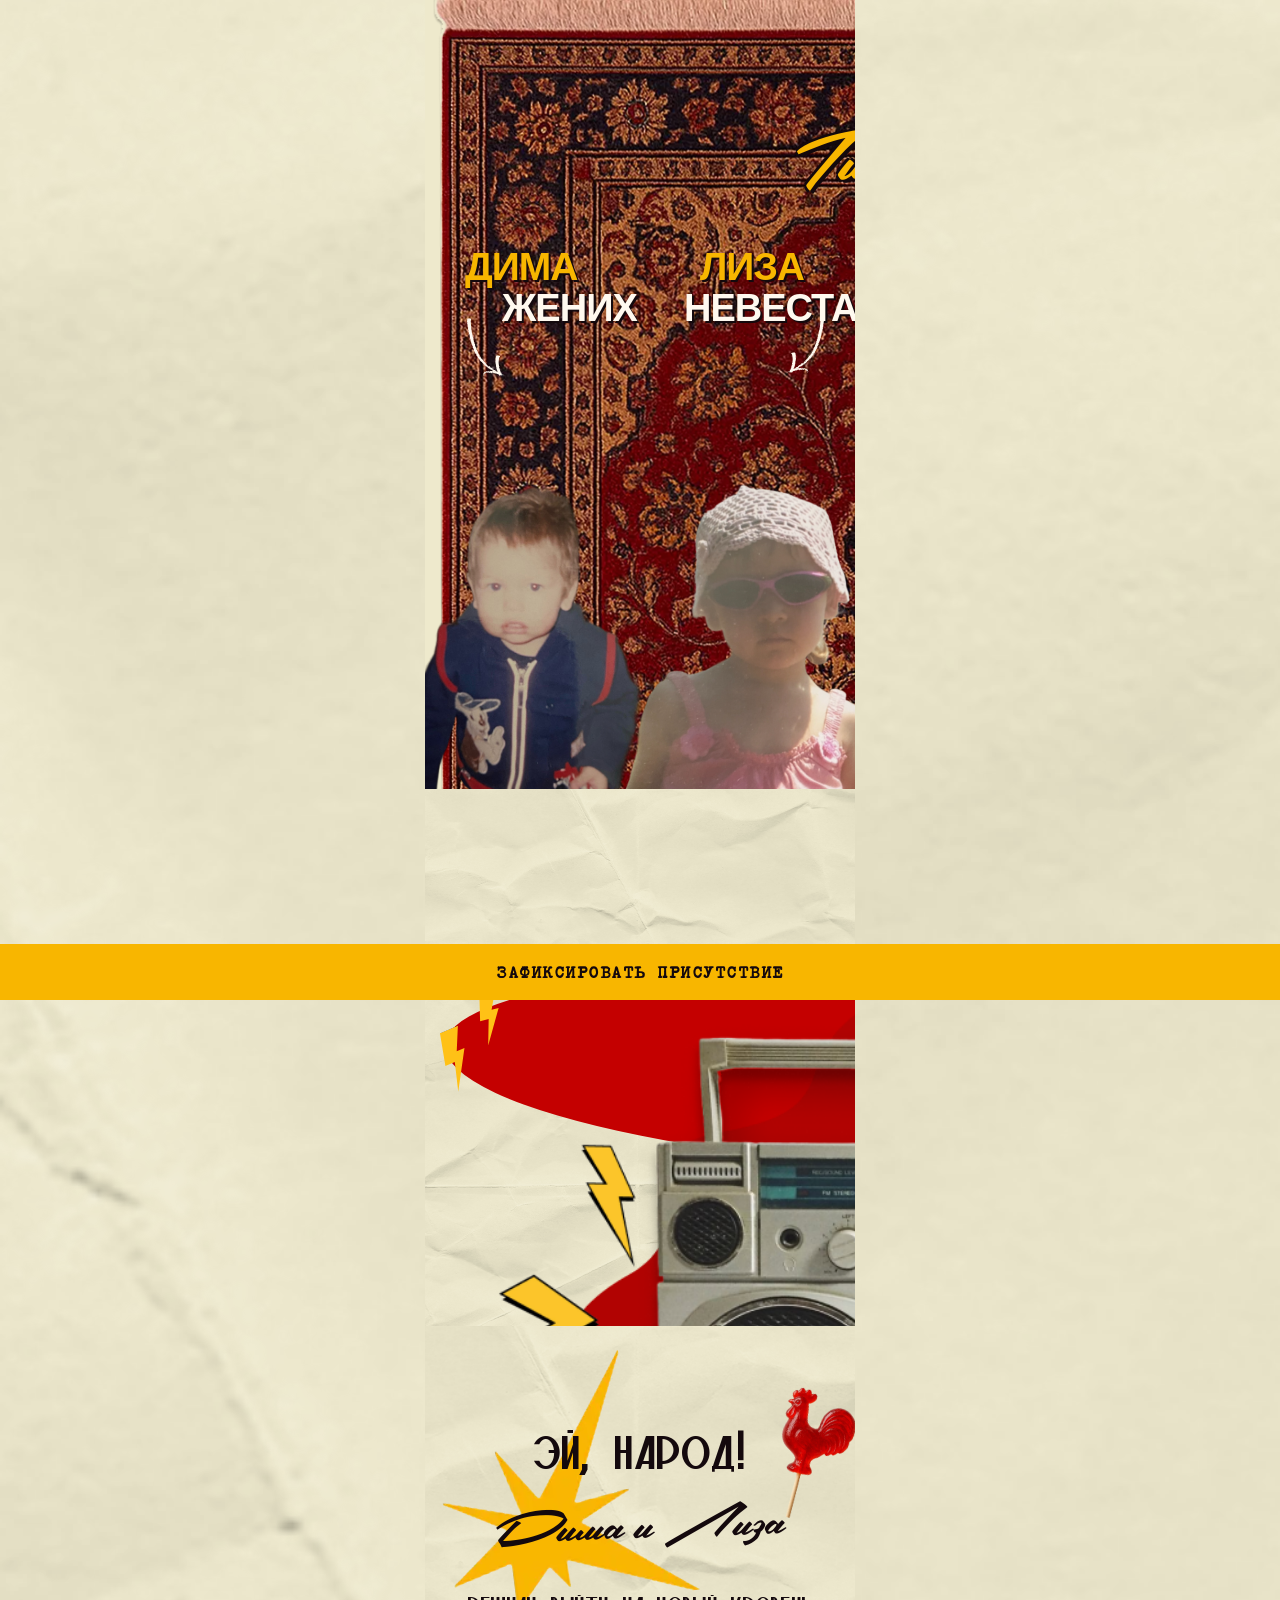
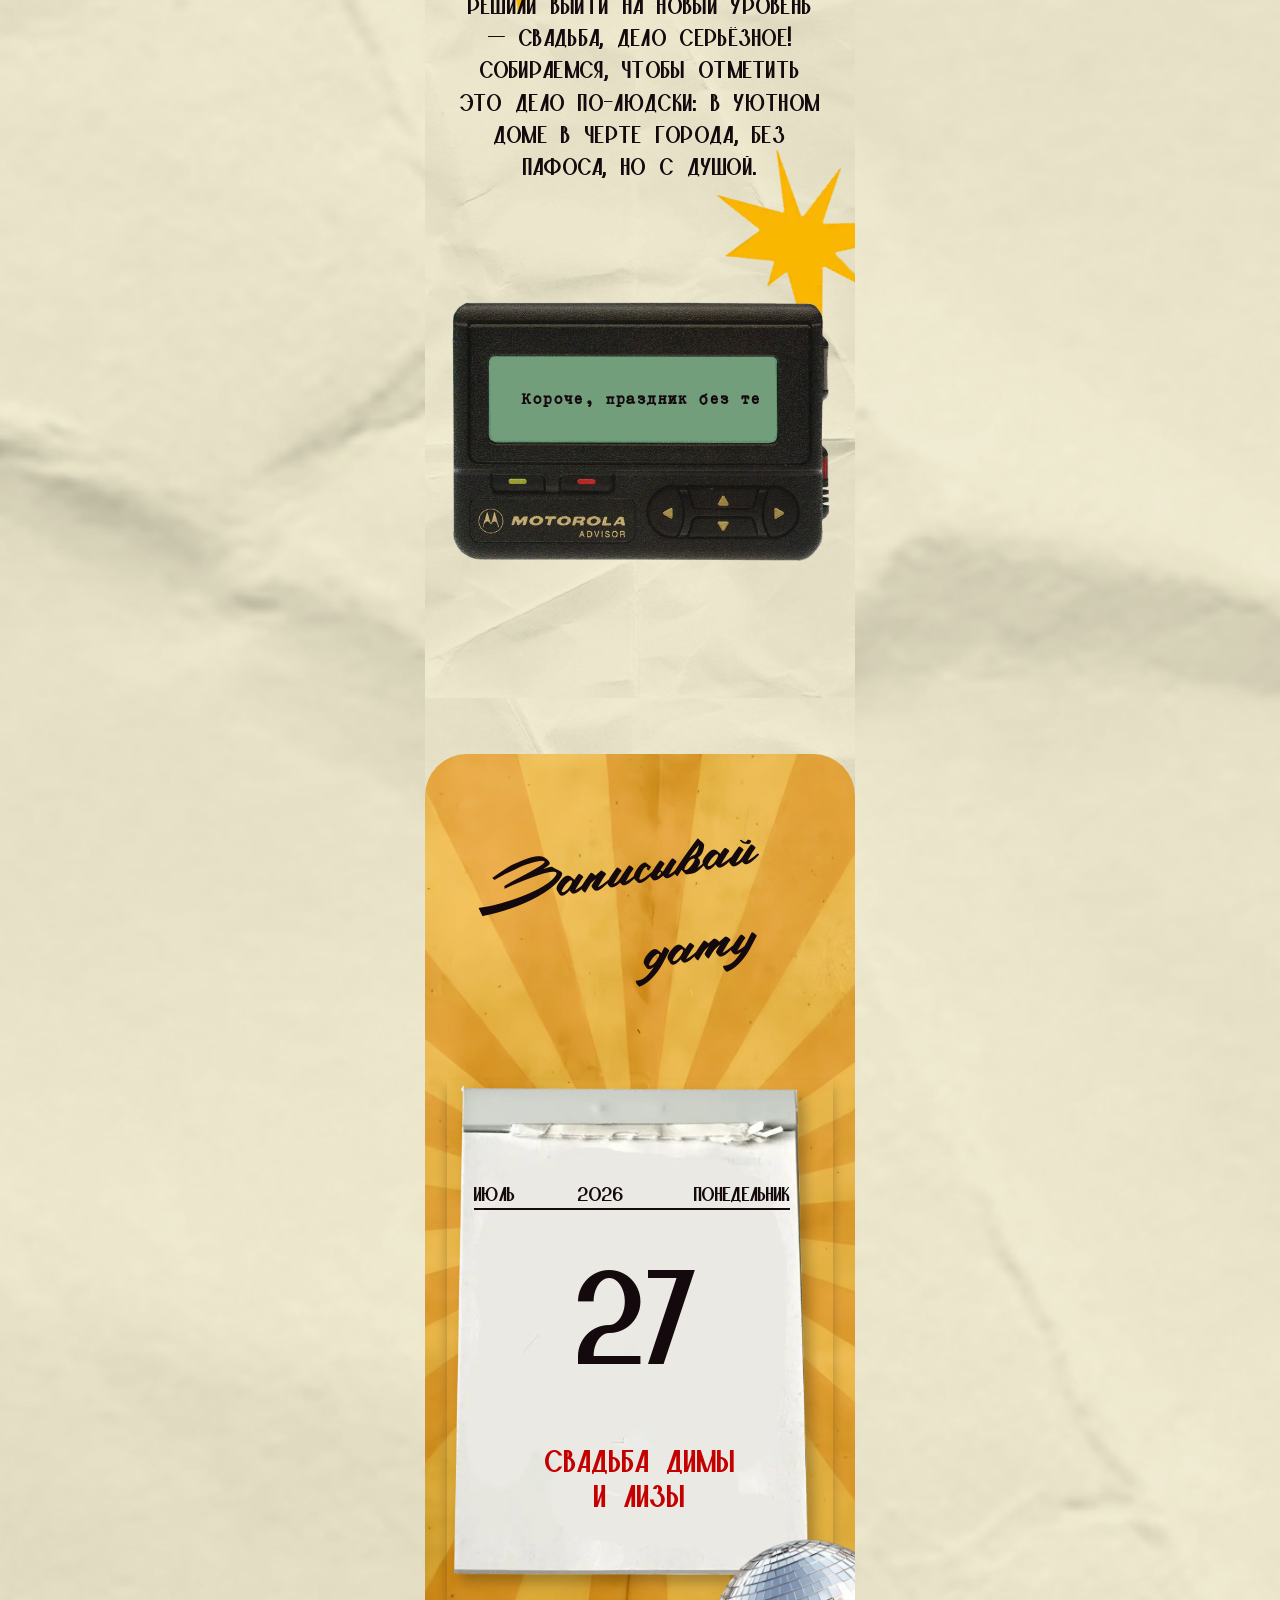
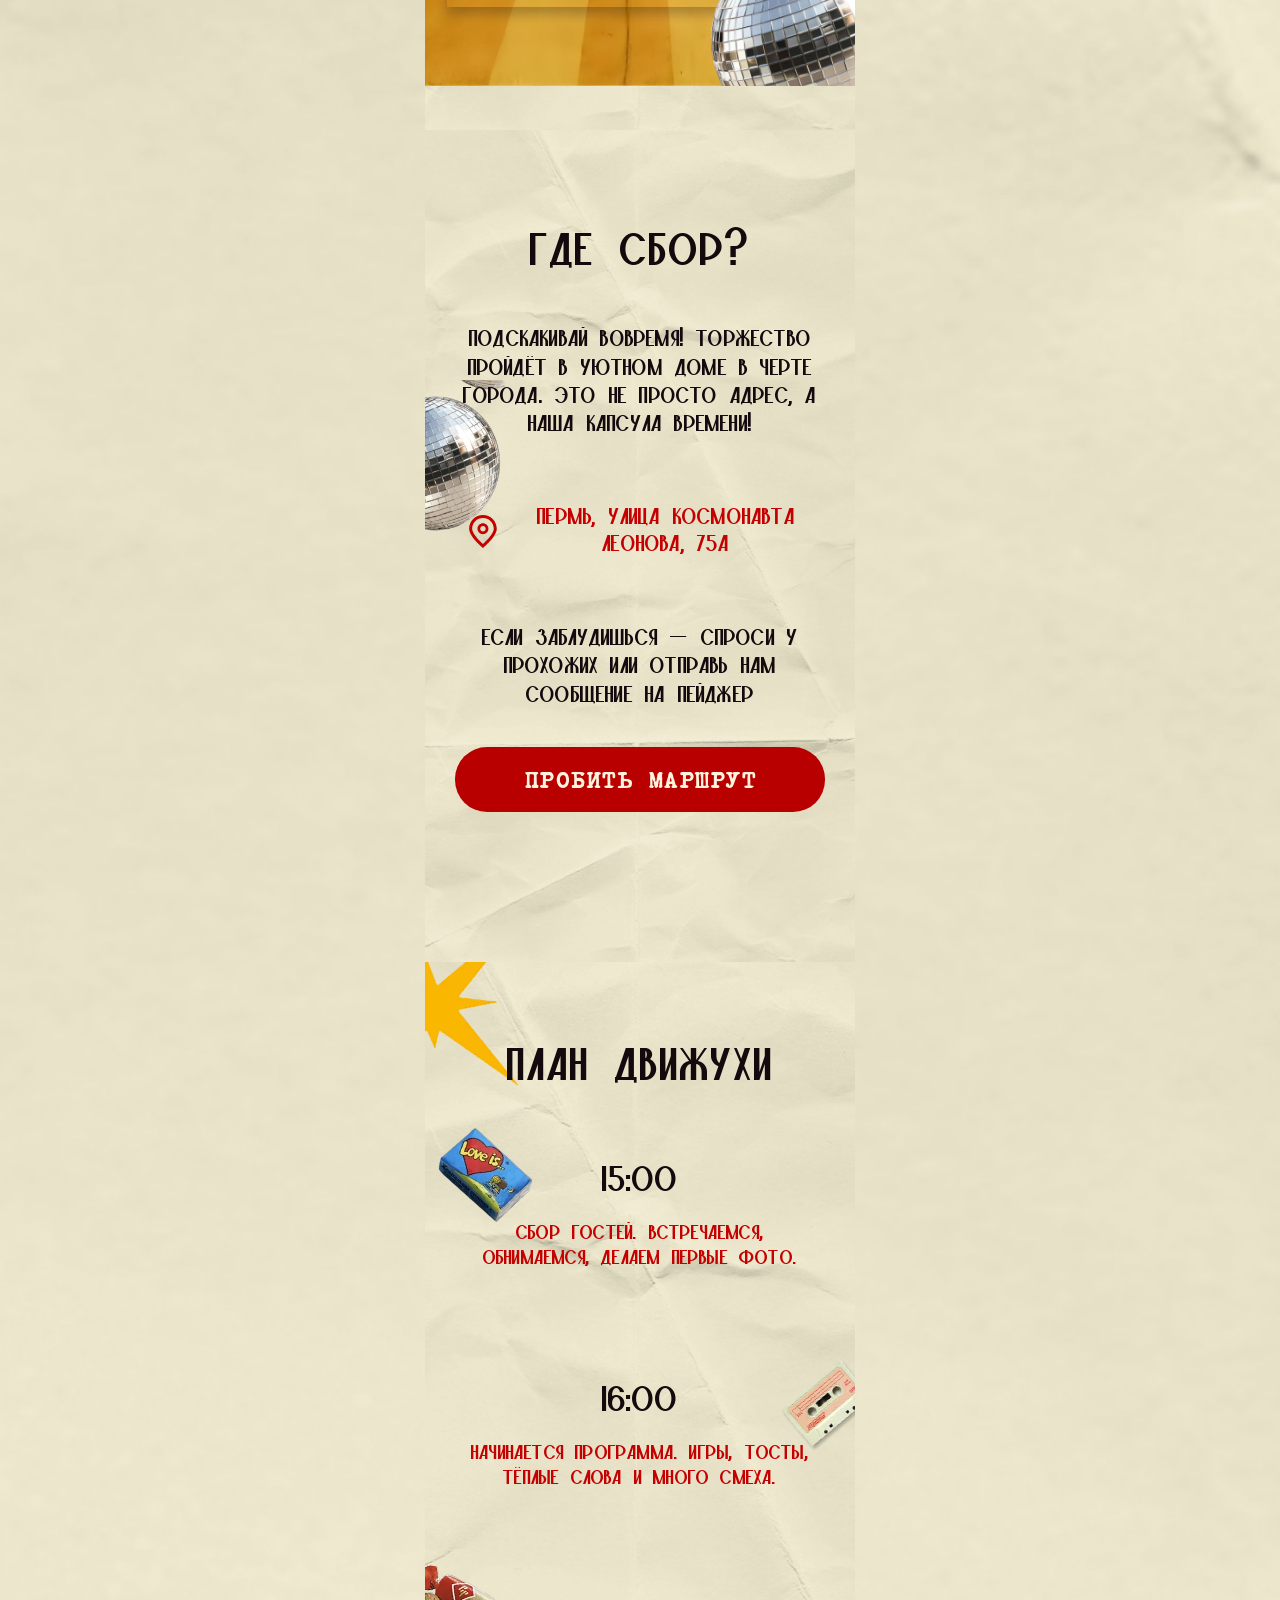
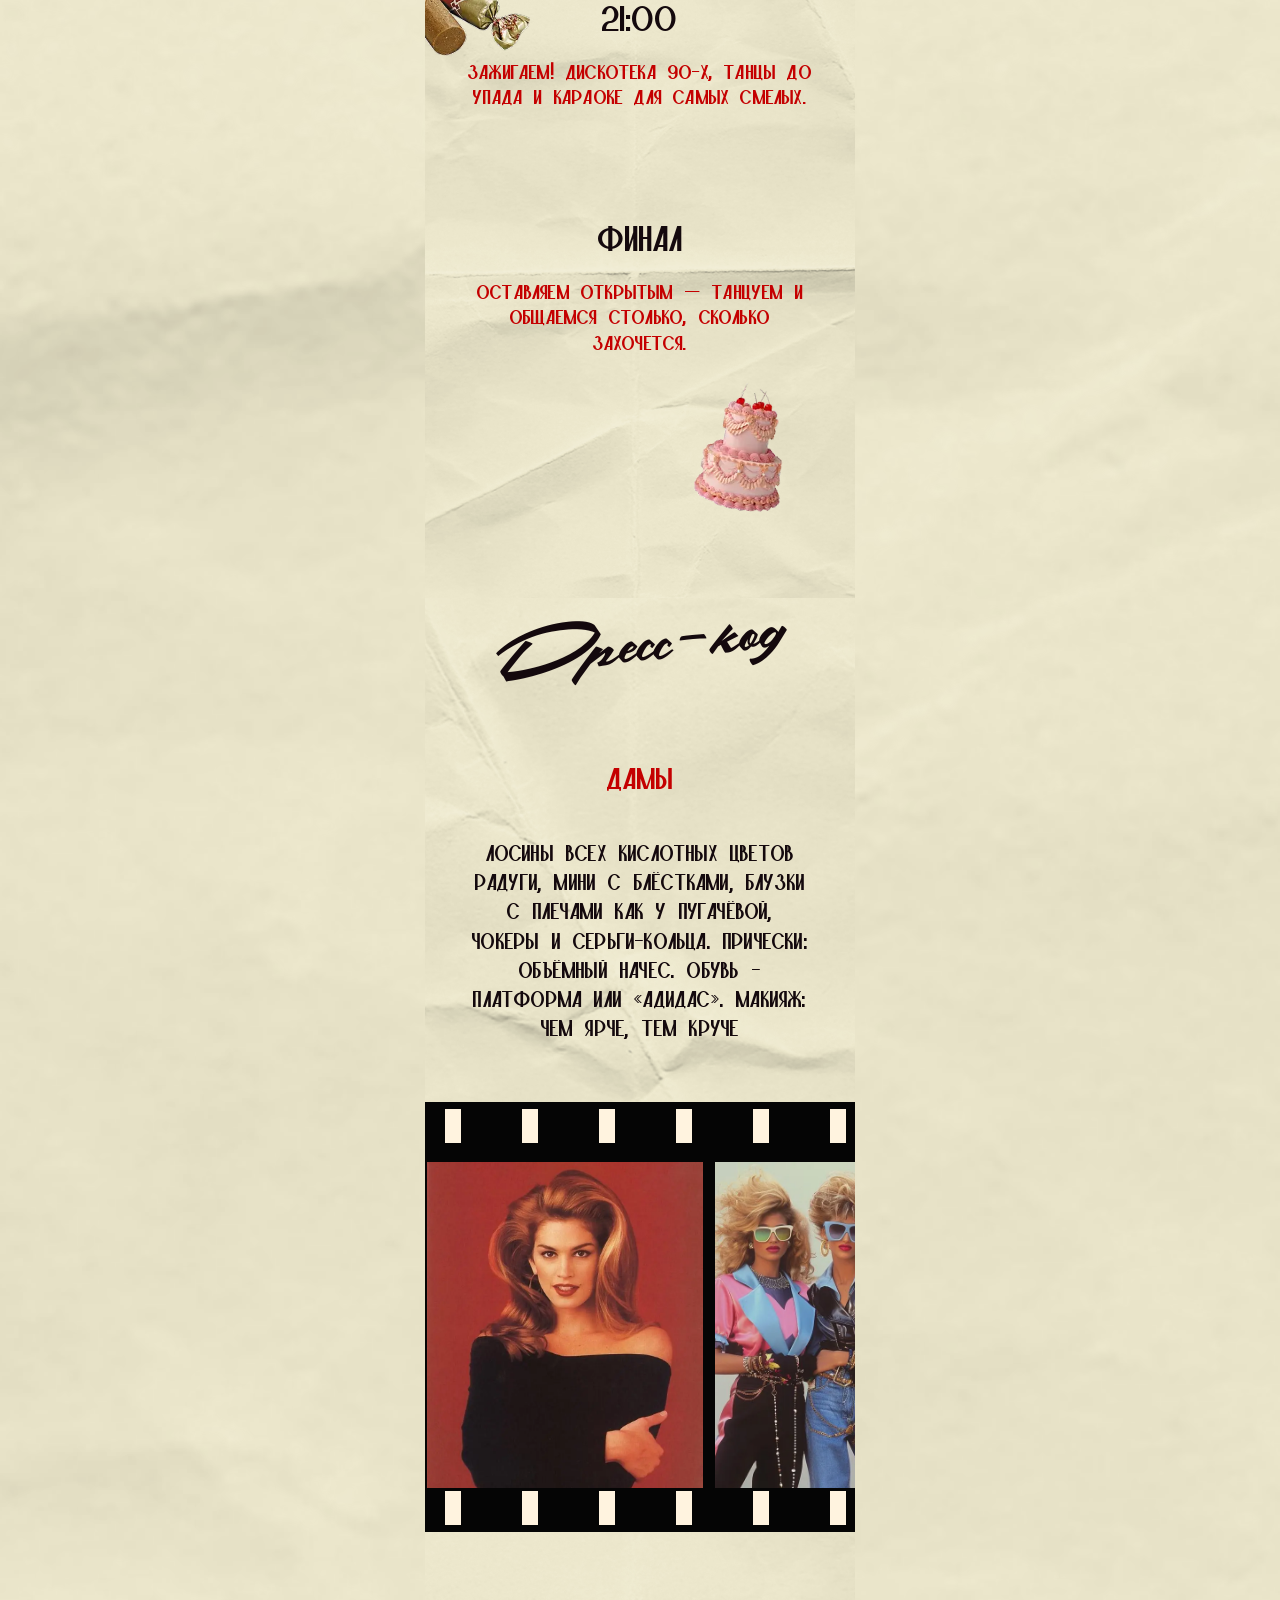
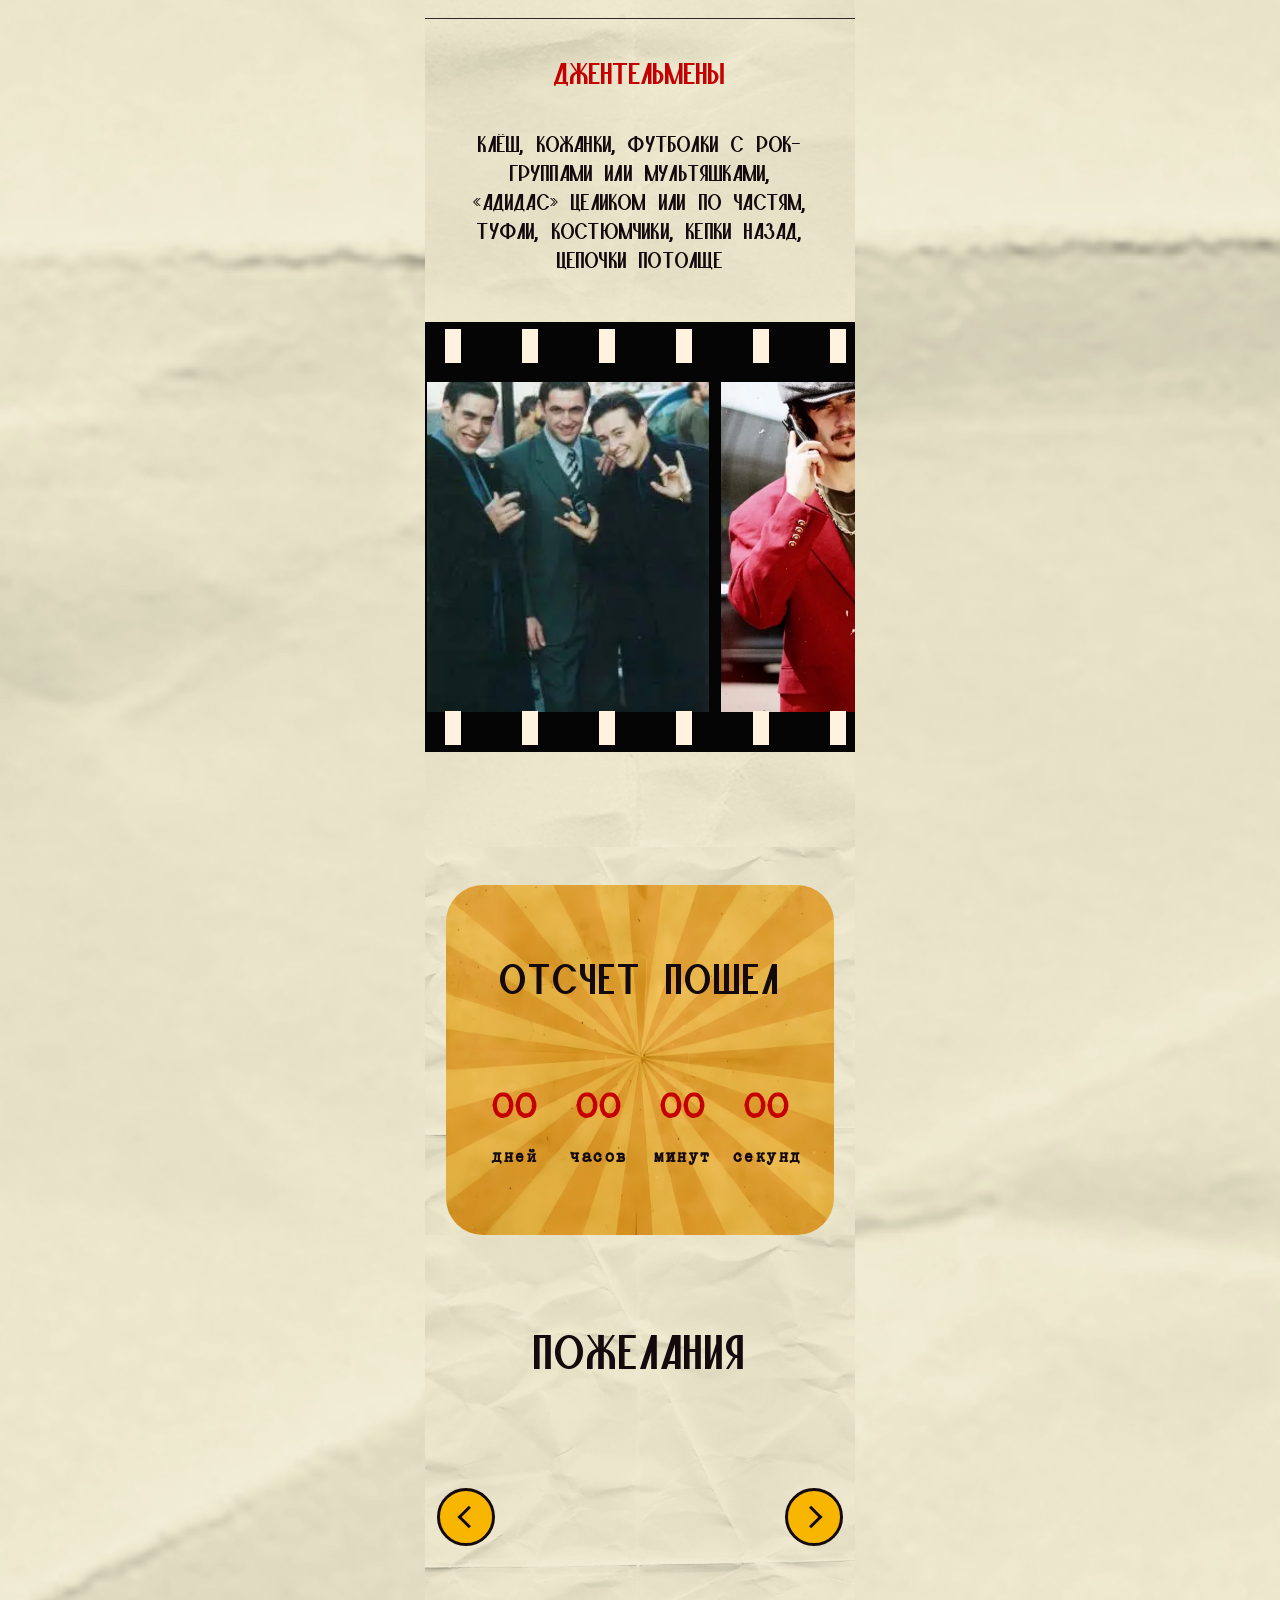
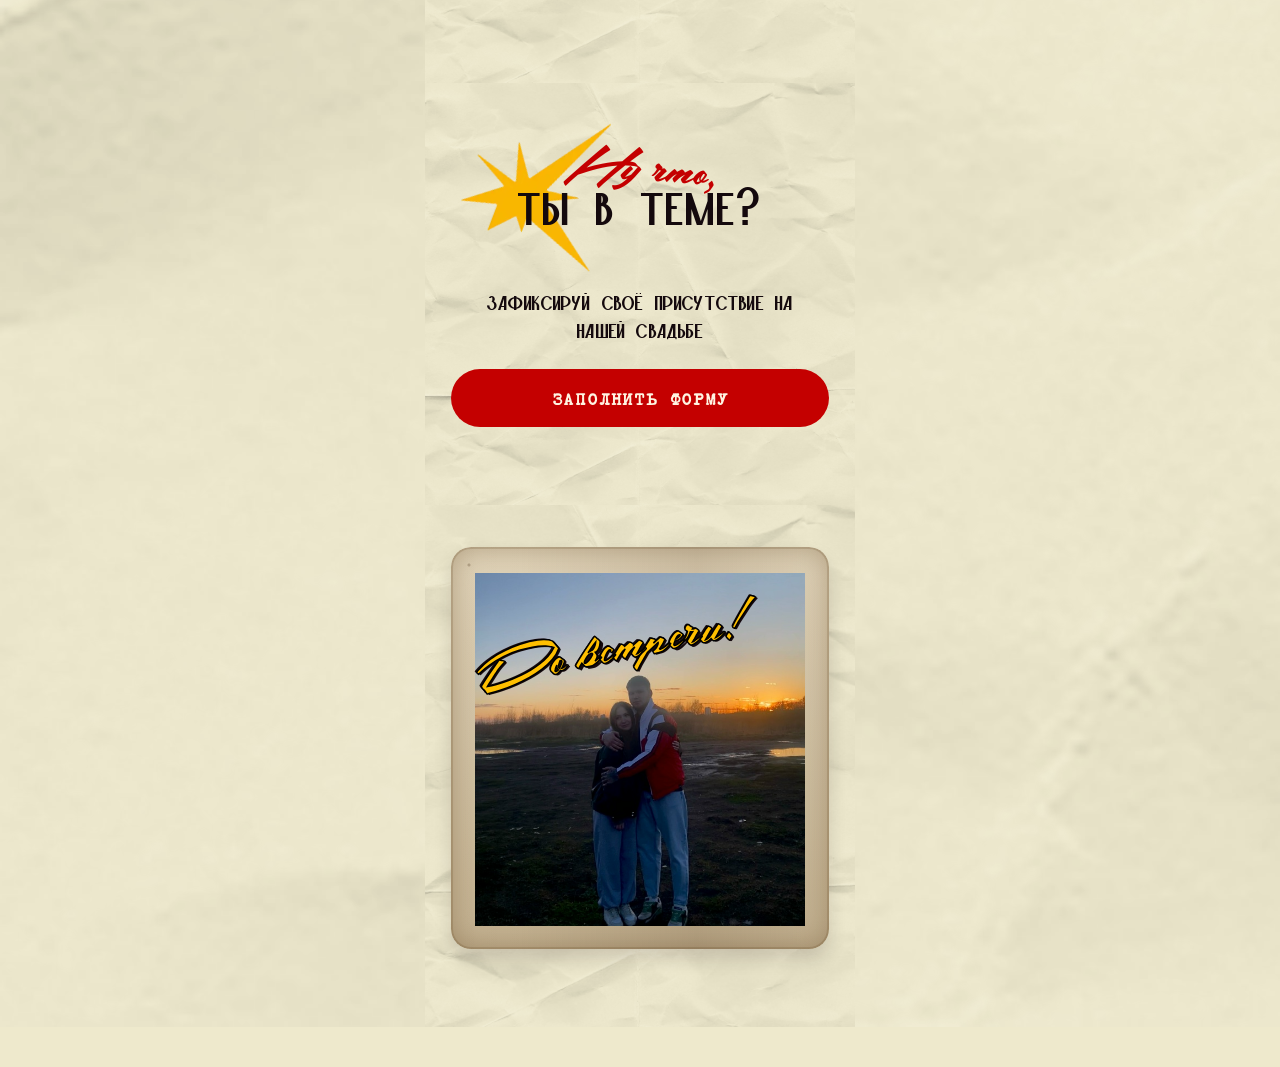
==== commit 0215f6e8: "Update tloader.html" ====
--- a/tloader.html
+++ b/tloader.html
@@ -6,7 +6,7 @@
 	<meta http-equiv="X-UA-Compatible" content="ie=edge">
     <meta name="color-scheme" content="only light">
     <meta name="supported-color-schemes" content="light">
-	<title>Свадебное приглашение 90-е</title>
+	<title>Свадебное приглашение Елизаветы и Дмитрия</title>
 <!--    <link rel="stylesheet" href="/sitemaker/css/style.min.css?v=--><!--">-->
     <link rel="stylesheet" href="./style1.min.css">
 	<link rel="stylesheet" href="./slick(1).css">
